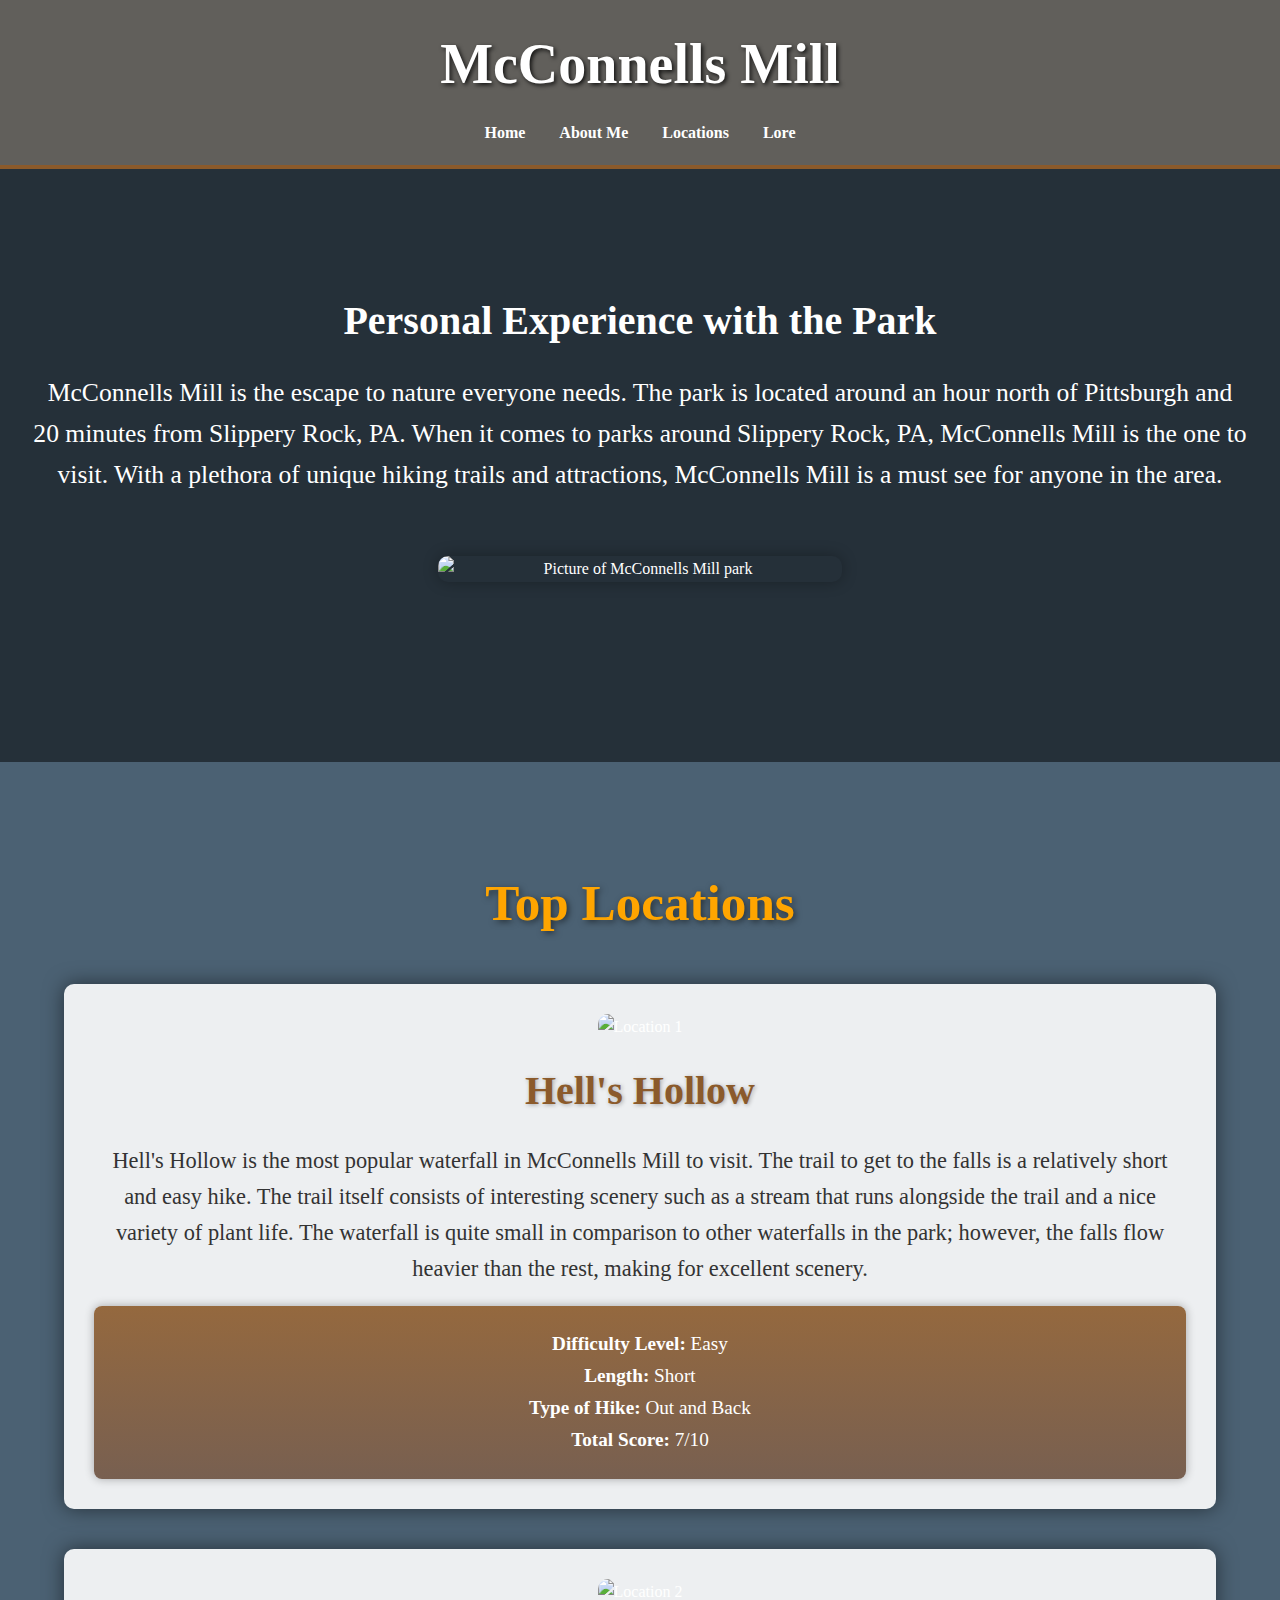
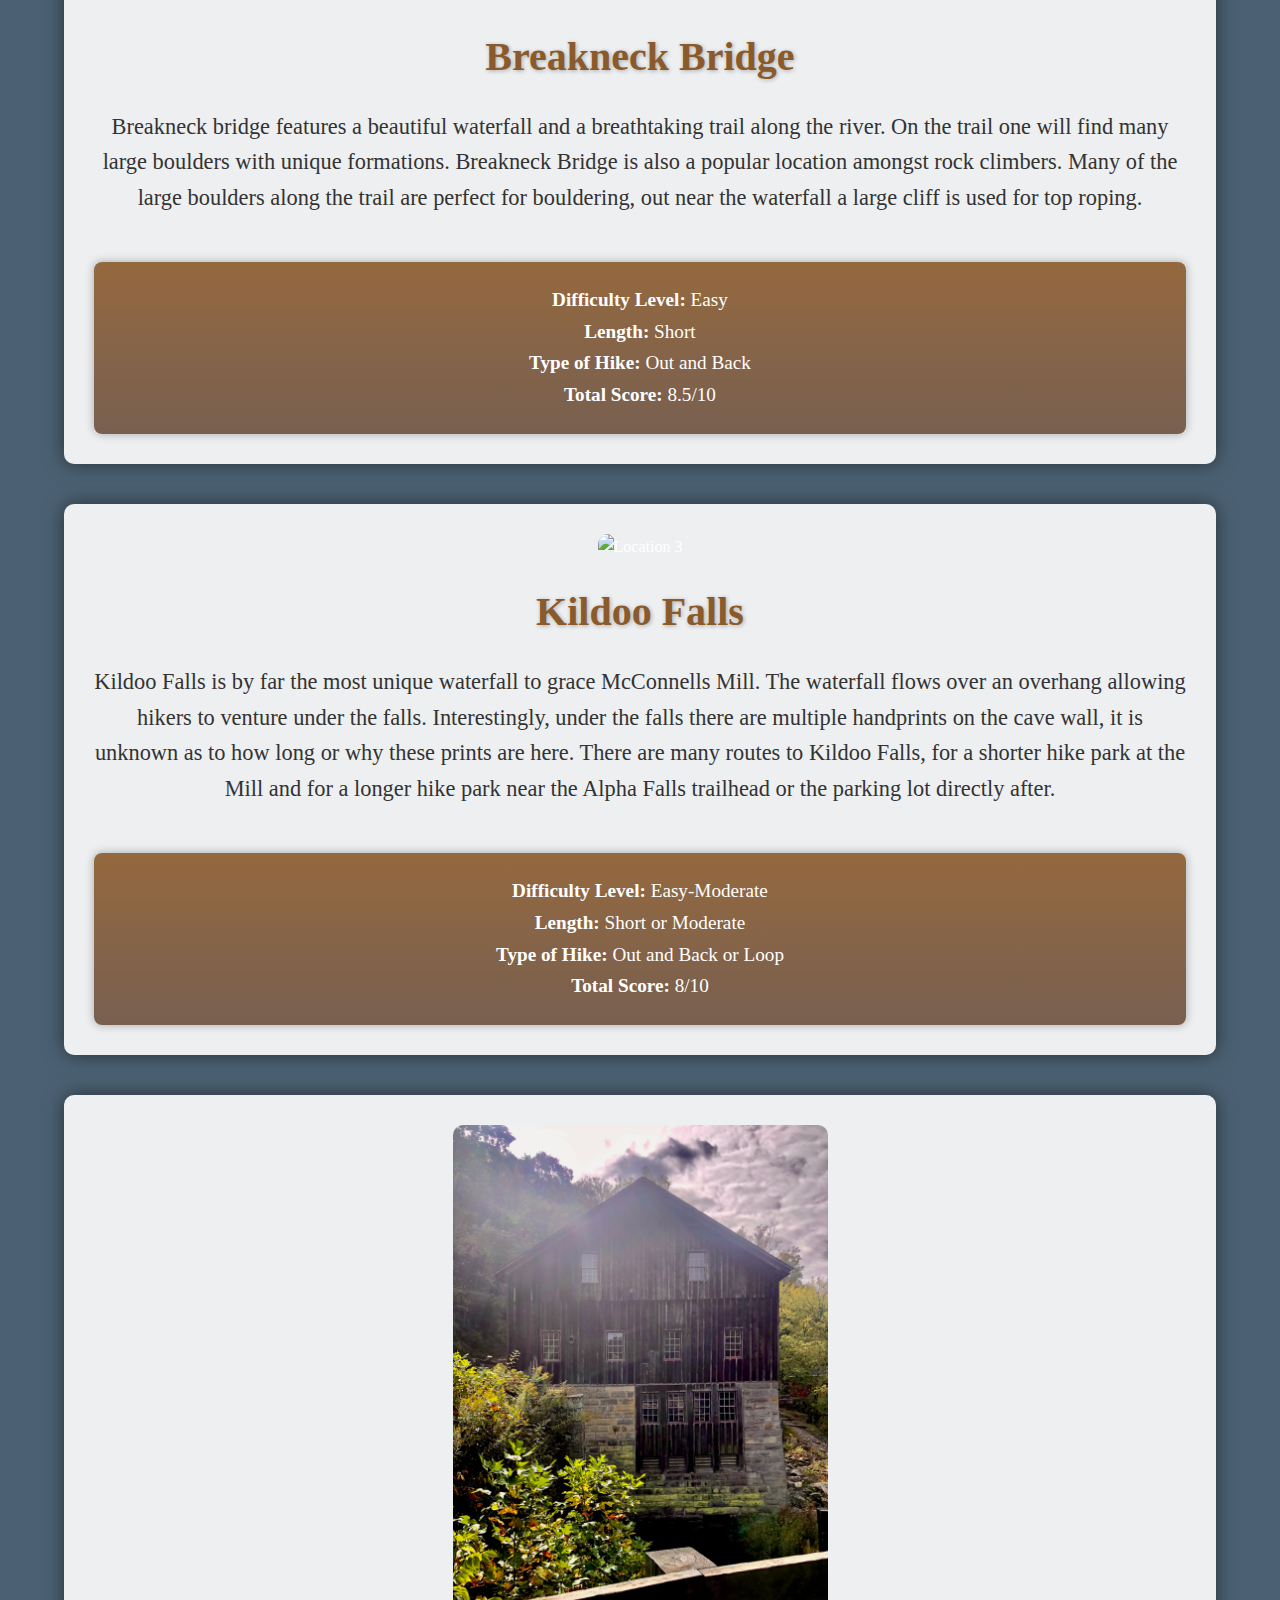
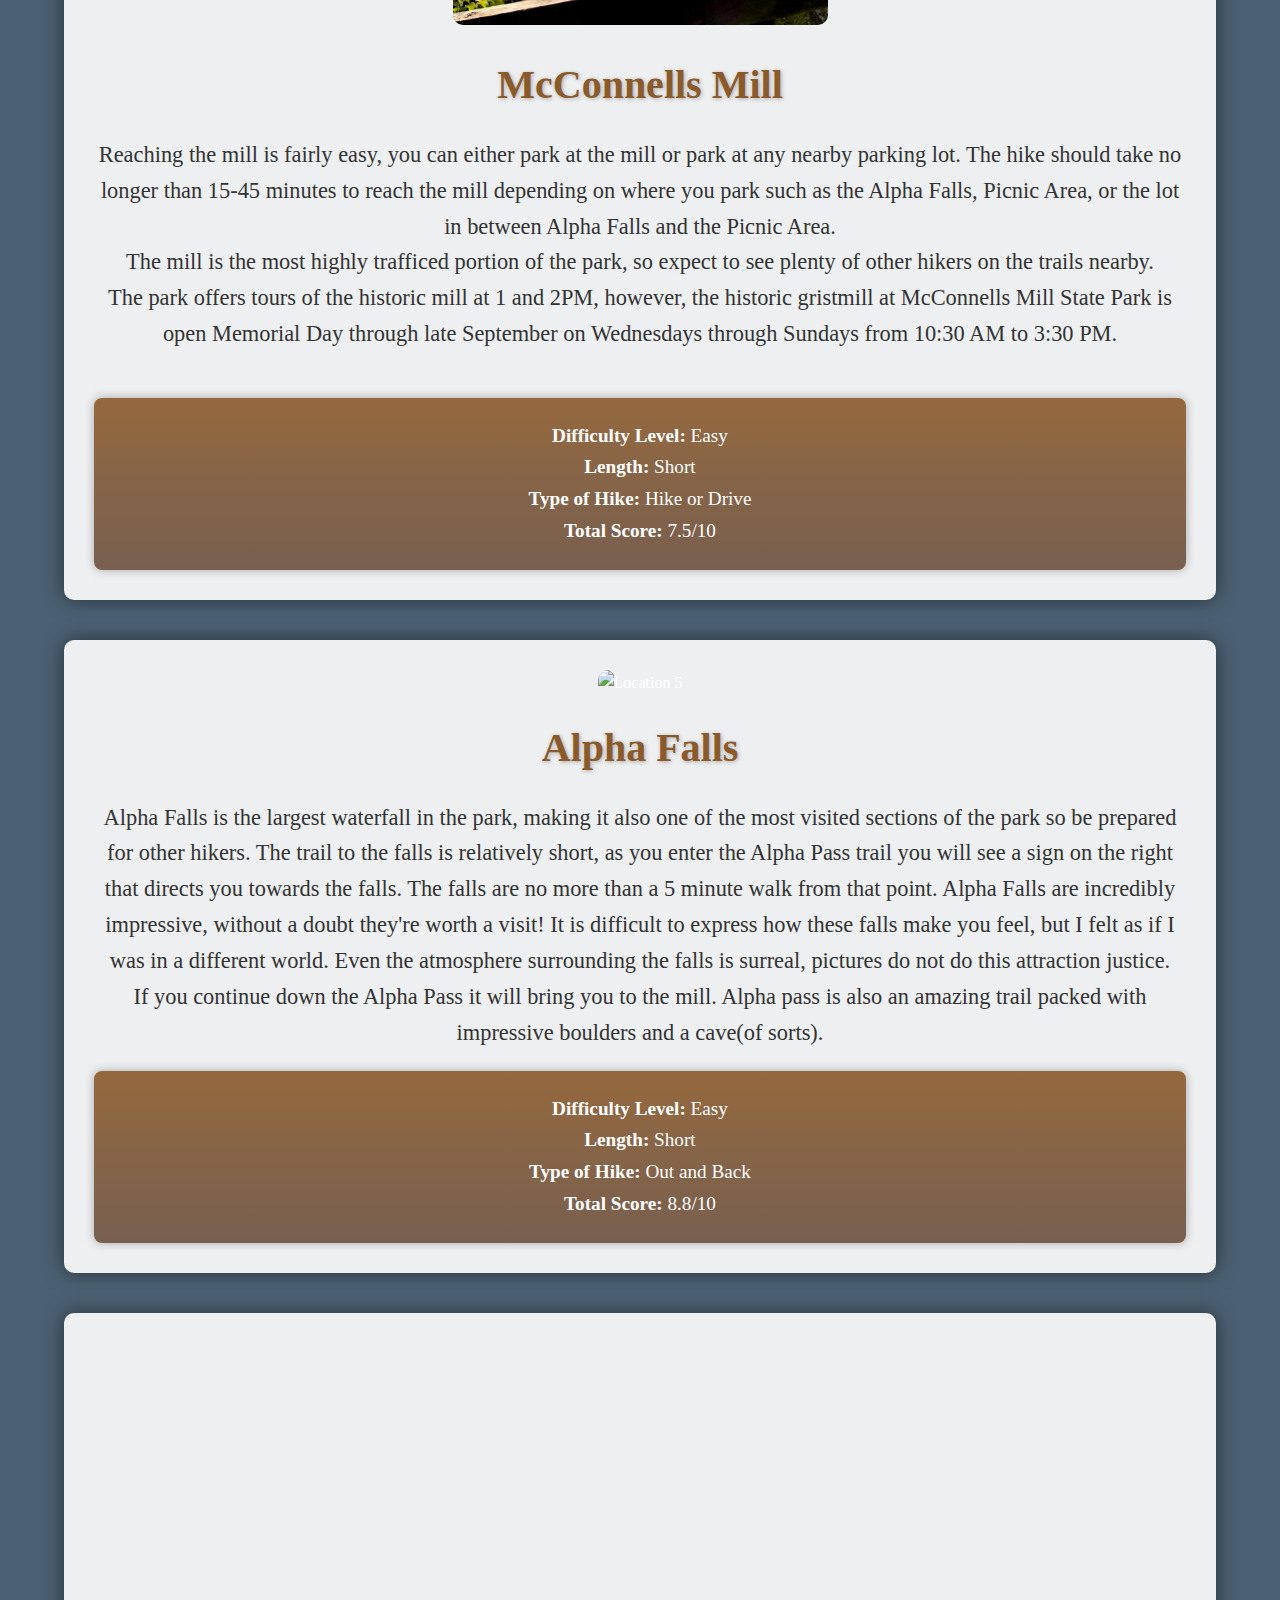
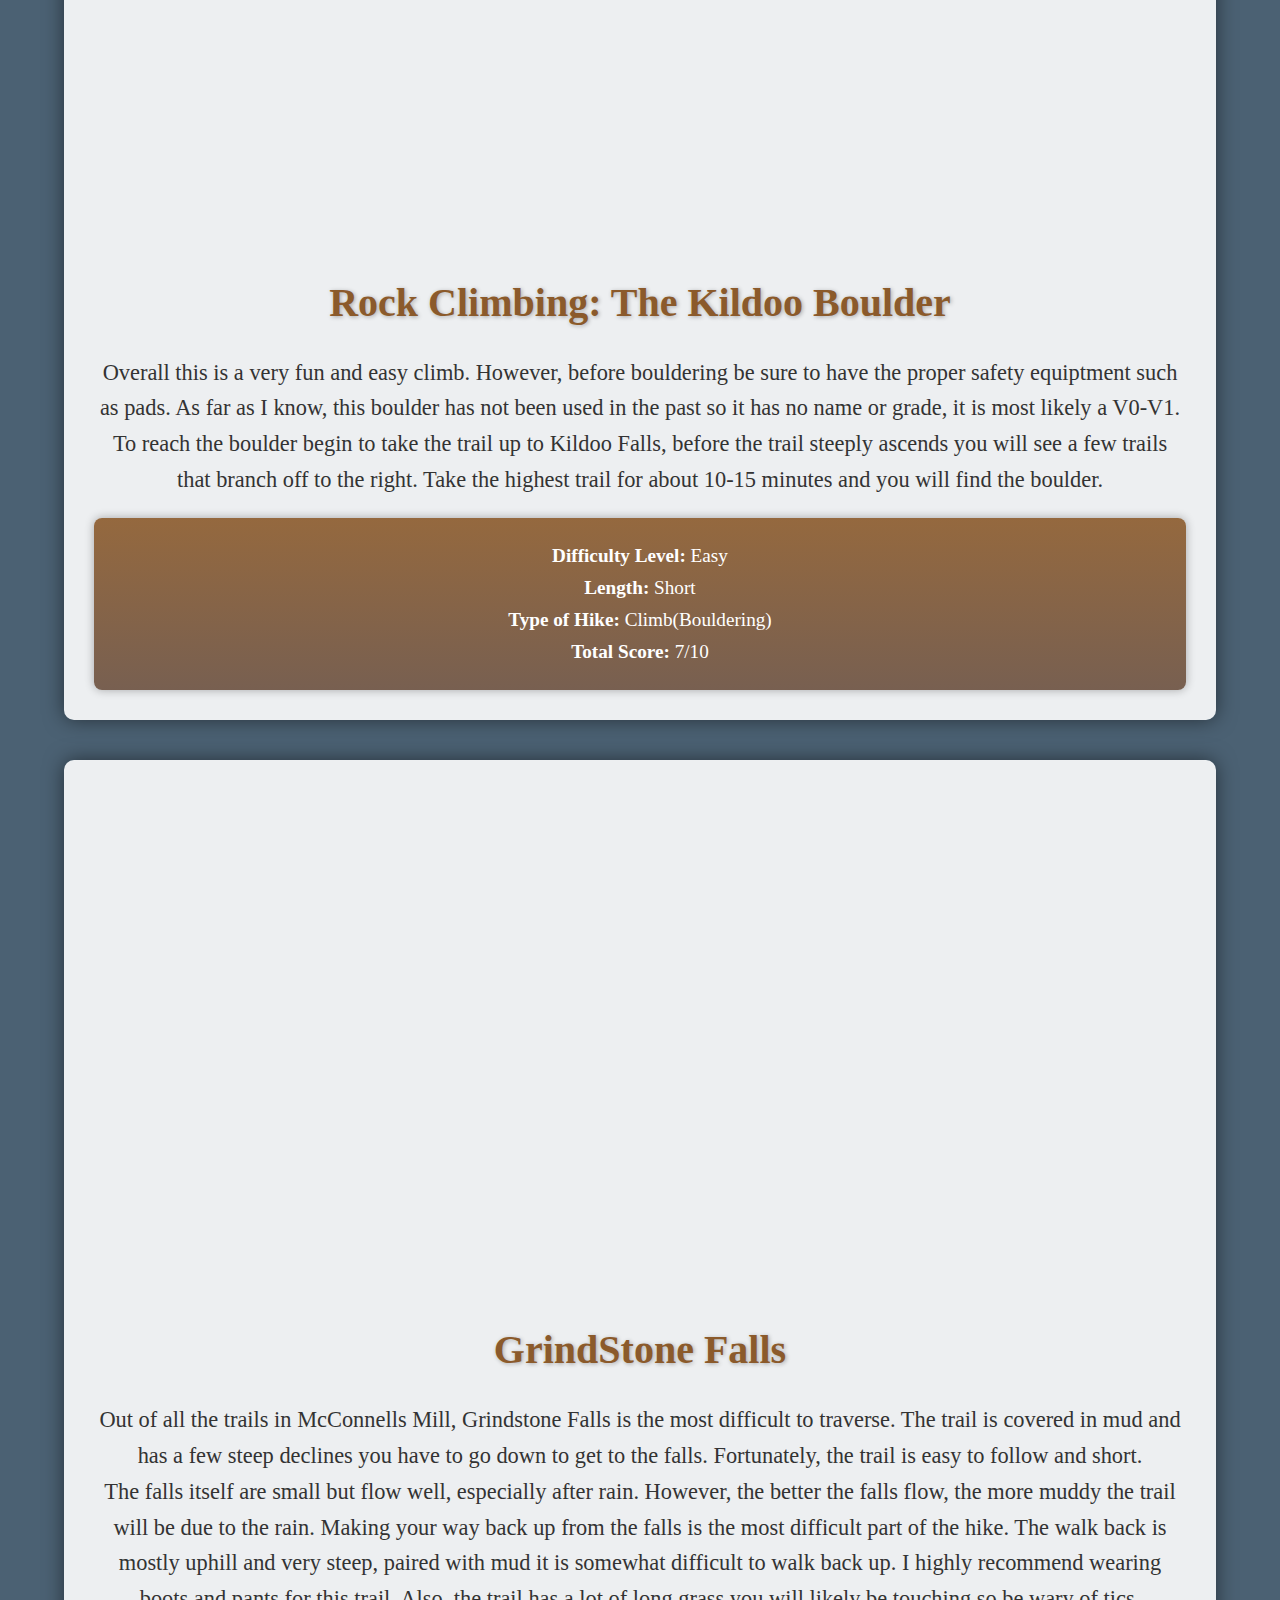
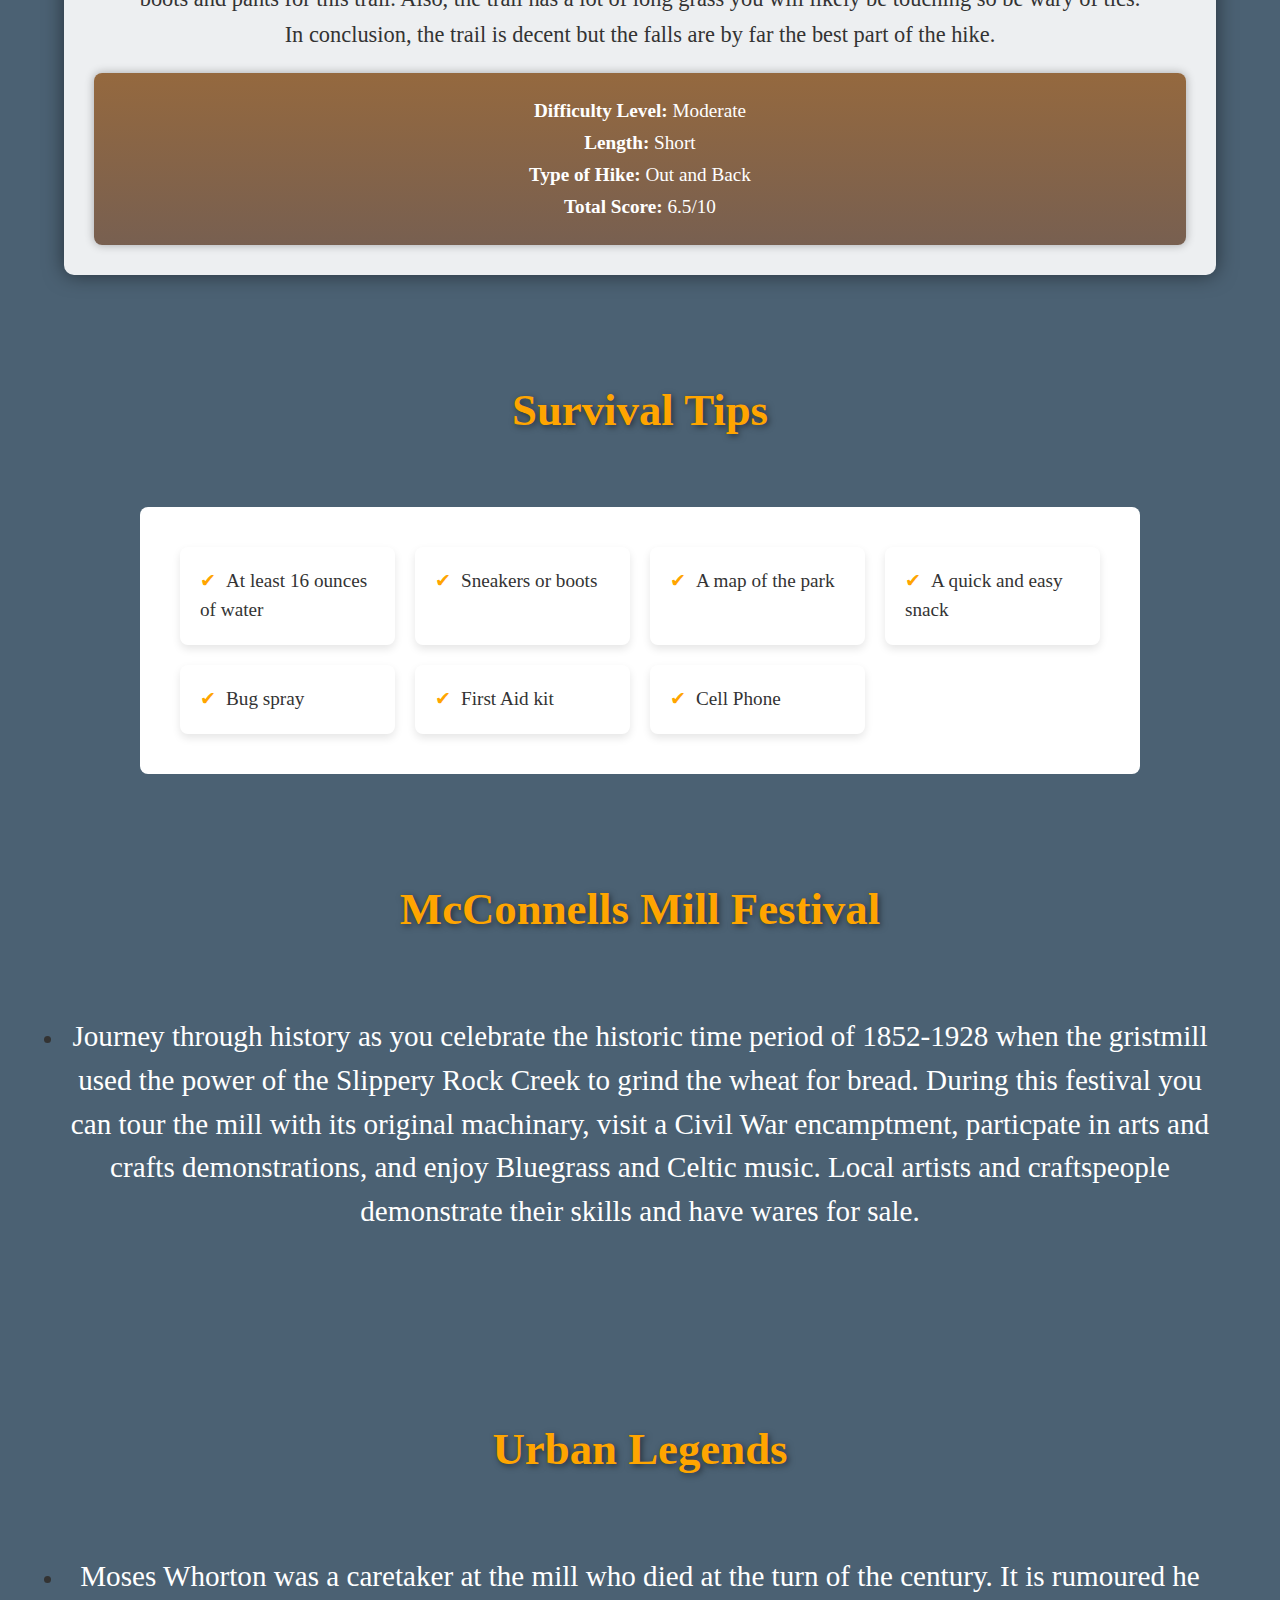
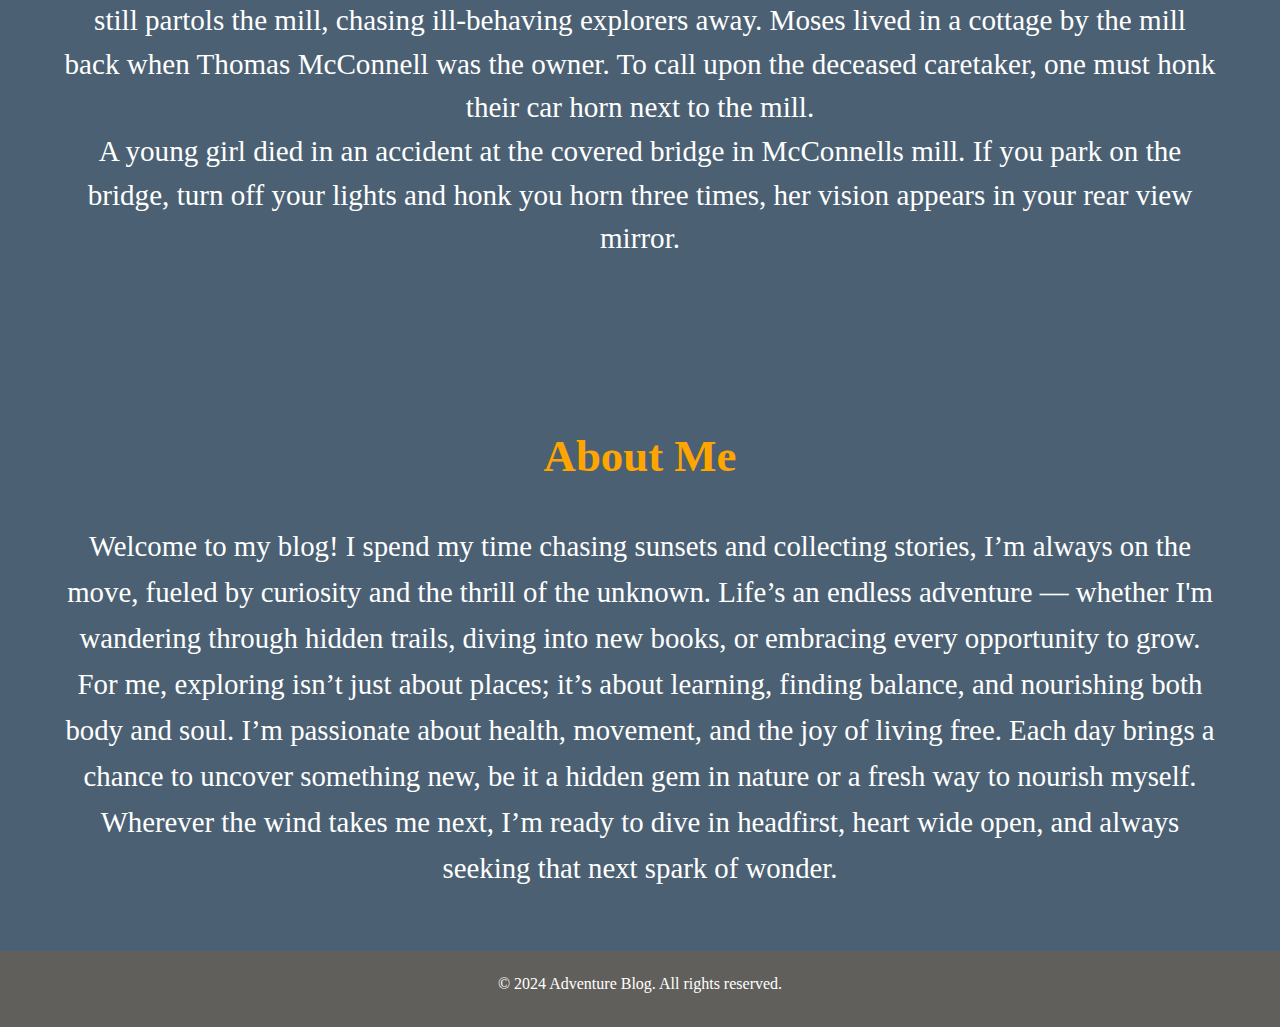
==== index.html @ 88d4f137 "should b good" ====
<!DOCTYPE html>
<html lang="en">
<head>
    <meta charset="UTF-8">
    <meta name="viewport" content="width=device-width, initial-scale=1.0">
    <meta name="description" content="Discover McConnells Mill's top hiking trails, waterfalls, and rock climbing spots. Adventure tips and location guides for nature lovers.">
    <title>Explore McConnells Mill – Best Hiking Trails & Waterfalls</title>
    <link rel="stylesheet" href="styles.css">
</head>
<body>
    <header>
        <div class="container">
            <h1>McConnells Mill</h1>
            <nav>
                <ul>
                    <li><a href="#home">Home</a></li>
                    <li><a href="#about-me">About Me</a></li>
                    <li><a href="#locations">Locations</a></li>
                    <li><a href="#lore">Lore</a></li>
                </ul>
            </nav>
        </div>
    </header>

    <main>
        <section class="hero">
            <h2> Personal Experience with the Park</h2>
            <p>McConnells Mill is the escape to nature everyone needs. The park is located around an hour north of Pittsburgh and 20 minutes from Slippery Rock, PA. When it comes to parks around Slippery Rock, PA, McConnells Mill is the one to visit. With a plethora of unique hiking trails and attractions, McConnells Mill is a must see for anyone in the area.</p>
            <section class="about" id="about">
                <div class="container" id="millpic">
                    <img src="pics/Mill2.jpg" alt="Picture of McConnells Mill park" class="about-image" loading="lazy"> <!-- Add this line -->
                </div>
            </section>
        </section>
        
        

        <section class="locations" id="locations">
            <div class="container">
                <h2>Top Locations</h2>
                
                <div class="location">
                    <img src="pics/Hells-Hollow.jpg" alt="Location 1" loading="lazy">
                    <h3>Hell's Hollow</h3>
                    <p>Hell's Hollow is the most popular waterfall in McConnells Mill to visit. The trail to get to the falls is a relatively short and easy hike. The trail itself consists of interesting scenery such as a stream that runs alongside the trail and a nice variety of plant life. The waterfall is quite small in comparison to other waterfalls in the park; however, the falls flow heavier than the rest, making for excellent scenery.</p>
                    <div class="hike-details">
                        <p><strong>Difficulty Level:</strong> Easy</p>
                        <p><strong>Length:</strong> Short</p>
                        <p><strong>Type of Hike:</strong> Out and Back</p>
                        <p><strong>Total Score:</strong> 7/10</p>
                    </div>
                </div>

                <div class="location">
                    <img src="pics/IMG_8909.jpg" alt="Location 2" loading="lazy">
                    <h3>Breakneck Bridge</h3>
                     <p>Breakneck bridge features a beautiful waterfall and a breathtaking trail along the river. On the trail one will find many large boulders with unique formations. Breakneck Bridge is also a popular location amongst rock climbers. Many of the large boulders along the trail are perfect for bouldering, out near the waterfall a large cliff is used for top roping.</p><br>
                    <div class="hike-details">
                       
                        <p><strong>Difficulty Level:</strong> Easy</p>
                        <p><strong>Length:</strong> Short</p>
                        <p><strong>Type of Hike:</strong> Out and Back</p>
                        <p><strong>Total Score:</strong> 8.5/10</p>
                    </div>
                </div>

                <div class="location">
                    <img src="pics/IMG_8186.jpg" alt="Location 3" loading="lazy">
                    <h3>Kildoo Falls</h3>
                    <p> Kildoo Falls is by far the most unique waterfall to grace McConnells Mill. The waterfall flows over an overhang allowing hikers to venture under the falls. Interestingly, under the falls there are multiple handprints on the cave wall, it is unknown as to how long or why these prints are here.
                        There are many routes to Kildoo Falls, for a shorter hike park at the Mill and for a longer hike park near the Alpha Falls trailhead or the parking lot directly after.</p><br>
                    <div class="hike-details">
                    


                        <p><strong>Difficulty Level:</strong> Easy-Moderate</p>
                        <p><strong>Length:</strong> Short or Moderate</p>
                        <p><strong>Type of Hike:</strong> Out and Back or Loop</p>
                        <p><strong>Total Score:</strong> 8/10</p>
                    </div>
                </div>

                <div class="location">
                    <img src="pics/Mill.jpg" alt="Location 4" loading="lazy">
                    <h3>McConnells Mill</h3>
                    <p>Reaching the mill is fairly easy, you can either park at the mill or park at any nearby parking lot. The hike should take no longer than 15-45 minutes to reach the mill depending on where you park such as the Alpha Falls, Picnic Area, or the lot in between Alpha Falls and the Picnic Area.<br>
                        The mill is the most highly trafficed portion of the park, so expect to see plenty of other hikers on the trails nearby.<br>
                        The park offers tours of the historic mill at 1 and 2PM, however, the historic gristmill at McConnells Mill State Park is open Memorial Day through late September on Wednesdays through Sundays from 10:30 AM to 3:30 PM.</p><br>
                    
                    <div class="hike-details">
                        <p><strong>Difficulty Level:</strong> Easy</p>
                        <p><strong>Length:</strong> Short</p>
                        <p><strong>Type of Hike:</strong> Hike or Drive</p>
                        <p><strong>Total Score:</strong> 7.5/10</p>
                    </div>
                </div>

                <div class="location">
                    <img src="pics/AlphaFalls.jpg" alt="Location 5" loading="lazy">
                    <h3>Alpha Falls</h3>
                    <p>Alpha Falls is the largest waterfall in the park, making it also one of the most visited sections of the park so be prepared for other hikers. The trail to the falls is relatively short, as you enter the Alpha Pass trail you will see a sign on the right that directs you towards the falls. The falls are no more than a 5 minute walk from that point. Alpha Falls are incredibly impressive, without a doubt they're worth a visit! It is difficult to express how these falls make you feel, but I felt as if I was in a different world. Even the atmosphere surrounding the falls is surreal, pictures do not do this attraction justice.<br> If you continue down the Alpha Pass it will bring you to the mill. Alpha pass is also an amazing trail packed with impressive boulders and a cave(of sorts).</p>
                    <div class="hike-details">
                        <p><strong>Difficulty Level:</strong> Easy</p>
                        <p><strong>Length:</strong> Short</p>
                        <p><strong>Type of Hike:</strong> Out and Back</p>
                        <p><strong>Total Score:</strong> 8.8/10</p>
                    </div>
                </div>

                <div class="location">
                    <img src="pics/Climbing.jpg" alt="Location 6" loading="lazy">
                    <h3>Rock Climbing: The Kildoo Boulder</h3>
                    <p>Overall this is a very fun and easy climb. However, before bouldering be sure to have the proper safety equiptment such as pads. As far as I know, this boulder has not been used in the past so it has no name or grade, it is most likely a V0-V1.
                      <br>  To reach the boulder begin to take the trail up to Kildoo Falls, before the trail steeply ascends you will see a few trails that branch off to the right. Take the highest trail for about 10-15 minutes and you will find the boulder.</p>
                    <div class="hike-details">
                        <p><strong>Difficulty Level:</strong> Easy</p>
                        <p><strong>Length:</strong> Short</p>
                        <p><strong>Type of Hike:</strong> Climb(Bouldering)</p>
                        <p><strong>Total Score:</strong> 7/10</p>
                    </div>
                </div>

                <div class="location">
                    <img src="pics/GrindFalls.jpg" alt="Location 7" loading="lazy">
                    <h3>GrindStone Falls</h3>
                    <p>Out of all the trails in McConnells Mill, Grindstone Falls is the most difficult to traverse. The trail is covered in mud and has a few steep declines you have to go down to get to the falls. Fortunately, the trail is easy to follow and short. <br>The falls itself are small but flow well, especially after rain. However, the better the falls flow, the more muddy the trail will be due to the rain. Making your way back up from the falls is the most difficult part of the hike. The walk back is mostly uphill and very steep, paired with mud it is somewhat difficult to walk back up. I highly recommend wearing boots and pants for this trail. Also, the trail has a lot of long grass you will likely be touching so be wary of tics.<br> In conclusion, the trail is decent but the falls are by far the best part of the hike.

                    </p>
                    <div class="hike-details">
                        <p><strong>Difficulty Level:</strong> Moderate</p>
                        <p><strong>Length:</strong> Short</p>
                        <p><strong>Type of Hike:</strong> Out and Back</p>
                        <p><strong>Total Score:</strong> 6.5/10</p>
                    </div>
                </div>
            </div>
        </section>
        <h2 class="section-header">Survival Tips</h2> <!-- Moved the heading outside of the section -->
<section class="section-theme" id="survival-tips">
    <div class="container">
        <ul class="tips-list">
            <li>At least 16 ounces of water</li>
            <li>Sneakers or boots</li>
            <li>A map of the park</li>
            <li>A quick and easy snack</li>
            <li>Bug spray </li>
            <li>First Aid kit</li>
            <li>Cell Phone</li>                 
        </ul>
    </div>
</section>

        
        <section class="section-theme" id="history">
            <div class="container">
                <h2>McConnells Mill Festival</h2>
                <ul class="history-list">
                    <li>
                        <p>Journey through history as you celebrate the historic time period of 1852-1928 when the gristmill used the power of the Slippery Rock Creek to grind the wheat for bread. During this festival you can tour the mill with its original machinary, visit a Civil War encamptment, particpate in arts and crafts demonstrations, and enjoy Bluegrass and Celtic music. Local artists and craftspeople demonstrate their skills and have wares for sale.</p>
                    </li>
                </ul>
            </div>
        </section>
        
        <section class="section-theme" id="urban-legends">
            <div class="container">
                <h2>Urban Legends</h2>
                <ul class="urban-legends-list" id="lore">
                    <li>
                       
                        <p>Moses Whorton was a caretaker at the mill who died at the turn of the century. It is rumoured he still partols the mill, chasing ill-behaving explorers away. Moses lived in a cottage by the mill back when Thomas McConnell was the owner. To call upon the deceased caretaker, one must honk their car horn next to the mill.
                          <br>  A young girl died in an accident at the covered bridge in McConnells mill. If you park on the bridge, turn off your lights and honk you horn three times, her vision appears in your rear view mirror.</p>
                    </li>
                </ul>
            </div>
        </section>
        

        <section class="about" id="about">
            <div class="container">
                <h2 id="about-me">About Me</h2>
                <p>Welcome to my blog! I spend my time chasing sunsets and collecting stories, I’m always on the move, fueled by curiosity and the thrill of the unknown. Life’s an endless adventure — whether I'm wandering through hidden trails, diving into new books, or embracing every opportunity to grow. For me, exploring isn’t just about places; it’s about learning, finding balance, and nourishing both body and soul.

                    I’m passionate about health, movement, and the joy of living free. Each day brings a chance to uncover something new, be it a hidden gem in nature or a fresh way to nourish myself. Wherever the wind takes me next, I’m ready to dive in headfirst, heart wide open, and always seeking that next spark of wonder.</p>
            </div>
        </section>
    </main>

    <footer>
        <div class="container">
            <p>&copy; 2024 Adventure Blog. All rights reserved.</p>
           <!-- Socials
            <ul class="socials">
                <li><a href="#">Facebook</a></li>
                <li><a href="#">Instagram</a></li>
                <li><a href="#">Twitter</a></li>
            </ul>
             End Socials -->
        
    </footer>
</body>
</html>
---- styles.css ----
/* General Reset */
* {
  margin: 0;
  padding: 0;
  box-sizing: border-box;
}

/* Body Styles */
body {
  font-family: 'Georgia', serif;
  background: #4b6173; /* Base background color */
  color: #ffffff; /* Text color */
  line-height: 1.6;
}

/* Container */
.container {
  width: 90%;
  margin: 0 auto;
}

/* Header Styles */
header {
  background: #615f5b; /* Header background */
  padding: 20px 0;
  text-align: center;
  border-bottom: 4px solid #8b5a2b; /* Accent border */
}

header h1 {
  font-size: 3.5em;
  margin-bottom: 10px;
  text-shadow: 2px 2px 4px rgba(0, 0, 0, 0.8);
}

/* Navigation Styles */
nav ul {
  list-style: none;
}

nav ul li {
  display: inline;
  margin: 0 15px;
}

nav a {
  color: #ffffff; /* White text for links */
  text-decoration: none;
  font-weight: bold;
  transition: color 0.3s;
}

nav a:hover {
  color: #8b5a2b; /* Accent color on hover */
}


/* Hero Section */
.hero {
  background: url('mountain-hero.jpg') no-repeat center center/cover;
  padding: 100px 0;
  text-align: center;
  color: #ffffff;
  position: relative;
}
.hero h2, .hero p {
  max-width: 95%; /* Limit the width of text to 90% of the container */
  margin: 0px auto; /* Center the text */
}


.hero:before {
  content: '';
  position: absolute;
  top: 0;
  left: 0;
  right: 0;
  bottom: 0;
  background: rgba(0, 0, 0, 0.5); /* Dark overlay for depth */
  z-index: 1;
}

#millpic {
  background: rgba(0, 0, 0, 0.0);
  position: relative; /* Make it relative to the .hero section */
  z-index: 2; /* Set z-index higher than .hero:before */
}

.hero h2 {
  font-size: 2.5em;
  z-index: 2;
  position: relative;
  margin: 20px 0;
  padding-left:5%;
 
}


.hero p {
  font-size: 1.6em;
  z-index: 2;
  position: relative;
}

/* Locations Section */
.locations {
  padding: 60px 0;
  text-align: center;
}

.locations h2 {
  margin: 40px 0;
  font-size: 3.2em;
  color: #FFA500; /* Orange */
  text-shadow: 2px 2px 6px rgba(0, 0, 0, 0.5); /* Enhanced shadow for depth */
  position: relative; /* Required for positioning the line */
}






/* Individual Location Styles */
.location {
  background: rgba(255, 255, 255, 0.9);
  margin: 40px 0;
  padding: 30px;
  border-radius: 10px;
  box-shadow: 0 0 20px rgba(0, 0, 0, 0.5);
  transition: transform 0.3s, box-shadow 0.3s;
}

.location:hover {
  transform: scale(1.02);
  box-shadow: 0 0 30px rgba(0, 0, 0, 0.7); /* Enhanced shadow on hover */
}

.location img {
  max-width: 100%;
  height: 500px;
  object-fit: cover;
  border-radius: 10px;
  transition: transform 0.3s;
}

.location img:hover {
  transform: scale(1.05);
}

.location h3 {
  margin: 20px 0;
  font-size: 2.5em;
  color: #8b5a2b; /* Heading color */
  text-shadow: 1px 1px 4px rgba(0, 0, 0, 0.3); /* Subtle shadow */
}

.location p {
  font-size: 1.4em;
  margin-top: 15px;
  color: #333333; /* Darker gray for improved readability */
  line-height: 1.6; /* Slightly increased line height for better readability */
}

/* Hike Details Section */
.hike-details {
  background: linear-gradient(to bottom, rgba(139, 90, 43, 0.9), rgba(107, 80, 63, 0.9)); /* Earthy gradient with brown tones */
  margin-top: 20px;
  padding: 20px;
  border-radius: 8px;
  box-shadow: 0 0 10px rgba(0, 0, 0, 0.3); /* Subtle shadow */
  transition: background 0.3s;
}

.hike-details:hover {
  background: linear-gradient(to bottom, rgba(139, 90, 43, 1), rgba(107, 80, 63, 1)); /* Slightly brighter on hover */
}

.hike-details p {
  font-size: 1.2em;
  color: #ffffff; /* Use white text for better contrast against the darker background */
  margin: 5px 0;
  line-height: 1.4;
}


.about {
  padding: 40px 0; /* Reduced padding from 60px to 40px */
  margin-bottom: 20px; /* Reduced the bottom margin */
  text-align: center;
  background: none; /* Ensure there's no background causing darkness */
  opacity: 1; /* Ensure there's no opacity affecting brightness */
}
.about p {
  font-size:1.8em;
}

.about h2 {
  margin-bottom: 30px;
  font-size: 2.8em;
  color: #FFA500; /* About section heading color */
}

/* Footer Styles */
footer {
  background: #615f5b;
  padding: 20px 0;
  text-align: center;
}

footer p {
  margin-bottom: 10px;
}

.socials {
  list-style: none;
}

.socials li {
  display: inline;
  margin: 0 10px;
}

.socials a {
  color: #ffffff;
  text-decoration: none;
  transition: color 0.3s;
}

.socials a:hover {
  color: #8b5a2b; /* Accent color on hover */
}
.about-image {
  max-width: 35%; /* Slightly smaller image */
  height: auto; /* Maintain aspect ratio */
  display: block; /* Centering */
  margin: 20px auto; /* Center with space above and below */
  border-radius: 10px; /* Rounded corners */
  box-shadow: 0 0 15px rgba(0, 0, 0, 0.3); /* Shadow for depth */
  
  /* Brighten the image */
  filter: brightness(1.2) saturate:(1.3);/* Adjusts brightness (1 is default, higher is brighter) */
}
/* General Styling for the Section Theme */
.section-theme {
  padding: 60px 0;
  text-align: center;
  background: none;
}

.section-theme h2 {
  margin-bottom: 30px;
  font-size: 2.8em;
  color: #FFA500;
  text-shadow: 2px 2px 6px rgba(0, 0, 0, 0.5);
}

.section-theme p, .section-theme ul {
  font-size: 1.4em;
  color: #333333; /* Ensure text is black */
  line-height: 1.6;
}

.section-theme .container {
  max-width: 90%;
  margin: 0 auto;
}

/* Section header styling */
.section-header {
  font-size: 2.8em;
  color: #FFA500;
  margin-bottom: 20px;
  text-align: center;
  text-shadow: 2px 2px 6px rgba(0, 0, 0, 0.5); /* Shadow effect for better readability */
}

/* Survival Tips Section */
#survival-tips .container {
  max-width: 1000px; /* Consistent width across sections */
  margin: 0 auto;
  background-color: #fff; /* Keep the white background for list items */
  padding: 40px;
  border-radius: 8px;
}

/* Remove light blue background and apply dark blue */
#survival-tips {
  background-color: #4b6173; /* Dark blue background consistent with the website theme */
  padding: 40px 0;
  text-align: center;
}

/* Tips List styling */
.tips-list {
  display: grid;
  grid-template-columns: repeat(auto-fit, minmax(200px, 1fr)); /* Responsive grid */
  gap: 20px;
  justify-content: center;
  list-style: none;
  padding: 0;
  margin: 0;
}

.tips-list li {
  background: #fff;
  padding: 20px;
  border-radius: 8px;
  box-shadow: 0 4px 8px rgba(0, 0, 0, 0.1);
  font-size: clamp(1rem, 2.5vw, 1.2rem); /* Sets a minimum of 1rem, scaling with viewport width, with a max of 1.2rem */
  line-height: 1.5; /* Maintain a good line height for readability */
  color: #333333;
  text-align: left;
  transition: transform 0.3s ease-in-out;
}

.tips-list li:hover {
  transform: translateY(-5px);
  background-color: #f0f8ff;
}

.tips-list li::before {
  content: '✔';
  color: #FFA500;
  margin-right: 10px;
}

/* Responsive adjustments */
@media (max-width: 768px) {
  .tips-list {
      grid-template-columns: 1fr; /* Single column for smaller screens */
  }
}

/* History and Urban Legends List */
.history-list, .urban-legends-list {

    padding: 40px 0; /* Reduced padding from 60px to 40px */
    margin-bottom: 20px; /* Reduced the bottom margin */
    text-align: center;
    background: none; /* Ensure there's no background causing darkness */
    opacity: 1; /* Ensure there's no opacity affecting brightness */
  }
  
  
}

.history-list li, .urban-legends-list li {
  padding: 20px;
  font-size: 1.2em;
  color: #fff;
  border-bottom: 1px solid rgba(0, 0, 0, 0.1);
}
.history-list p, .urban-legends-list p {
  /*font-size: clamp(1rem, 2.5vw, 1.2rem); /* Sets a minimum of 1rem, a max of 1.2rem, scaling with viewport */
  line-height: 1.5; /* Improve readability by increasing line-height */
  font-size:1.3em;
  color:#ffffff;
    /* padding: 40px 0; /* Reduced padding from 60px to 40px */
   /* margin-bottom: 20px; /* Reduced the bottom margin */
    text-align: center;
    background: none; /* Ensure there's no background causing darkness */
    opacity: 1; /* Ensure there's no opacity affecting brightness */
  

   
  }
  
}

.history-list li:last-child, .urban-legends-list li:last-child {
  border-bottom: none;
}


/* sizing for phones/tablets */
/* General font size reset for smaller screens */
@media (max-width: 1200px) {
  header h1 {
    font-size: 3em; /* Reduce header size for medium screens */
  }

  .hero h2 {
    font-size: 2em; /* Adjust hero title */
  }

  .hero p {
    font-size: 1.4em; /* Adjust hero text */
  }

  .location h3 {
    font-size: 2em; /* Reduce size of location headings */
  }

  .location p {
    font-size: 1.3em; /* Adjust location descriptions */
  }

  .hike-details p {
    font-size: 1.1em; /* Adjust hike details text */
  }

  .about h2 {
    font-size: 2.2em; /* Adjust About section heading */
  }

  .about p {
    font-size: 1.6em; /* Adjust About section text */
  }
}

/* Tablet Screens */
@media (max-width: 768px) {
  header h1 {
    font-size: 2.5em; /* Further reduce header size */
  }

  .hero h2 {
    font-size: 1.8em; /* Adjust hero title */
  }

  .hero p {
    font-size: 1.2em; /* Adjust hero text */
  }

  .location h3 {
    font-size: 1.8em; /* Adjust location headings */
  }

  .location p {
    font-size: 1.2em; /* Adjust location descriptions */
  }

  .hike-details p {
    font-size: 1em; /* Further reduce hike details text */
  }

  .about h2 {
    font-size: 2em; /* Adjust About section heading */
  }

  .about p {
    font-size: 1.4em; /* Adjust About section text */
  }

  /* Adjust the image size in the About section */
  .about-image {
    max-width: 70%; /* Make the image bigger for tablet */
  }
}

/* Mobile Screens */
@media (max-width: 480px) {
  header h1 {
    font-size: 2em; /* Reduce header size for small screens */
  }

  nav ul li {
    display: block; /* Stack the nav links vertically */
    margin: 10px 0; /* Add space between them */
  }

  .hero h2 {
    font-size: 1.5em; /* Adjust hero title */
  }

  .hero p {
    font-size: 1em; /* Adjust hero text */
  }

  .location h3 {
    font-size: 1.6em; /* Adjust location headings */
  }

  .location p {
    font-size: 1.1em; /* Adjust location descriptions */
  }

  .hike-details p {
    font-size: 0.9em; /* Adjust hike details text */
  }

  .about h2 {
    font-size: 1.8em; /* Adjust About section heading */
  }

  .about p {
    font-size: clamp( 2.4em;, 1vw, 5em;);
    /* 1.2em; /* Adjust About section text */
  }

  /* Adjust the image size in the About section */
  .about-image {
    max-width: 100%; /* Make the image full width for mobile */
  }
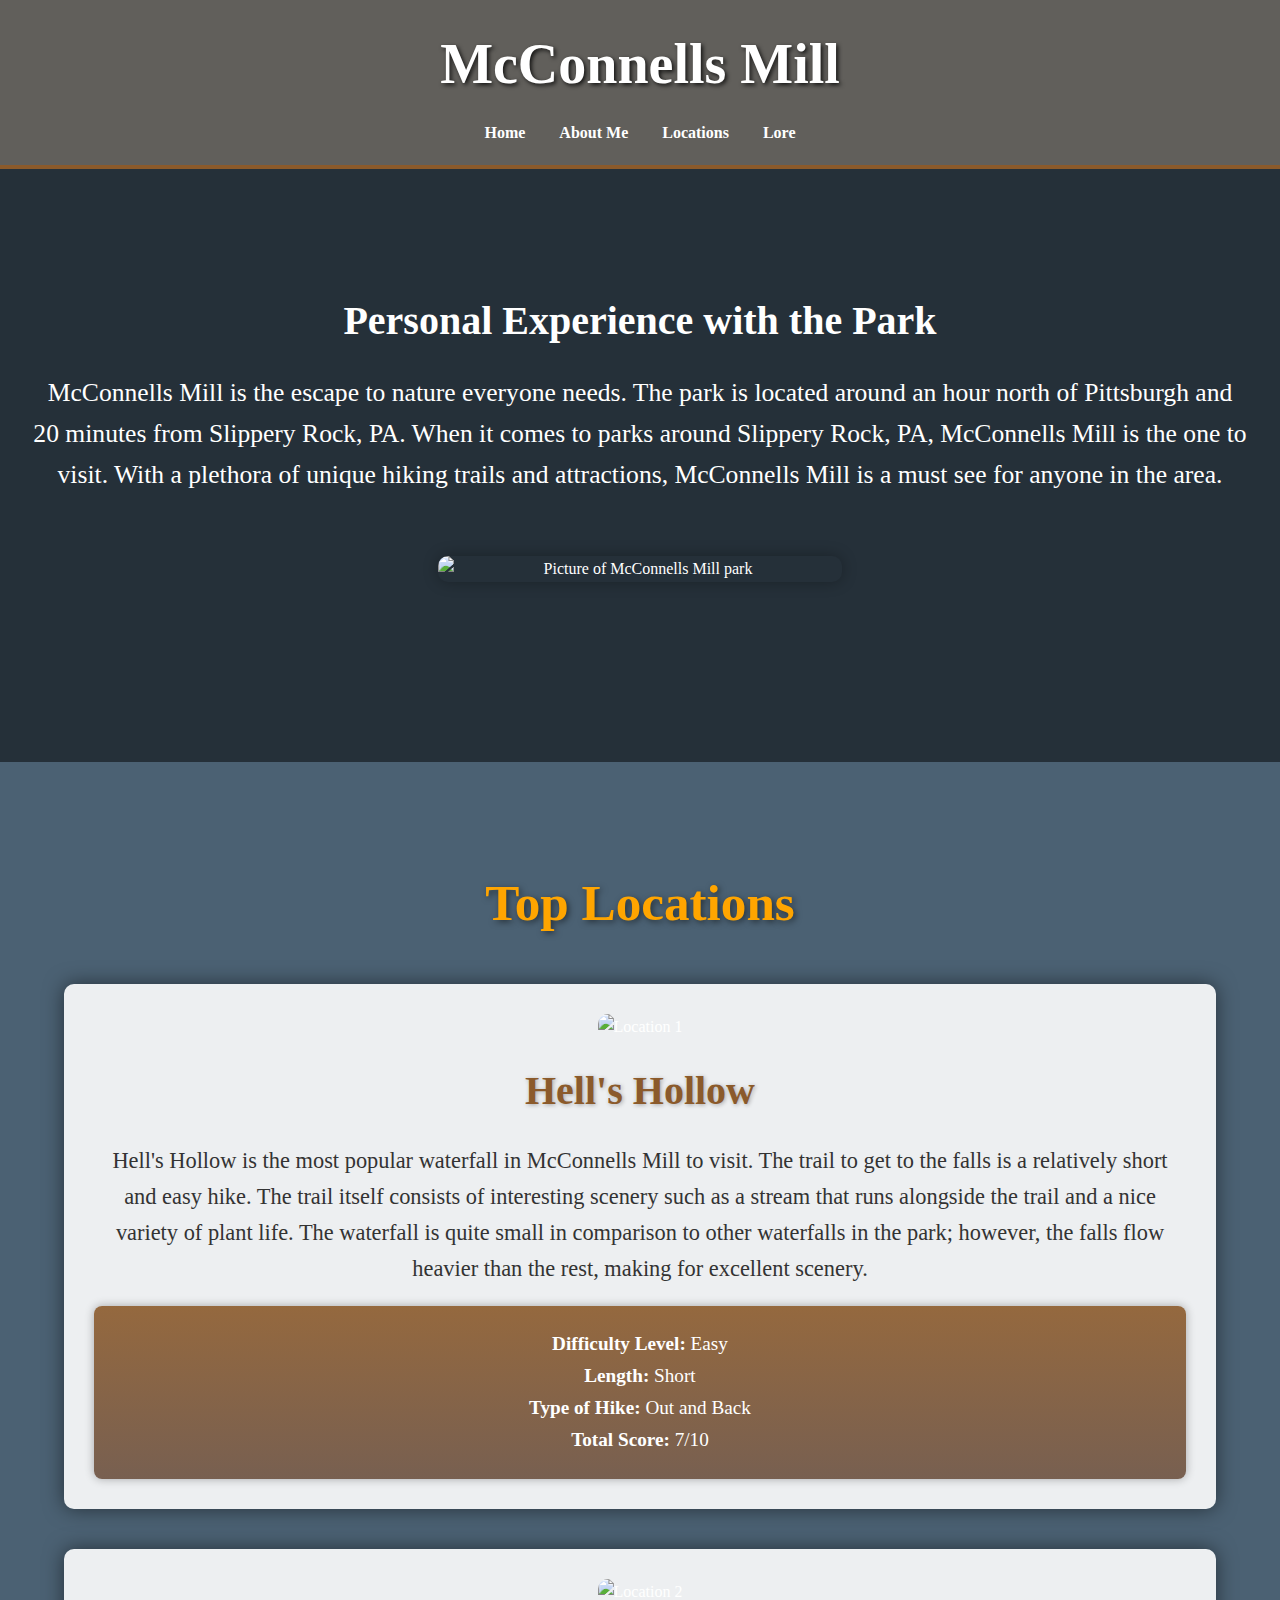
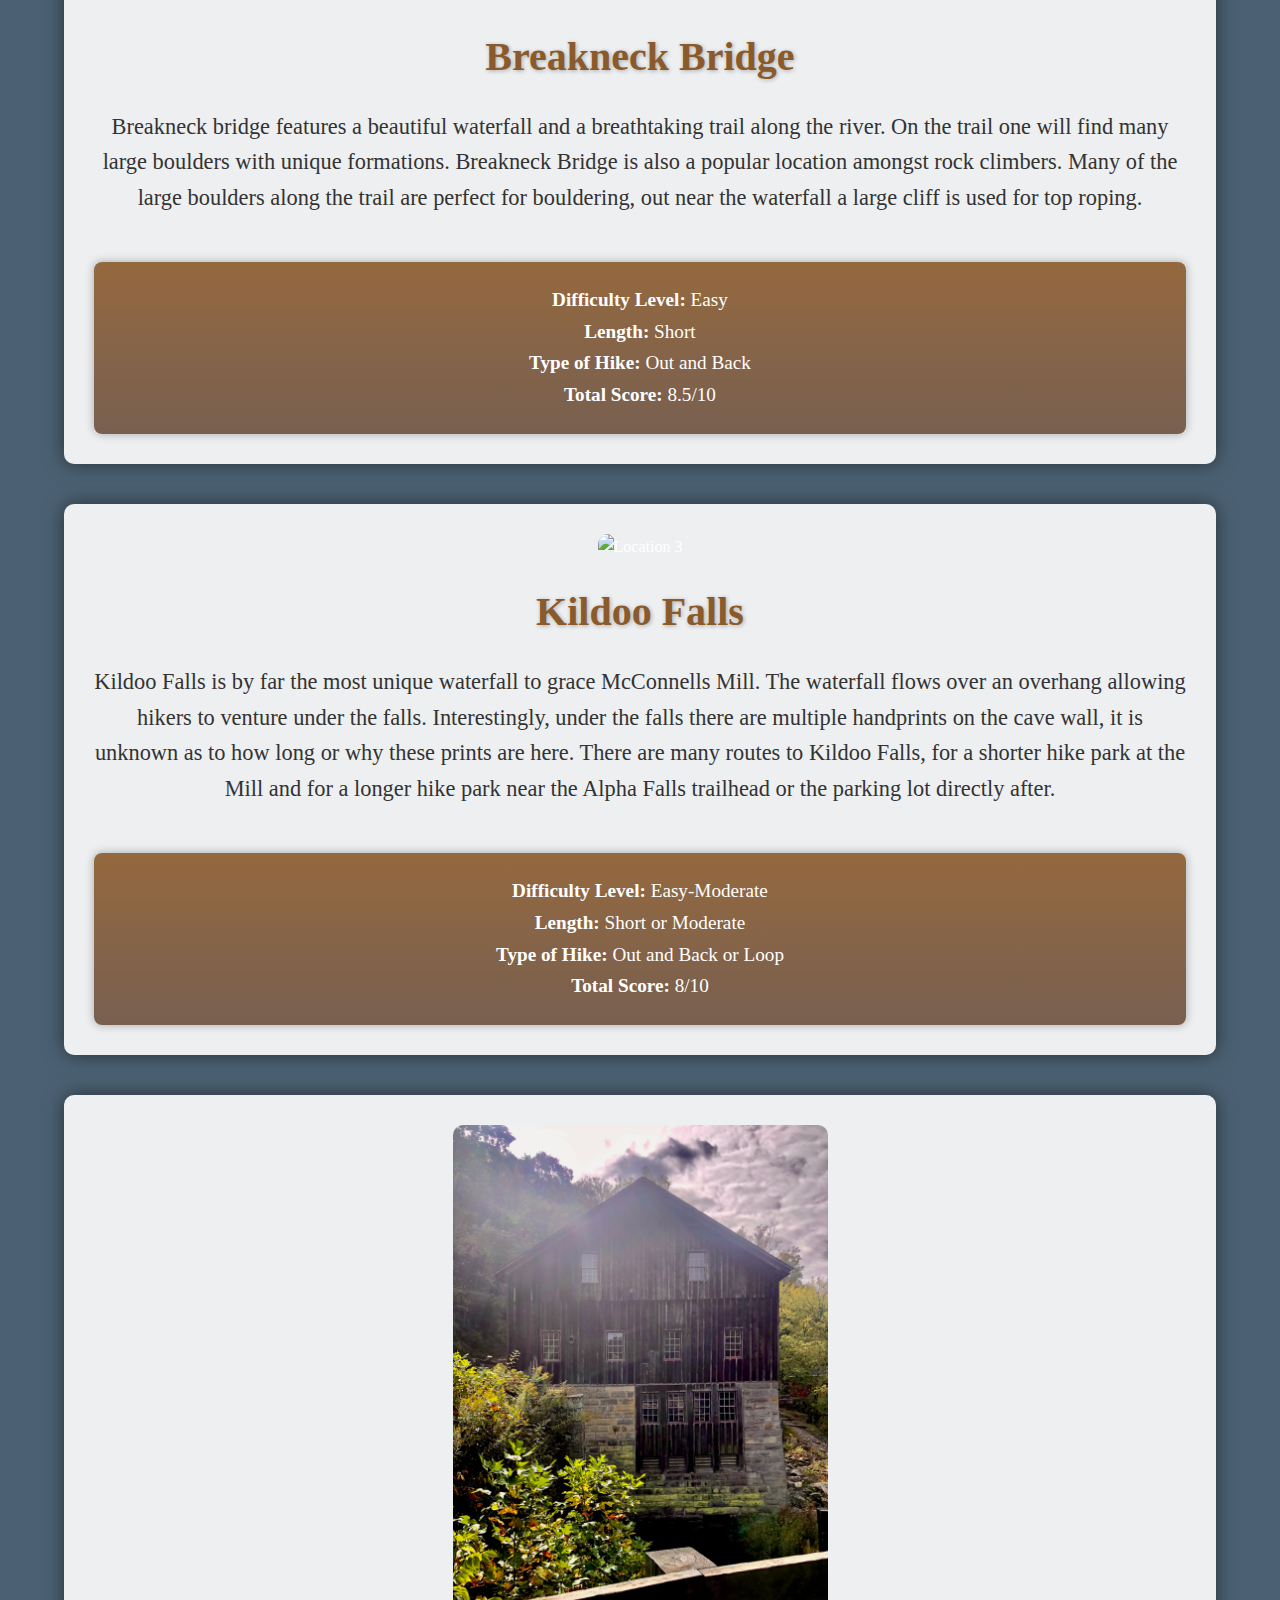
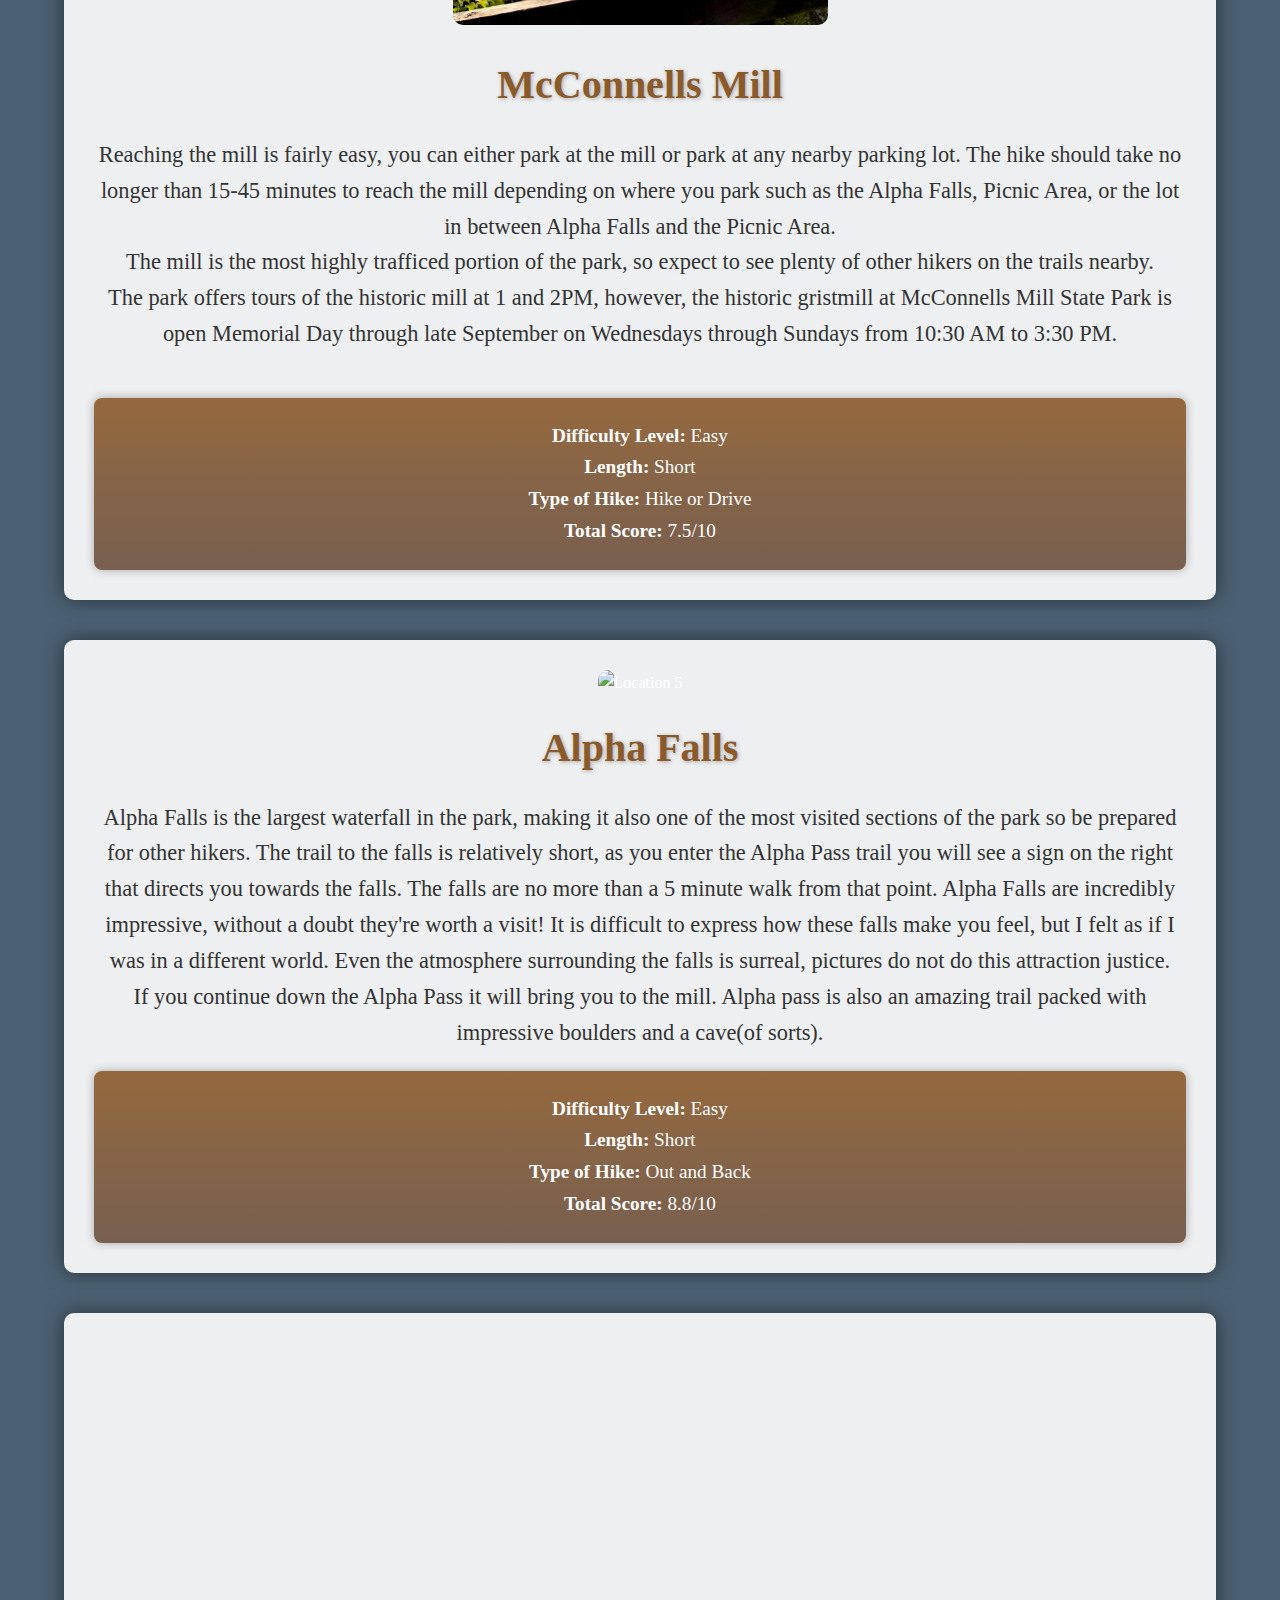
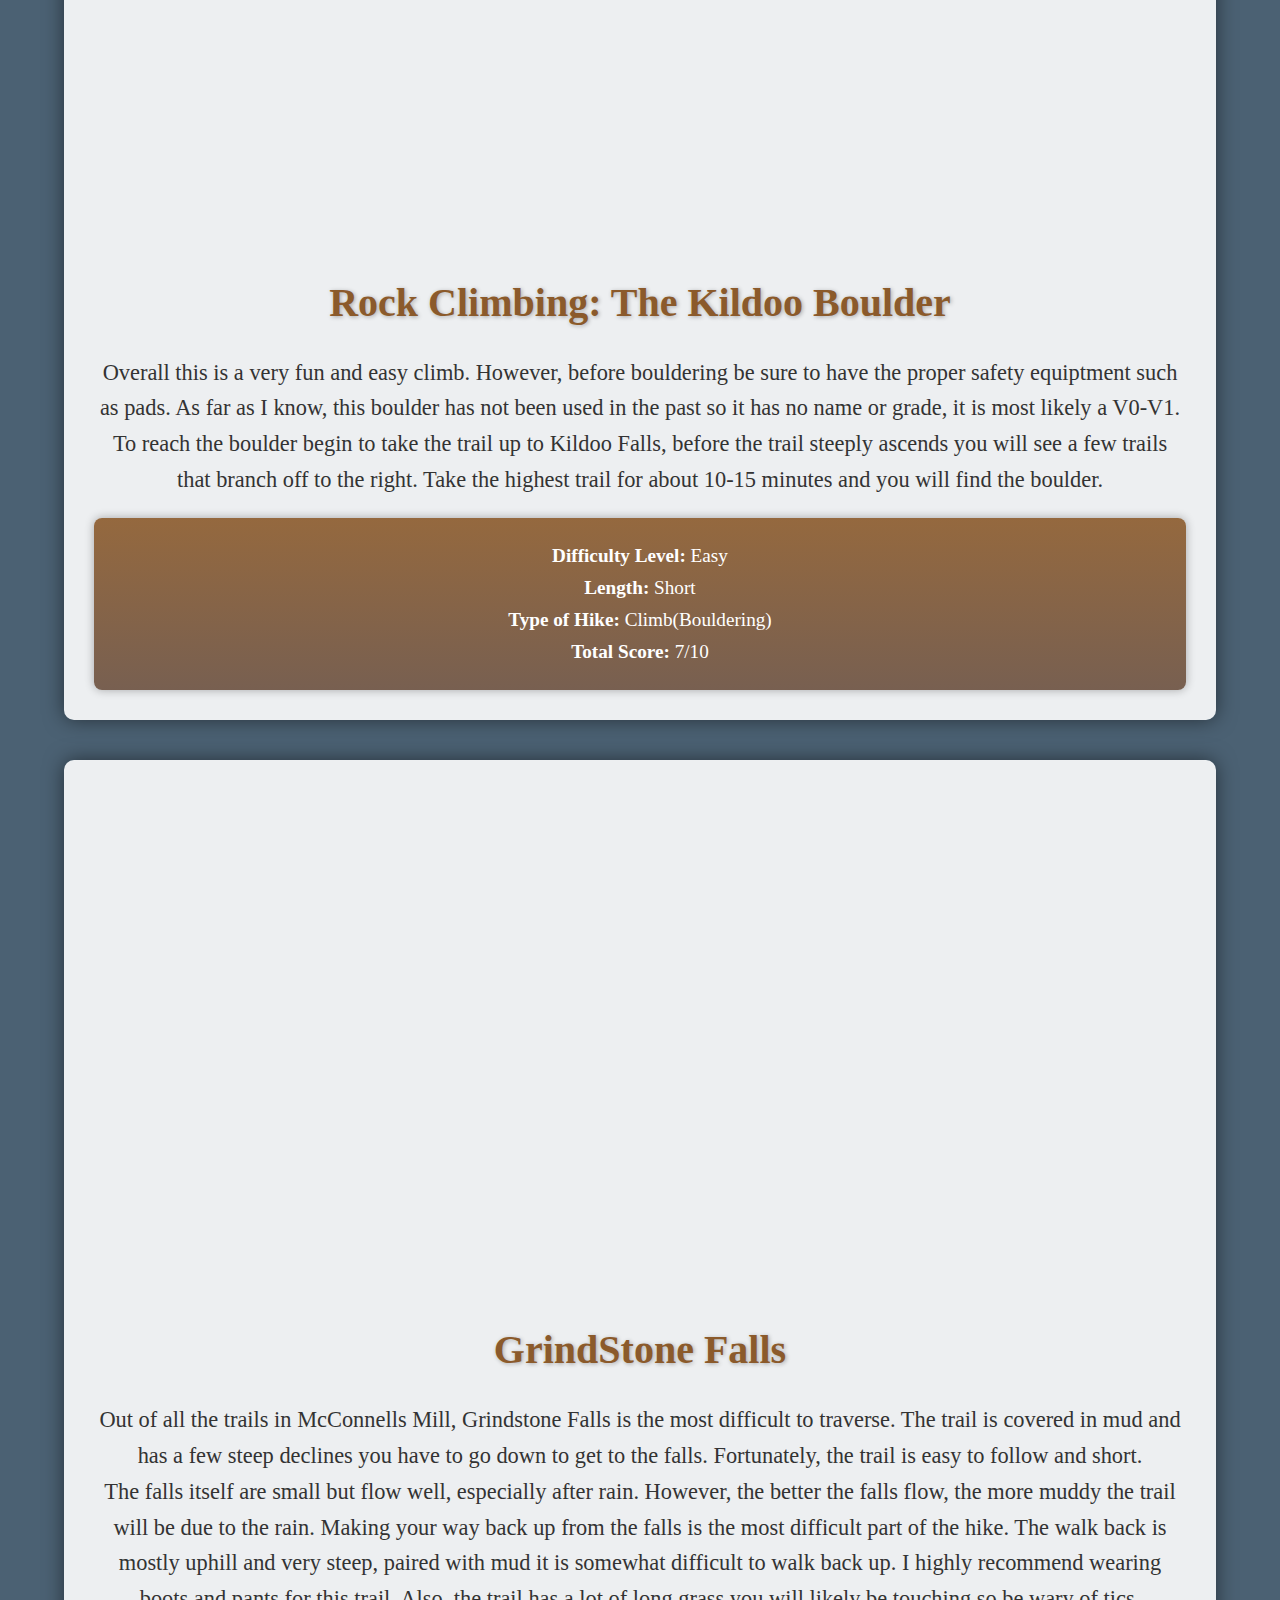
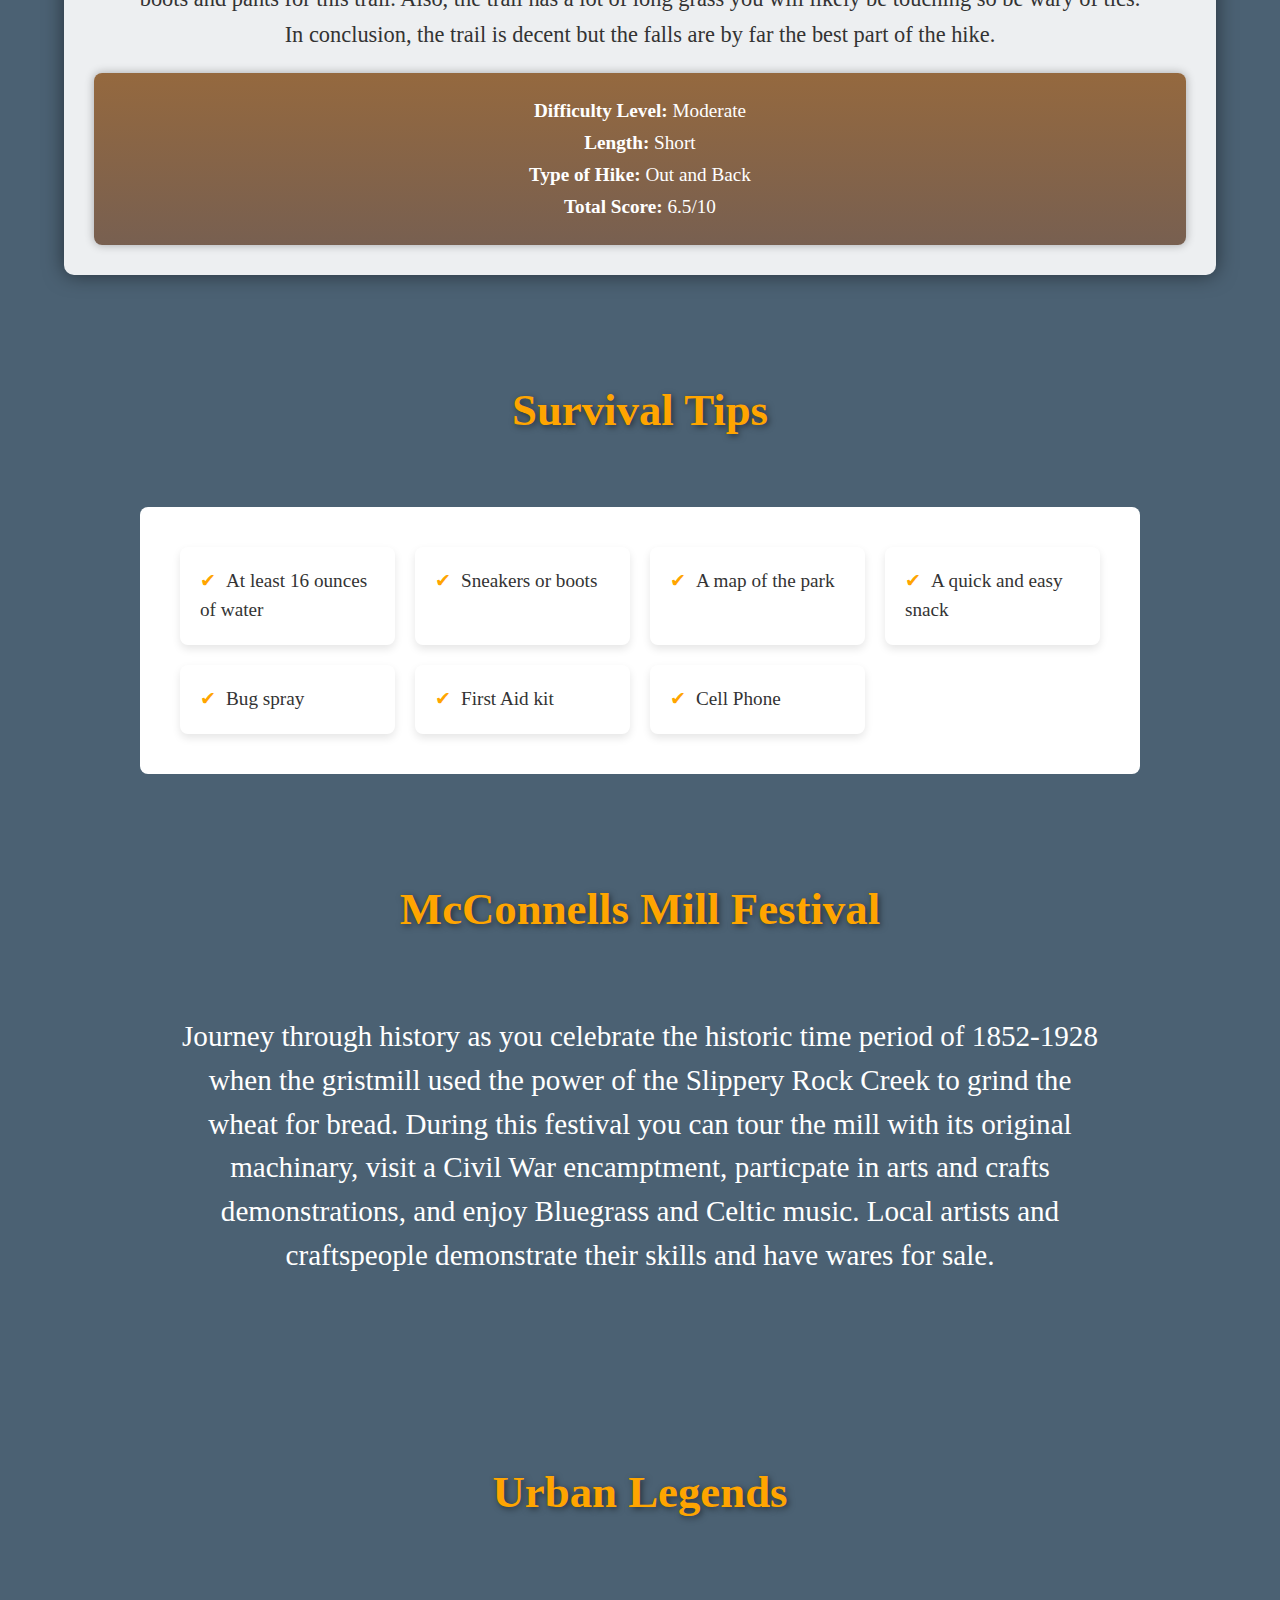
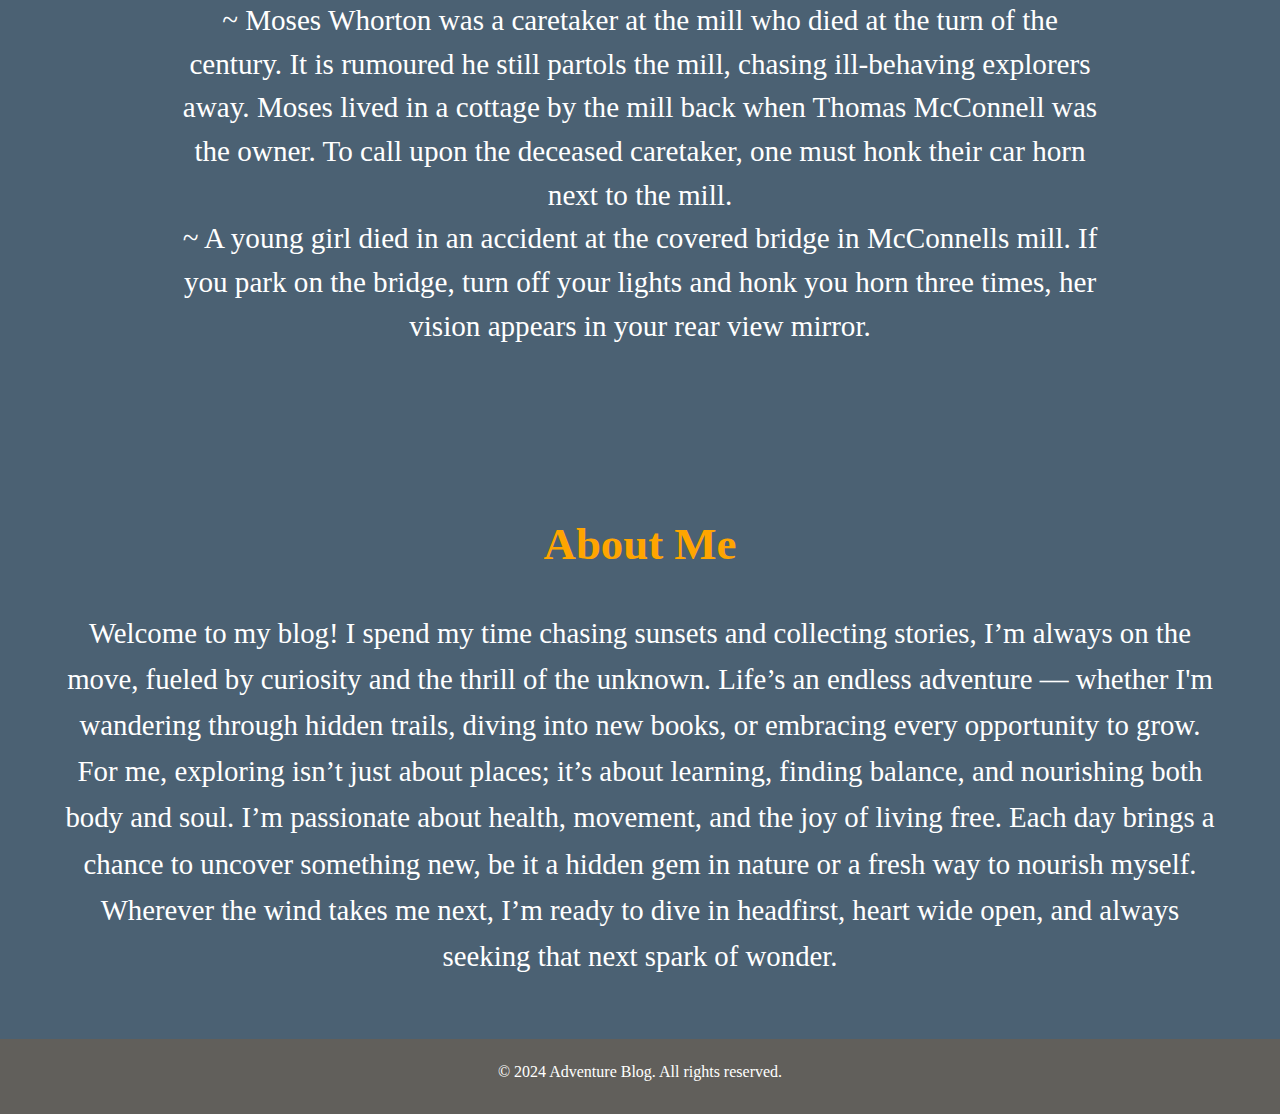
==== commit a2492db3: "size changes" ====
--- a/index.html
+++ b/index.html
@@ -168,8 +168,8 @@
                 <ul class="urban-legends-list" id="lore">
                     <li>
                        
-                        <p>Moses Whorton was a caretaker at the mill who died at the turn of the century. It is rumoured he still partols the mill, chasing ill-behaving explorers away. Moses lived in a cottage by the mill back when Thomas McConnell was the owner. To call upon the deceased caretaker, one must honk their car horn next to the mill.
-                          <br>  A young girl died in an accident at the covered bridge in McConnells mill. If you park on the bridge, turn off your lights and honk you horn three times, her vision appears in your rear view mirror.</p>
+                        <p>~ Moses Whorton was a caretaker at the mill who died at the turn of the century. It is rumoured he still partols the mill, chasing ill-behaving explorers away. Moses lived in a cottage by the mill back when Thomas McConnell was the owner. To call upon the deceased caretaker, one must honk their car horn next to the mill.
+                          <br> ~ A young girl died in an accident at the covered bridge in McConnells mill. If you park on the bridge, turn off your lights and honk you horn three times, her vision appears in your rear view mirror.</p>
                     </li>
                 </ul>
             </div>
--- a/styles.css
+++ b/styles.css
@@ -3,73 +3,73 @@
   margin: 0;
   padding: 0;
   box-sizing: border-box;
-}
-
-/* Body Styles */
-body {
+  }
+  
+  /* Body Styles */
+  body {
   font-family: 'Georgia', serif;
   background: #4b6173; /* Base background color */
   color: #ffffff; /* Text color */
   line-height: 1.6;
-}
-
-/* Container */
-.container {
+  }
+  
+  /* Container */
+  .container {
   width: 90%;
   margin: 0 auto;
-}
-
-/* Header Styles */
-header {
+  }
+  
+  /* Header Styles */
+  header {
   background: #615f5b; /* Header background */
   padding: 20px 0;
   text-align: center;
   border-bottom: 4px solid #8b5a2b; /* Accent border */
-}
-
-header h1 {
+  }
+  
+  header h1 {
   font-size: 3.5em;
   margin-bottom: 10px;
   text-shadow: 2px 2px 4px rgba(0, 0, 0, 0.8);
-}
-
-/* Navigation Styles */
-nav ul {
+  }
+  
+  /* Navigation Styles */
+  nav ul {
   list-style: none;
-}
-
-nav ul li {
+  }
+  
+  nav ul li {
   display: inline;
   margin: 0 15px;
-}
-
-nav a {
+  }
+  
+  nav a {
   color: #ffffff; /* White text for links */
   text-decoration: none;
   font-weight: bold;
   transition: color 0.3s;
-}
-
-nav a:hover {
+  }
+  
+  nav a:hover {
   color: #8b5a2b; /* Accent color on hover */
-}
-
-
-/* Hero Section */
-.hero {
+  }
+  
+  
+  /* Hero Section */
+  .hero {
   background: url('mountain-hero.jpg') no-repeat center center/cover;
   padding: 100px 0;
   text-align: center;
   color: #ffffff;
   position: relative;
-}
-.hero h2, .hero p {
+  }
+  .hero h2, .hero p {
   max-width: 95%; /* Limit the width of text to 90% of the container */
   margin: 0px auto; /* Center the text */
-}
-
-
-.hero:before {
+  }
+  
+  
+  .hero:before {
   content: '';
   position: absolute;
   top: 0;
@@ -78,159 +78,161 @@
   bottom: 0;
   background: rgba(0, 0, 0, 0.5); /* Dark overlay for depth */
   z-index: 1;
-}
-
-#millpic {
+  }
+  
+  #millpic {
   background: rgba(0, 0, 0, 0.0);
   position: relative; /* Make it relative to the .hero section */
   z-index: 2; /* Set z-index higher than .hero:before */
-}
-
-.hero h2 {
+  }
+  
+  .hero h2 {
   font-size: 2.5em;
   z-index: 2;
   position: relative;
   margin: 20px 0;
   padding-left:5%;
- 
-}
-
-
-.hero p {
+  
+  }
+  
+  
+  .hero p {
   font-size: 1.6em;
   z-index: 2;
   position: relative;
-}
-
-/* Locations Section */
-.locations {
+  }
+  
+  /* Locations Section */
+  .locations {
   padding: 60px 0;
   text-align: center;
-}
-
-.locations h2 {
+  }
+  
+  .locations h2 {
   margin: 40px 0;
   font-size: 3.2em;
   color: #FFA500; /* Orange */
   text-shadow: 2px 2px 6px rgba(0, 0, 0, 0.5); /* Enhanced shadow for depth */
   position: relative; /* Required for positioning the line */
-}
-
-
-
-
-
-
-/* Individual Location Styles */
-.location {
+  }
+  
+  
+  
+  
+  
+  
+  /* Individual Location Styles */
+  .location {
   background: rgba(255, 255, 255, 0.9);
   margin: 40px 0;
   padding: 30px;
   border-radius: 10px;
   box-shadow: 0 0 20px rgba(0, 0, 0, 0.5);
   transition: transform 0.3s, box-shadow 0.3s;
-}
-
-.location:hover {
+  }
+  
+  .location:hover {
   transform: scale(1.02);
   box-shadow: 0 0 30px rgba(0, 0, 0, 0.7); /* Enhanced shadow on hover */
-}
-
-.location img {
+  }
+  
+  .location img {
   max-width: 100%;
   height: 500px;
   object-fit: cover;
   border-radius: 10px;
   transition: transform 0.3s;
-}
-
-.location img:hover {
+  }
+  
+  .location img:hover {
   transform: scale(1.05);
-}
-
-.location h3 {
+  }
+  
+  .location h3 {
   margin: 20px 0;
   font-size: 2.5em;
   color: #8b5a2b; /* Heading color */
   text-shadow: 1px 1px 4px rgba(0, 0, 0, 0.3); /* Subtle shadow */
-}
-
-.location p {
+  }
+  
+  .location p {
   font-size: 1.4em;
   margin-top: 15px;
   color: #333333; /* Darker gray for improved readability */
   line-height: 1.6; /* Slightly increased line height for better readability */
-}
-
-/* Hike Details Section */
-.hike-details {
+  }
+  
+  /* Hike Details Section */
+  .hike-details {
   background: linear-gradient(to bottom, rgba(139, 90, 43, 0.9), rgba(107, 80, 63, 0.9)); /* Earthy gradient with brown tones */
   margin-top: 20px;
   padding: 20px;
   border-radius: 8px;
   box-shadow: 0 0 10px rgba(0, 0, 0, 0.3); /* Subtle shadow */
   transition: background 0.3s;
-}
-
-.hike-details:hover {
+  }
+  
+  .hike-details:hover {
   background: linear-gradient(to bottom, rgba(139, 90, 43, 1), rgba(107, 80, 63, 1)); /* Slightly brighter on hover */
-}
-
-.hike-details p {
+  }
+  
+  .hike-details p {
   font-size: 1.2em;
   color: #ffffff; /* Use white text for better contrast against the darker background */
   margin: 5px 0;
   line-height: 1.4;
-}
-
-
-.about {
-  padding: 40px 0; /* Reduced padding from 60px to 40px */
-  margin-bottom: 20px; /* Reduced the bottom margin */
+  }
+  
+  
+  .about {
+    padding: 60px 0;
+    padding: 40px 0; /* Reduced padding from 60px to 40px */
+    margin-bottom: 20px; /* Reduced the bottom margin */
   text-align: center;
   background: none; /* Ensure there's no background causing darkness */
   opacity: 1; /* Ensure there's no opacity affecting brightness */
-}
-.about p {
+  }
+  .about p {
   font-size:1.8em;
-}
-
-.about h2 {
+  }
+  
+  .about h2 {
   margin-bottom: 30px;
-  font-size: 2.8em;
+    font-size: 2.5em;
+    font-size: 2.8em;
   color: #FFA500; /* About section heading color */
-}
-
-/* Footer Styles */
-footer {
+  }
+  
+  /* Footer Styles */
+  footer {
   background: #615f5b;
   padding: 20px 0;
   text-align: center;
-}
-
-footer p {
+  }
+  
+  footer p {
   margin-bottom: 10px;
-}
-
-.socials {
+  }
+  
+  .socials {
   list-style: none;
-}
-
-.socials li {
+  }
+  
+  .socials li {
   display: inline;
   margin: 0 10px;
-}
-
-.socials a {
+  }
+  
+  .socials a {
   color: #ffffff;
   text-decoration: none;
   transition: color 0.3s;
-}
-
-.socials a:hover {
+  }
+  
+  .socials a:hover {
   color: #8b5a2b; /* Accent color on hover */
-}
-.about-image {
+  }
+  .about-image {
   max-width: 35%; /* Slightly smaller image */
   height: auto; /* Maintain aspect ratio */
   display: block; /* Centering */
@@ -240,59 +242,59 @@
   
   /* Brighten the image */
   filter: brightness(1.2) saturate:(1.3);/* Adjusts brightness (1 is default, higher is brighter) */
-}
-/* General Styling for the Section Theme */
-.section-theme {
+  }
+  /* General Styling for the Section Theme */
+  .section-theme {
   padding: 60px 0;
   text-align: center;
   background: none;
-}
-
-.section-theme h2 {
+  }
+  
+  .section-theme h2 {
   margin-bottom: 30px;
   font-size: 2.8em;
   color: #FFA500;
   text-shadow: 2px 2px 6px rgba(0, 0, 0, 0.5);
-}
-
-.section-theme p, .section-theme ul {
+  }
+  
+  .section-theme p, .section-theme ul {
   font-size: 1.4em;
   color: #333333; /* Ensure text is black */
   line-height: 1.6;
-}
-
-.section-theme .container {
+  }
+  
+  .section-theme .container {
   max-width: 90%;
   margin: 0 auto;
-}
-
-/* Section header styling */
-.section-header {
+  }
+  
+  /* Section header styling */
+  .section-header {
   font-size: 2.8em;
   color: #FFA500;
   margin-bottom: 20px;
   text-align: center;
   text-shadow: 2px 2px 6px rgba(0, 0, 0, 0.5); /* Shadow effect for better readability */
-}
-
-/* Survival Tips Section */
-#survival-tips .container {
+  }
+  
+  /* Survival Tips Section */
+  #survival-tips .container {
   max-width: 1000px; /* Consistent width across sections */
   margin: 0 auto;
   background-color: #fff; /* Keep the white background for list items */
   padding: 40px;
   border-radius: 8px;
-}
-
-/* Remove light blue background and apply dark blue */
-#survival-tips {
+  }
+  
+  /* Remove light blue background and apply dark blue */
+  #survival-tips {
   background-color: #4b6173; /* Dark blue background consistent with the website theme */
   padding: 40px 0;
   text-align: center;
-}
-
-/* Tips List styling */
-.tips-list {
+  }
+  
+  /* Tips List styling */
+  .tips-list {
   display: grid;
   grid-template-columns: repeat(auto-fit, minmax(200px, 1fr)); /* Responsive grid */
   gap: 20px;
@@ -300,9 +302,9 @@
   list-style: none;
   padding: 0;
   margin: 0;
-}
-
-.tips-list li {
+  }
+  
+  .tips-list li {
   background: #fff;
   padding: 20px;
   border-radius: 8px;
@@ -312,184 +314,199 @@
   color: #333333;
   text-align: left;
   transition: transform 0.3s ease-in-out;
-}
-
-.tips-list li:hover {
+  }
+  
+  .tips-list li:hover {
   transform: translateY(-5px);
   background-color: #f0f8ff;
-}
-
-.tips-list li::before {
+  }
+  
+  .tips-list li::before {
   content: '✔';
   color: #FFA500;
   margin-right: 10px;
-}
-
-/* Responsive adjustments */
-@media (max-width: 768px) {
+  }
+  
+  /* Responsive adjustments */
+  @media (max-width: 768px) {
   .tips-list {
-      grid-template-columns: 1fr; /* Single column for smaller screens */
-  }
-}
-
-/* History and Urban Legends List */
-.history-list, .urban-legends-list {
-
+  grid-template-columns: 1fr; /* Single column for smaller screens */
+  }
+  }
+  
+  /* History and Urban Legends List */
+  .history-list, .urban-legends-list {
+    list-style-type: none;
+    padding: 0;
+    margin: 20px auto;
+    max-width: 80%; /* Same max-width as Survival Tips */
+    background: rgba(255, 255, 255, 0.9);
+    border-radius: 10px;
+      padding: 40px 0; /* Reduced padding from 60px to 40px */
+      margin-bottom: 20px; /* Reduced the bottom margin */
+      text-align: center;
+      background: none; /* Ensure there's no background causing darkness */
+      opacity: 1; /* Ensure there's no opacity affecting brightness */
+    }
+    
+    
+  }
+  
+  .history-list li, .urban-legends-list li {
+    padding: 60px 0;
     padding: 40px 0; /* Reduced padding from 60px to 40px */
     margin-bottom: 20px; /* Reduced the bottom margin */
-    text-align: center;
-    background: none; /* Ensure there's no background causing darkness */
-    opacity: 1; /* Ensure there's no opacity affecting brightness */
-  }
-  
-  
-}
-
-.history-list li, .urban-legends-list li {
-  padding: 20px;
-  font-size: 1.2em;
-  color: #fff;
-  border-bottom: 1px solid rgba(0, 0, 0, 0.1);
-}
-.history-list p, .urban-legends-list p {
-  /*font-size: clamp(1rem, 2.5vw, 1.2rem); /* Sets a minimum of 1rem, a max of 1.2rem, scaling with viewport */
+  text-align: center;
+  background: none; /* Ensure there's no background causing darkness */
+  opacity: 1; /* Ensure there's no opacity affecting brightness */
+  }
+  .history-list p, .urban-legends-list p {
+    font-size: clamp(1rem, 2.5vw, 1.2rem); /* Sets a minimum of 1rem, a max of 1.2rem, scaling with viewport */
+    /*font-size: clamp(1rem, 2.5vw, 1.2rem); /* Sets a minimum of 1rem, a max of 1.2rem, scaling with viewport */
   line-height: 1.5; /* Improve readability by increasing line-height */
-  font-size:1.3em;
-  color:#ffffff;
-    /* padding: 40px 0; /* Reduced padding from 60px to 40px */
-   /* margin-bottom: 20px; /* Reduced the bottom margin */
-    text-align: center;
-    background: none; /* Ensure there's no background causing darkness */
-    opacity: 1; /* Ensure there's no opacity affecting brightness */
-  
-
-   
-  }
-  
-}
-
-.history-list li:last-child, .urban-legends-list li:last-child {
+    font-size:1.3em;
+    color:#ffffff;
+      /* padding: 40px 0; /* Reduced padding from 60px to 40px */
+     /* margin-bottom: 20px; /* Reduced the bottom margin */
+      text-align: center;
+      background: none; /* Ensure there's no background causing darkness */
+      opacity: 1; /* Ensure there's no opacity affecting brightness */
+    
+  
+     
+    }
+    
+  }
+  
+  .history-list li:last-child, .urban-legends-list li:last-child {
   border-bottom: none;
-}
-
-
-/* sizing for phones/tablets */
-/* General font size reset for smaller screens */
-@media (max-width: 1200px) {
+  }
+  
+  
+  
+  /* History and Urban Legends Titles */
+  .history-list li h3, .urban-legends-list li h3 {
+    font-size: 1.4em;
+    color: #8b5a2b;
+    margin-bottom: 10px;
+  }
+  /* sizing for phones/tablets */
+  /* General font size reset for smaller screens */
+  @media (max-width: 1200px) {
   header h1 {
-    font-size: 3em; /* Reduce header size for medium screens */
-  }
-
+  font-size: 3em; /* Reduce header size for medium screens */
+  }
+  
   .hero h2 {
-    font-size: 2em; /* Adjust hero title */
-  }
-
+  font-size: 2em; /* Adjust hero title */
+  }
+  
   .hero p {
-    font-size: 1.4em; /* Adjust hero text */
-  }
-
+  font-size: 1.4em; /* Adjust hero text */
+  }
+  
   .location h3 {
-    font-size: 2em; /* Reduce size of location headings */
-  }
-
+  font-size: 2em; /* Reduce size of location headings */
+  }
+  
   .location p {
-    font-size: 1.3em; /* Adjust location descriptions */
-  }
-
+  font-size: 1.3em; /* Adjust location descriptions */
+  }
+  
   .hike-details p {
-    font-size: 1.1em; /* Adjust hike details text */
-  }
-
+  font-size: 1.1em; /* Adjust hike details text */
+  }
+  
   .about h2 {
-    font-size: 2.2em; /* Adjust About section heading */
-  }
-
-  .about p {
-    font-size: 1.6em; /* Adjust About section text */
-  }
-}
-
-/* Tablet Screens */
-@media (max-width: 768px) {
+  font-size: 2.2em; /* Adjust About section heading */
+  }
+  
+  .about, .history-list p, .urban-legends p {
+  font-size: 1.6em; /* Adjust About section text */
+  }
+  }
+  
+  /* Tablet Screens */
+  @media (max-width: 768px) {
   header h1 {
-    font-size: 2.5em; /* Further reduce header size */
-  }
-
+  font-size: 2.5em; /* Further reduce header size */
+  }
+  
   .hero h2 {
-    font-size: 1.8em; /* Adjust hero title */
-  }
-
+  font-size: 1.8em; /* Adjust hero title */
+  }
+  
   .hero p {
-    font-size: 1.2em; /* Adjust hero text */
-  }
-
+  font-size: 1.2em; /* Adjust hero text */
+  }
+  
   .location h3 {
-    font-size: 1.8em; /* Adjust location headings */
-  }
-
+  font-size: 1.8em; /* Adjust location headings */
+  }
+  
   .location p {
-    font-size: 1.2em; /* Adjust location descriptions */
-  }
-
+  font-size: 1.2em; /* Adjust location descriptions */
+  }
+  
   .hike-details p {
-    font-size: 1em; /* Further reduce hike details text */
-  }
-
-  .about h2 {
-    font-size: 2em; /* Adjust About section heading */
-  }
-
-  .about p {
-    font-size: 1.4em; /* Adjust About section text */
-  }
-
+  font-size: 1em; /* Further reduce hike details text */
+  }
+  
+  .about h2 .history h2, .urban-legends h2 {
+  font-size: 2em; /* Adjust About section heading */
+  }
+  
+  .about p, .history-list p, .urban-legends p  {
+  font-size: 1.4em; /* Adjust About section text */
+  }
+  
   /* Adjust the image size in the About section */
   .about-image {
-    max-width: 70%; /* Make the image bigger for tablet */
-  }
-}
-
-/* Mobile Screens */
-@media (max-width: 480px) {
+  max-width: 70%; /* Make the image bigger for tablet */
+  }
+  }
+  
+  /* Mobile Screens */
+  @media (max-width: 480px) {
   header h1 {
-    font-size: 2em; /* Reduce header size for small screens */
-  }
-
+  font-size: 2em; /* Reduce header size for small screens */
+  }
+  
   nav ul li {
-    display: block; /* Stack the nav links vertically */
-    margin: 10px 0; /* Add space between them */
-  }
-
+  display: block; /* Stack the nav links vertically */
+  margin: 10px 0; /* Add space between them */
+  }
+  
   .hero h2 {
-    font-size: 1.5em; /* Adjust hero title */
-  }
-
+  font-size: 1.5em; /* Adjust hero title */
+  }
+  
   .hero p {
-    font-size: 1em; /* Adjust hero text */
-  }
-
+  font-size: 1em; /* Adjust hero text */
+  }
+  
   .location h3 {
-    font-size: 1.6em; /* Adjust location headings */
-  }
-
+  font-size: 1.6em; /* Adjust location headings */
+  }
+  
   .location p {
-    font-size: 1.1em; /* Adjust location descriptions */
-  }
-
+  font-size: 1.1em; /* Adjust location descriptions */
+  }
+  
   .hike-details p {
-    font-size: 0.9em; /* Adjust hike details text */
-  }
-
-  .about h2 {
-    font-size: 1.8em; /* Adjust About section heading */
-  }
-
-  .about p {
-    font-size: clamp( 2.4em;, 1vw, 5em;);
-    /* 1.2em; /* Adjust About section text */
-  }
-
+  font-size: 0.9em; /* Adjust hike details text */
+  }
+  
+  .about h2, .history h2, .urban-legends h2 {
+  font-size: 1.8em; /* Adjust About section heading */
+  }
+  
+  .about p, .history-list p, .urban-legends p {
+  font-size: clamp( 2.4em;, 1vw, 5em;);
+  /* 1.2em; /* Adjust About section text */
+  }
+  
   /* Adjust the image size in the About section */
   .about-image {
-    max-width: 100%; /* Make the image full width for mobile */
-  }
+  max-width: 100%; /* Make the image full width for mobile */
+  }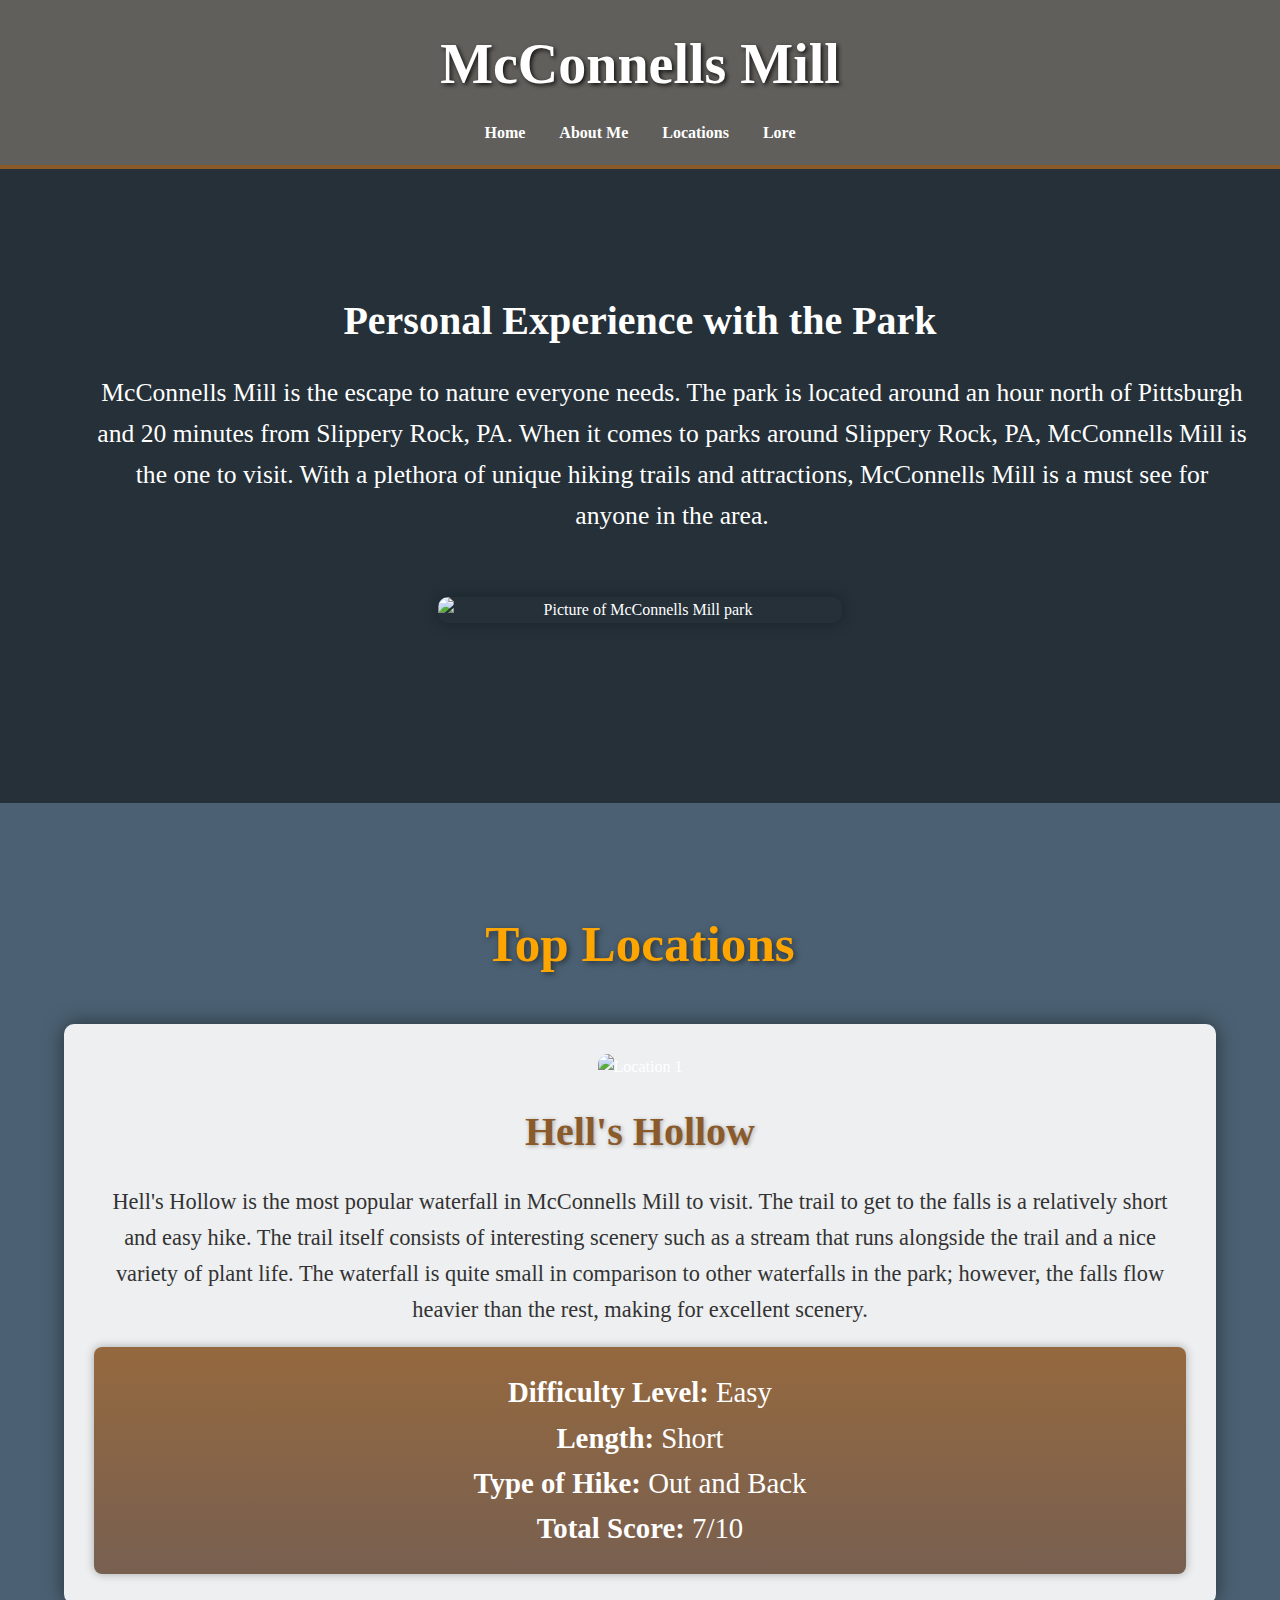
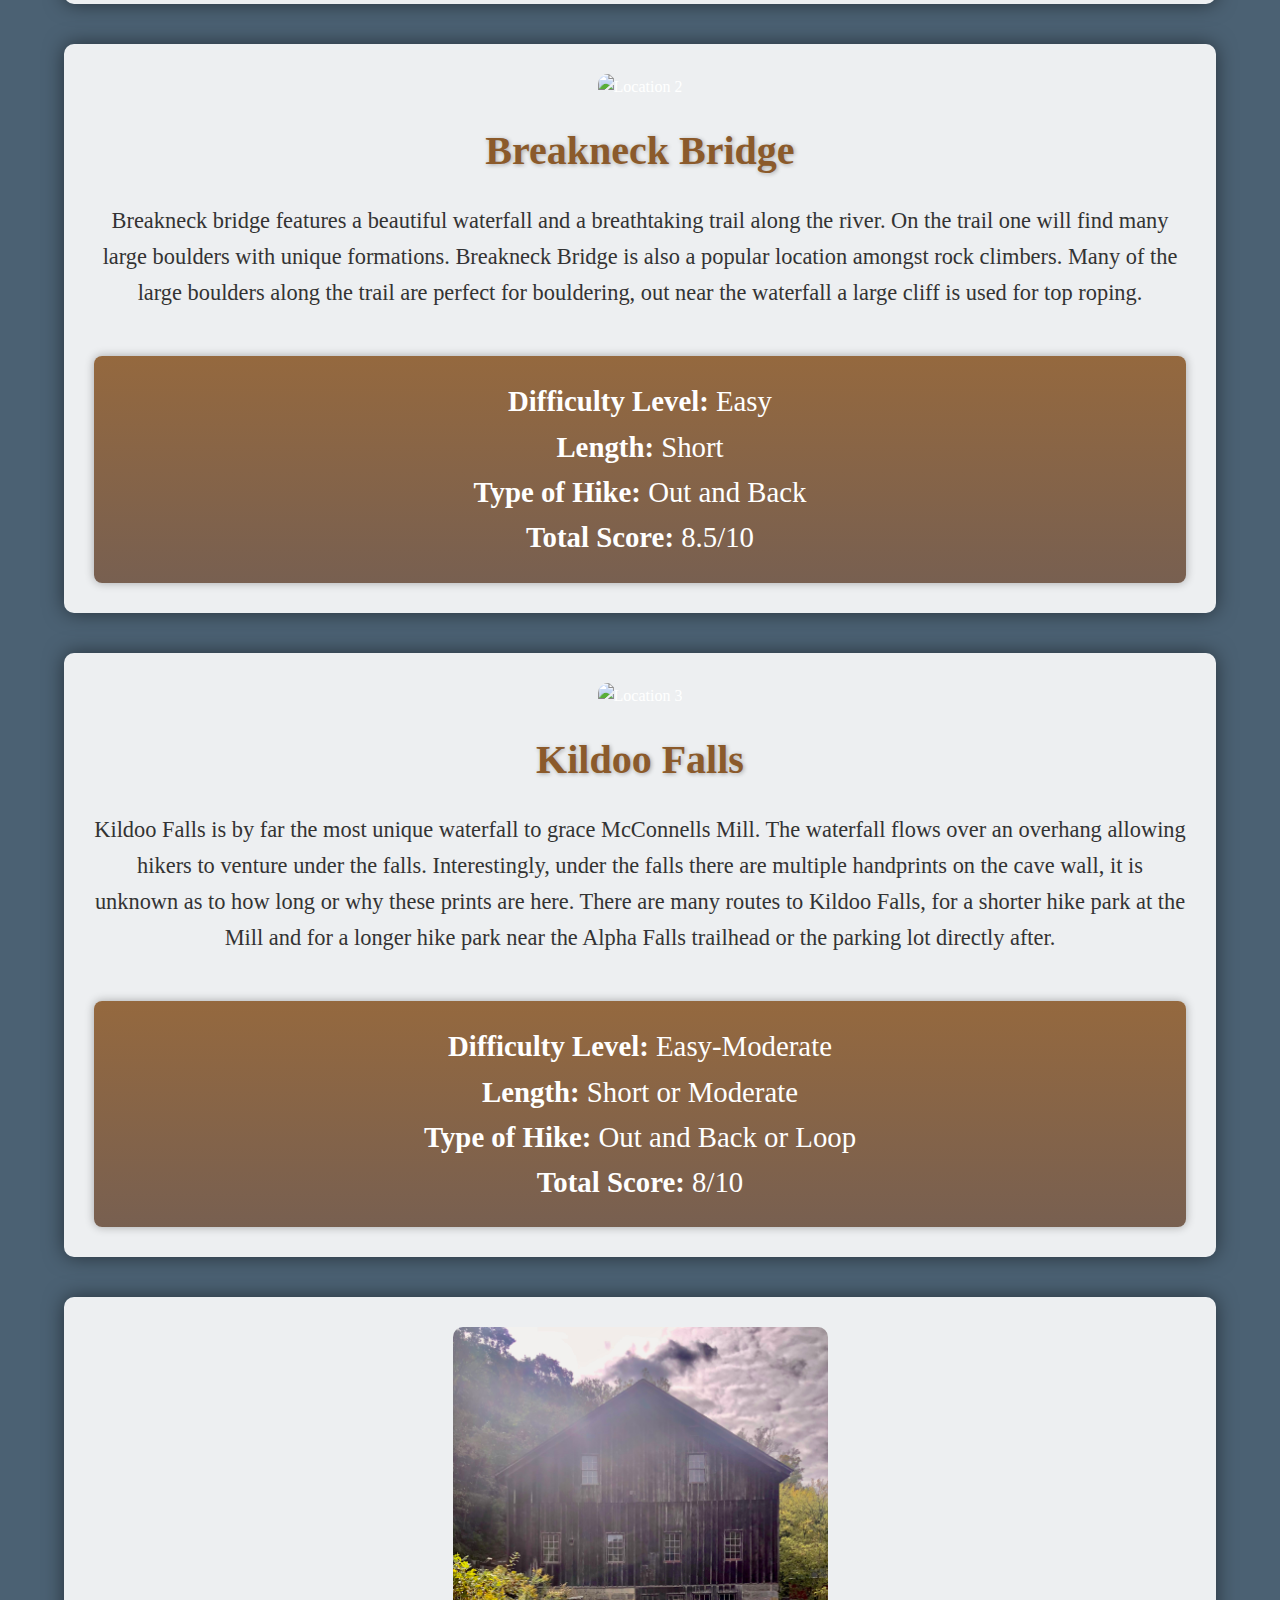
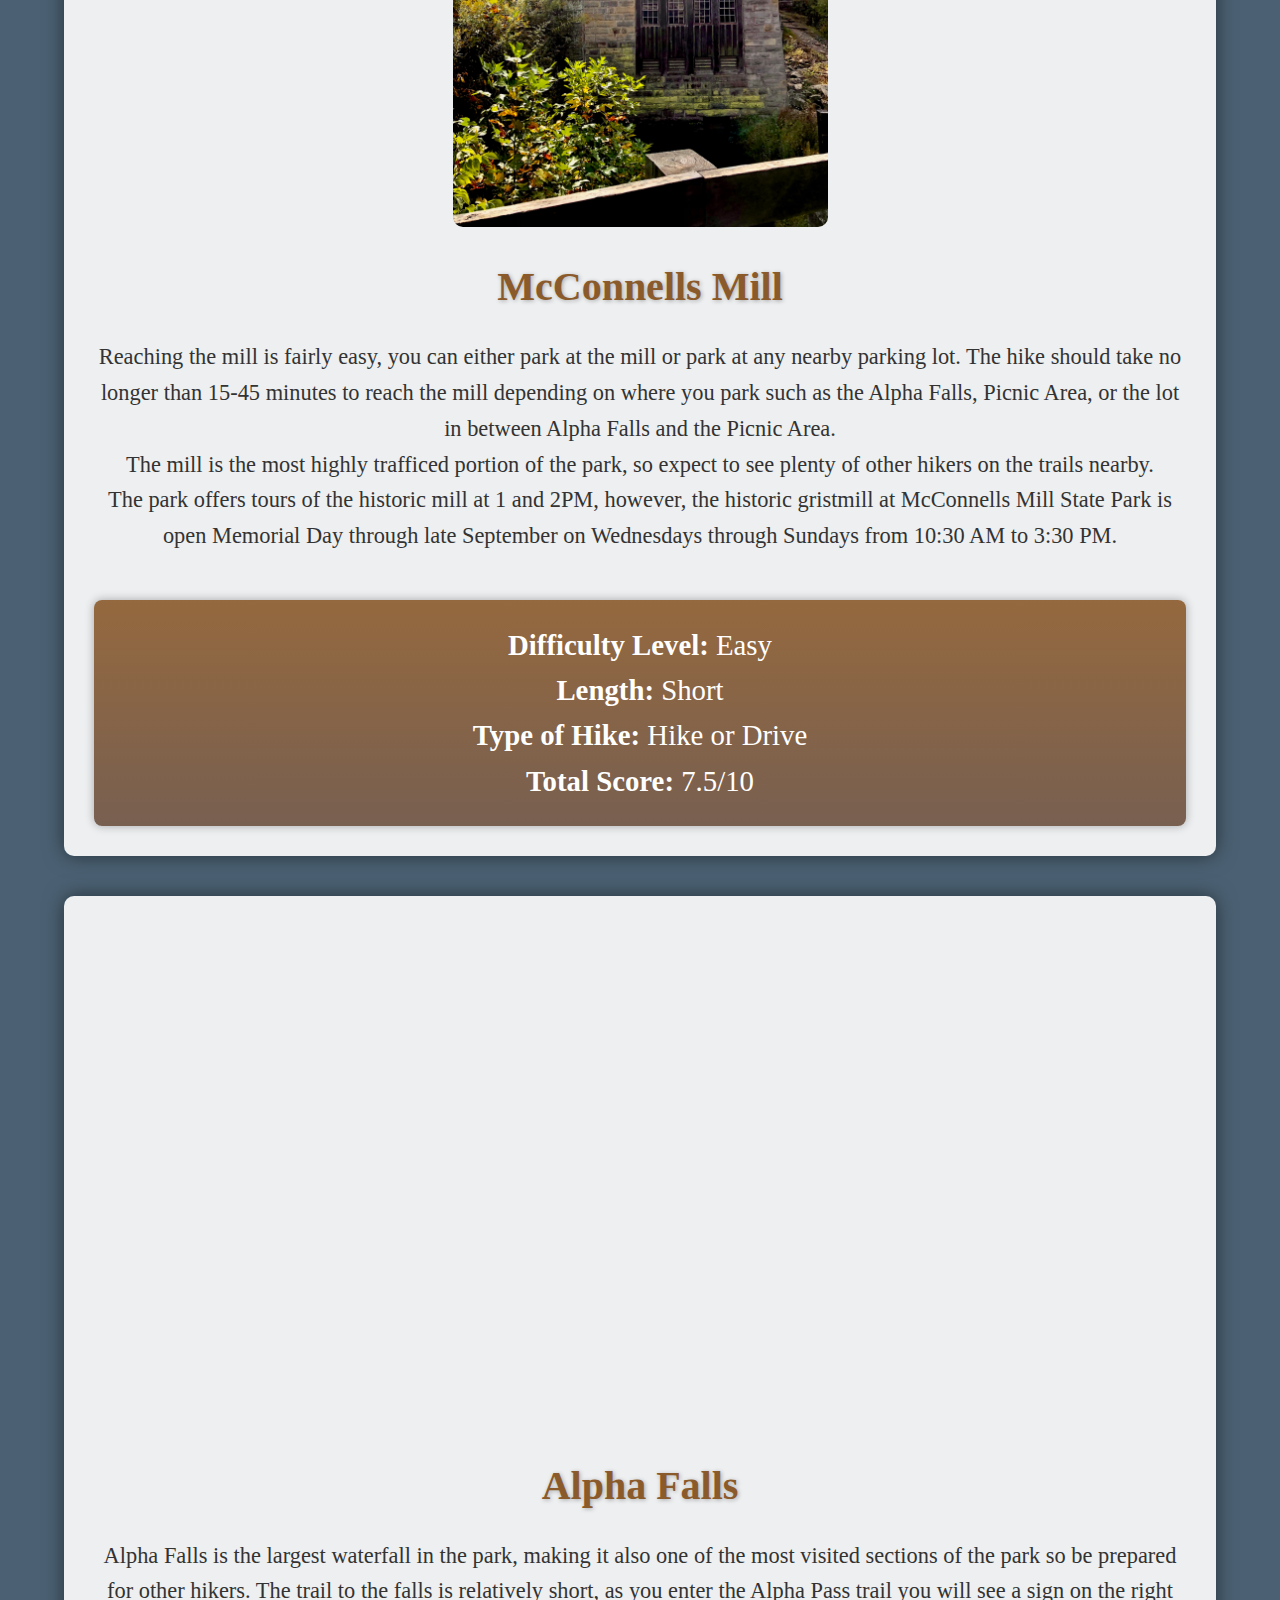
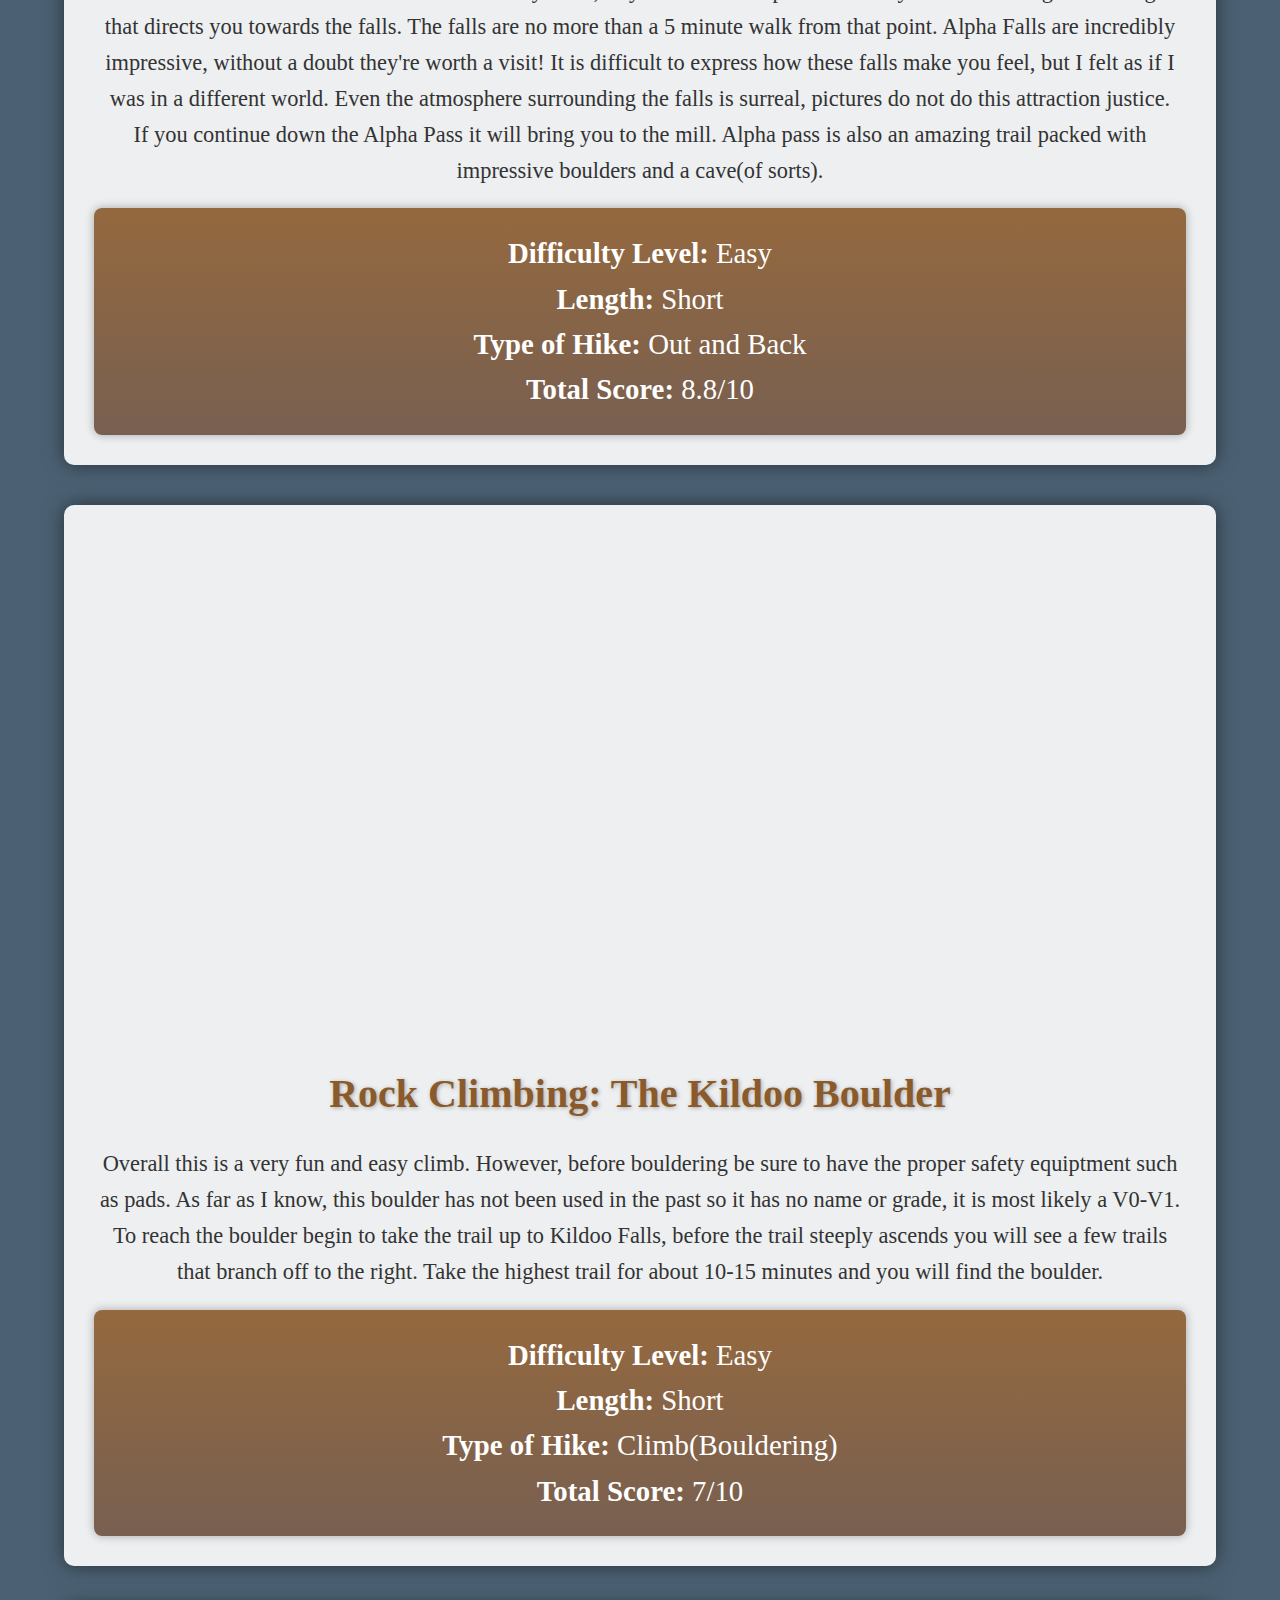
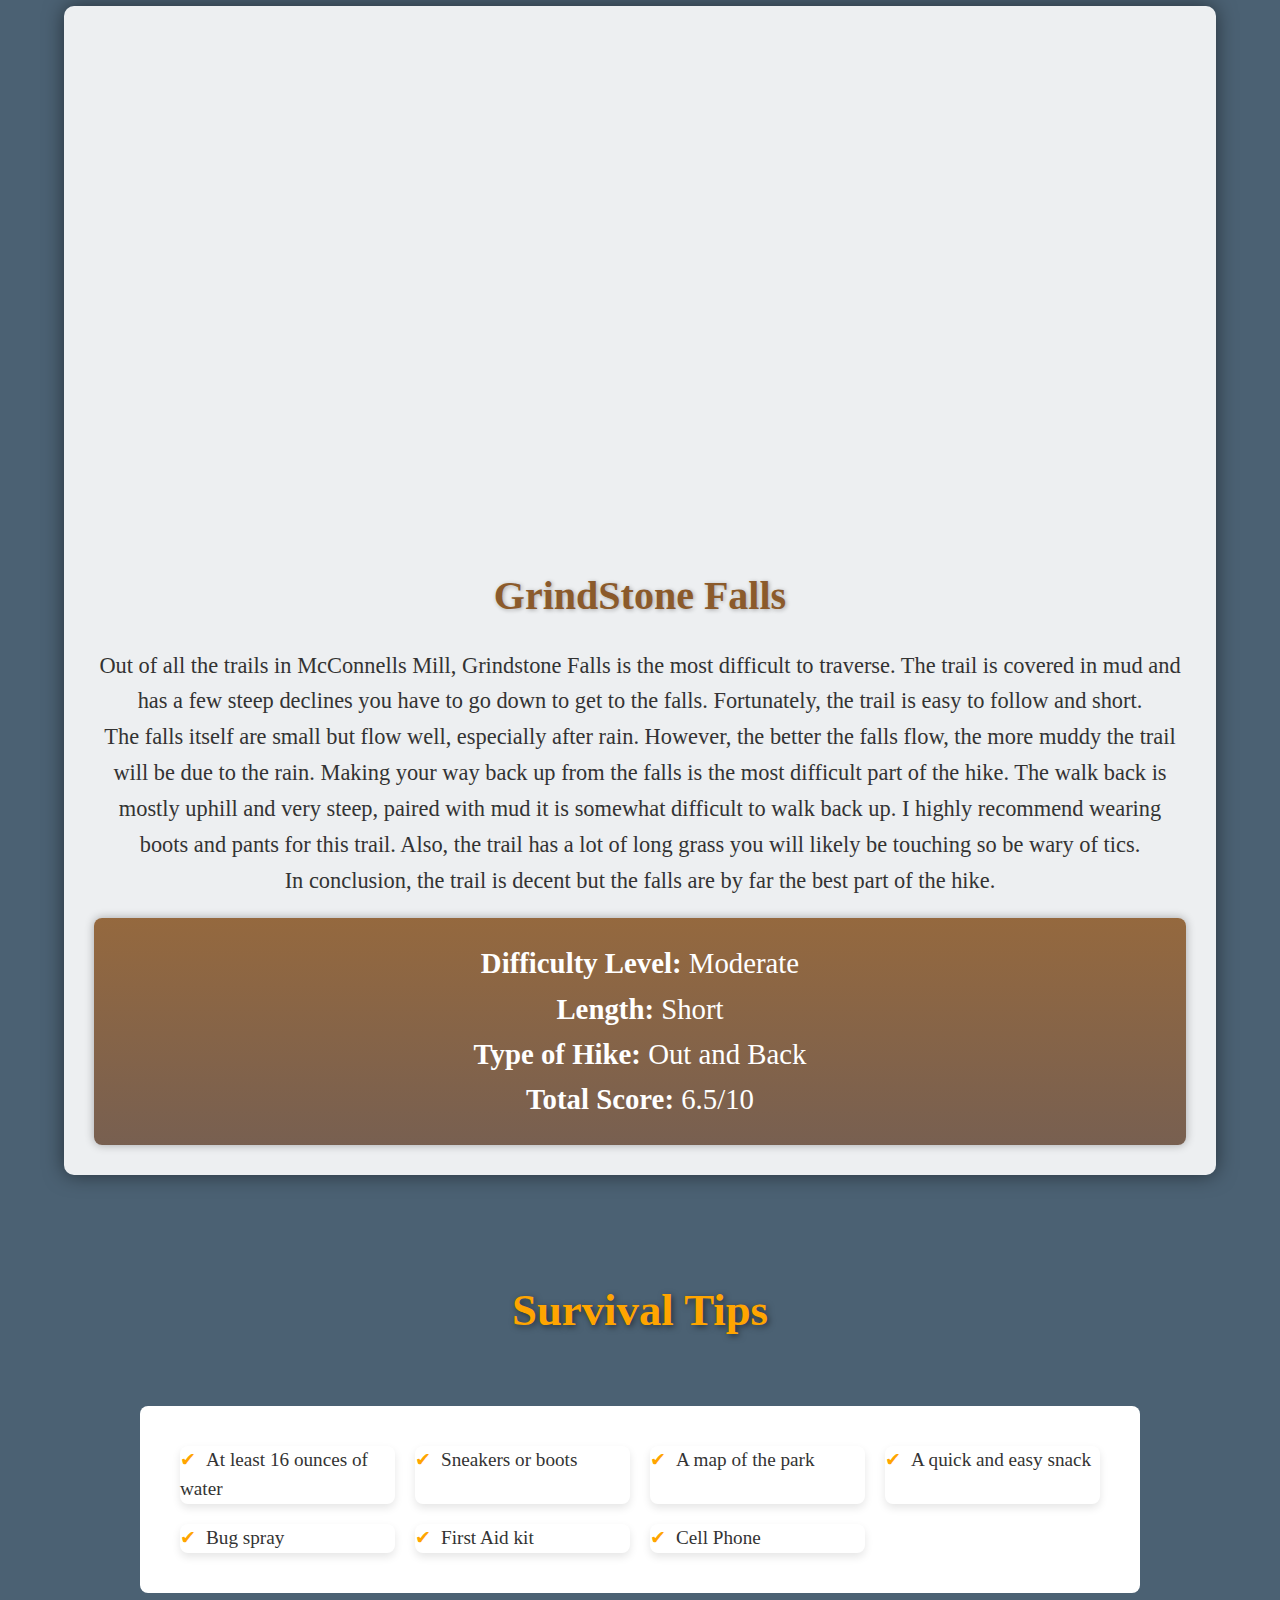
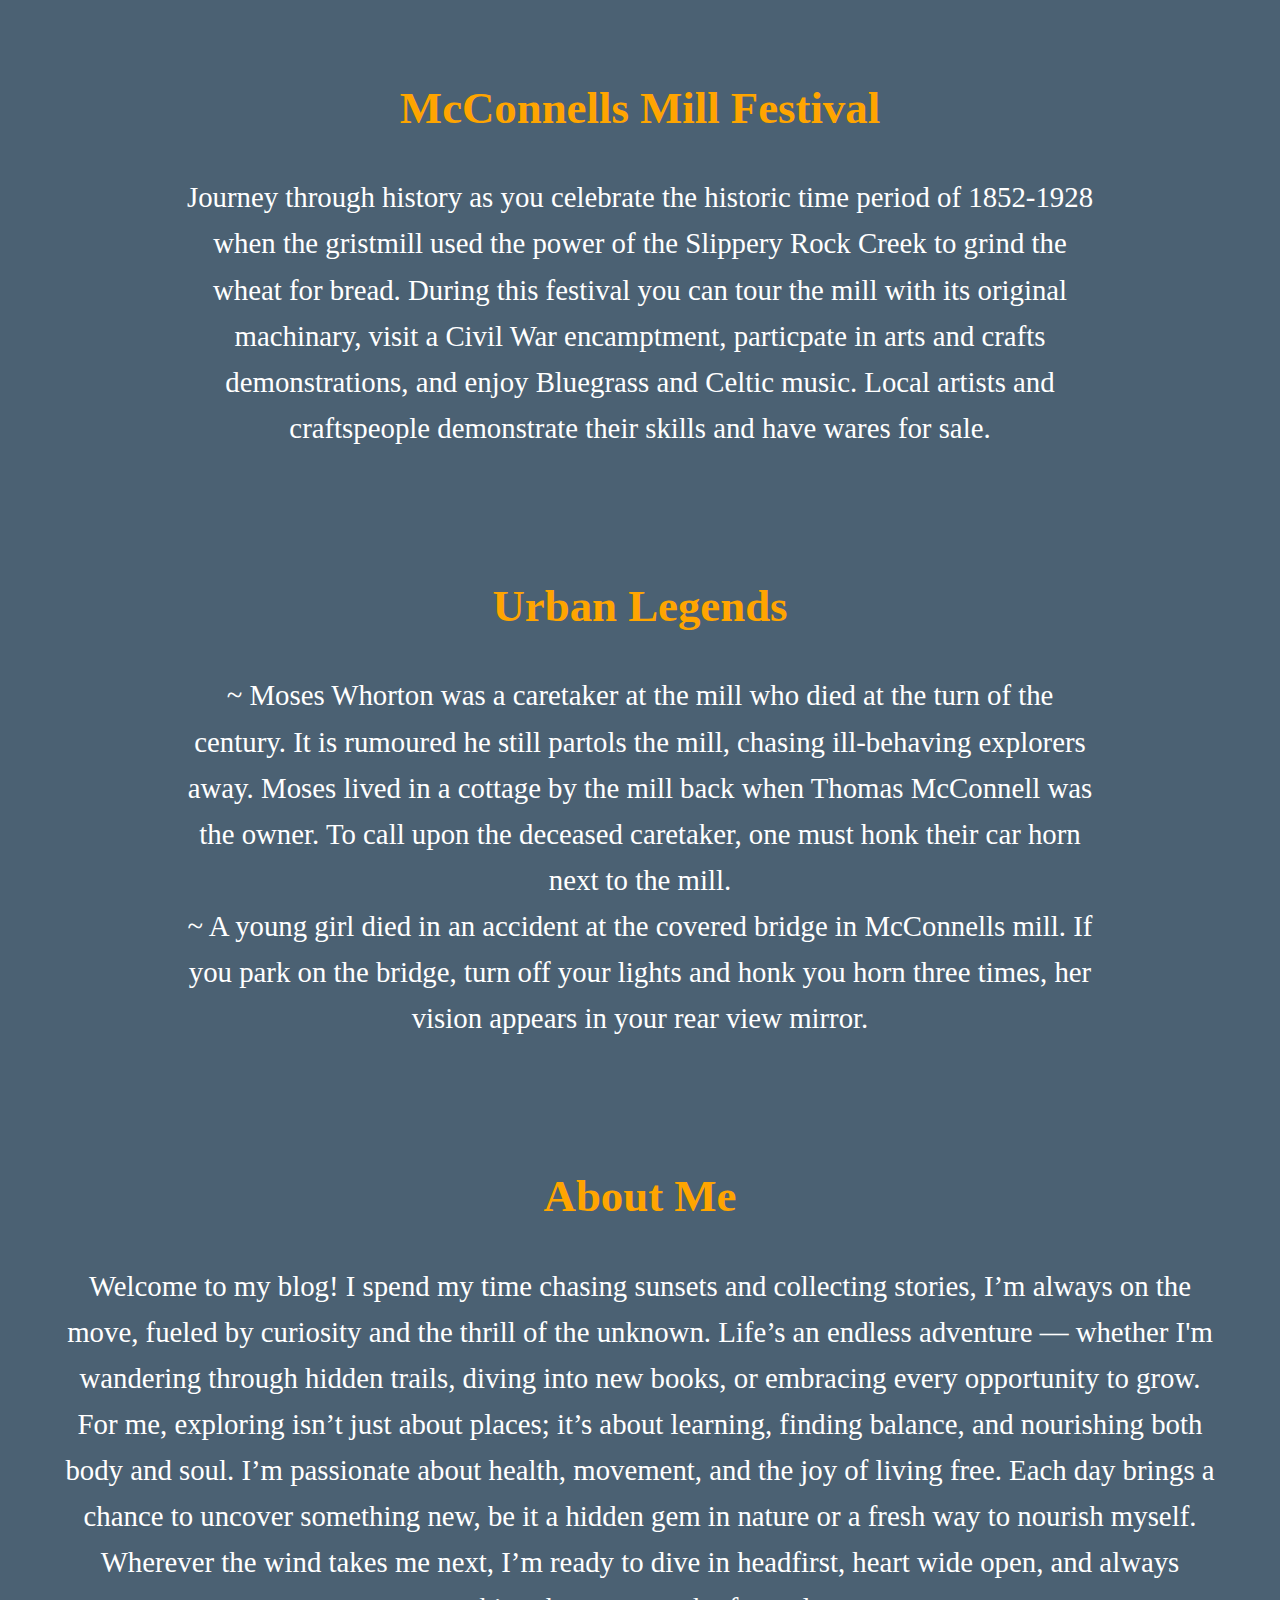
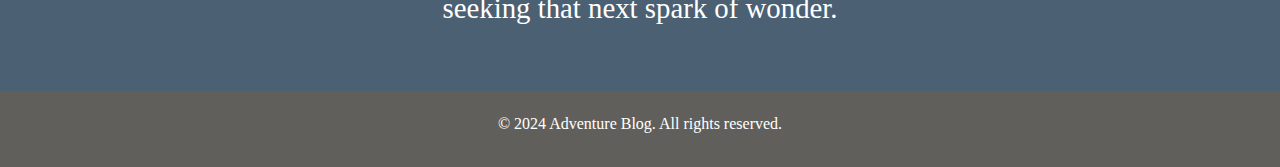
==== commit 8aeebbfc: "sizing text fixed!!" ====
--- a/index.html
+++ b/index.html
@@ -151,9 +151,9 @@
 </section>
 
         
-        <section class="section-theme" id="history">
-            <div class="container">
-                <h2>McConnells Mill Festival</h2>
+        <section class="about" id="about">
+            <div class="container">
+                <h2 id="about-me">McConnells Mill Festival</h2>
                 <ul class="history-list">
                     <li>
                         <p>Journey through history as you celebrate the historic time period of 1852-1928 when the gristmill used the power of the Slippery Rock Creek to grind the wheat for bread. During this festival you can tour the mill with its original machinary, visit a Civil War encamptment, particpate in arts and crafts demonstrations, and enjoy Bluegrass and Celtic music. Local artists and craftspeople demonstrate their skills and have wares for sale.</p>
@@ -162,9 +162,9 @@
             </div>
         </section>
         
-        <section class="section-theme" id="urban-legends">
-            <div class="container">
-                <h2>Urban Legends</h2>
+        <section class="about" id="about">
+            <div class="container">
+                <h2 id="about-me">Urban Legends</h2>
                 <ul class="urban-legends-list" id="lore">
                     <li>
                        
--- a/styles.css
+++ b/styles.css
@@ -3,57 +3,59 @@
   margin: 0;
   padding: 0;
   box-sizing: border-box;
-  }
-  
+}
+
   /* Body Styles */
   body {
   font-family: 'Georgia', serif;
   background: #4b6173; /* Base background color */
   color: #ffffff; /* Text color */
   line-height: 1.6;
-  }
+}
+
   
   /* Container */
   .container {
   width: 90%;
   margin: 0 auto;
-  }
-  
+}
+
   /* Header Styles */
   header {
   background: #615f5b; /* Header background */
   padding: 20px 0;
   text-align: center;
   border-bottom: 4px solid #8b5a2b; /* Accent border */
-  }
-  
+}
+
   header h1 {
   font-size: 3.5em;
   margin-bottom: 10px;
   text-shadow: 2px 2px 4px rgba(0, 0, 0, 0.8);
-  }
-  
+}
+
   /* Navigation Styles */
   nav ul {
   list-style: none;
-  }
-  
+}
+
   nav ul li {
   display: inline;
   margin: 0 15px;
-  }
-  
+}
+
   nav a {
   color: #ffffff; /* White text for links */
   text-decoration: none;
   font-weight: bold;
   transition: color 0.3s;
-  }
+}
+
   
   nav a:hover {
   color: #8b5a2b; /* Accent color on hover */
-  }
-  
+}
+
   
   /* Hero Section */
   .hero {
@@ -62,12 +64,13 @@
   text-align: center;
   color: #ffffff;
   position: relative;
-  }
+}
+
   .hero h2, .hero p {
   max-width: 95%; /* Limit the width of text to 90% of the container */
   margin: 0px auto; /* Center the text */
-  }
-  
+}
+
   
   .hero:before {
   content: '';
@@ -78,19 +81,23 @@
   bottom: 0;
   background: rgba(0, 0, 0, 0.5); /* Dark overlay for depth */
   z-index: 1;
-  }
+}
+
   
   #millpic {
   background: rgba(0, 0, 0, 0.0);
   position: relative; /* Make it relative to the .hero section */
   z-index: 2; /* Set z-index higher than .hero:before */
-  }
-  
+}
+
   .hero h2 {
   font-size: 2.5em;
   z-index: 2;
   position: relative;
   margin: 20px 0;
+  padding-left: 5%;
+}
+.hero p {
   padding-left:5%;
   
   }
@@ -100,13 +107,14 @@
   font-size: 1.6em;
   z-index: 2;
   position: relative;
-  }
-  
+}
+
   /* Locations Section */
   .locations {
   padding: 60px 0;
   text-align: center;
-  }
+}
+
   
   .locations h2 {
   margin: 40px 0;
@@ -114,8 +122,8 @@
   color: #FFA500; /* Orange */
   text-shadow: 2px 2px 6px rgba(0, 0, 0, 0.5); /* Enhanced shadow for depth */
   position: relative; /* Required for positioning the line */
-  }
-  
+}
+
   
   
   
@@ -129,39 +137,39 @@
   border-radius: 10px;
   box-shadow: 0 0 20px rgba(0, 0, 0, 0.5);
   transition: transform 0.3s, box-shadow 0.3s;
-  }
-  
+}
+
   .location:hover {
   transform: scale(1.02);
   box-shadow: 0 0 30px rgba(0, 0, 0, 0.7); /* Enhanced shadow on hover */
-  }
-  
+}
+
   .location img {
   max-width: 100%;
   height: 500px;
   object-fit: cover;
   border-radius: 10px;
   transition: transform 0.3s;
-  }
-  
+}
+
   .location img:hover {
   transform: scale(1.05);
-  }
-  
+}
+
   .location h3 {
   margin: 20px 0;
   font-size: 2.5em;
   color: #8b5a2b; /* Heading color */
   text-shadow: 1px 1px 4px rgba(0, 0, 0, 0.3); /* Subtle shadow */
-  }
-  
+}
+
   .location p {
   font-size: 1.4em;
   margin-top: 15px;
   color: #333333; /* Darker gray for improved readability */
   line-height: 1.6; /* Slightly increased line height for better readability */
-  }
-  
+}
+
   /* Hike Details Section */
   .hike-details {
   background: linear-gradient(to bottom, rgba(139, 90, 43, 0.9), rgba(107, 80, 63, 0.9)); /* Earthy gradient with brown tones */
@@ -170,68 +178,69 @@
   border-radius: 8px;
   box-shadow: 0 0 10px rgba(0, 0, 0, 0.3); /* Subtle shadow */
   transition: background 0.3s;
-  }
-  
+}
+
   .hike-details:hover {
   background: linear-gradient(to bottom, rgba(139, 90, 43, 1), rgba(107, 80, 63, 1)); /* Slightly brighter on hover */
-  }
-  
+}
+
   .hike-details p {
   font-size: 1.2em;
   color: #ffffff; /* Use white text for better contrast against the darker background */
   margin: 5px 0;
   line-height: 1.4;
-  }
-  
-  
+}
+/* About Section */
   .about {
-    padding: 60px 0;
     padding: 40px 0; /* Reduced padding from 60px to 40px */
     margin-bottom: 20px; /* Reduced the bottom margin */
   text-align: center;
   background: none; /* Ensure there's no background causing darkness */
   opacity: 1; /* Ensure there's no opacity affecting brightness */
-  }
+}
   .about p {
   font-size:1.8em;
   }
-  
-  .about h2 {
+  .hike-details p, .urban-legends-list p {
+    font-size:1.8em;
+    color: #ffffff
+  }
+  
+  .about h2, #about-me {
   margin-bottom: 30px;
-    font-size: 2.5em;
-    font-size: 2.8em;
+  font-size: 2.8em;
   color: #FFA500; /* About section heading color */
-  }
+}
   
   /* Footer Styles */
   footer {
   background: #615f5b;
   padding: 20px 0;
   text-align: center;
-  }
+}
   
   footer p {
   margin-bottom: 10px;
-  }
-  
+}
   .socials {
   list-style: none;
-  }
-  
+}
+
   .socials li {
   display: inline;
   margin: 0 10px;
-  }
+}
   
   .socials a {
   color: #ffffff;
   text-decoration: none;
   transition: color 0.3s;
-  }
+}
   
   .socials a:hover {
   color: #8b5a2b; /* Accent color on hover */
-  }
+}
+
   .about-image {
   max-width: 35%; /* Slightly smaller image */
   height: auto; /* Maintain aspect ratio */
@@ -239,34 +248,28 @@
   margin: 20px auto; /* Center with space above and below */
   border-radius: 10px; /* Rounded corners */
   box-shadow: 0 0 15px rgba(0, 0, 0, 0.3); /* Shadow for depth */
-  
-  /* Brighten the image */
-  filter: brightness(1.2) saturate:(1.3);/* Adjusts brightness (1 is default, higher is brighter) */
-  }
+  filter: brightness(1.2) saturate:(1.3); /* Adjusts brightness (1 is default, higher is brighter) */
+}
+  
   /* General Styling for the Section Theme */
   .section-theme {
   padding: 60px 0;
   text-align: center;
   background: none;
-  }
-  
-  .section-theme h2 {
-  margin-bottom: 30px;
-  font-size: 2.8em;
-  color: #FFA500;
-  text-shadow: 2px 2px 6px rgba(0, 0, 0, 0.5);
-  }
-  
-  .section-theme p, .section-theme ul {
-  font-size: 1.4em;
-  color: #333333; /* Ensure text is black */
-  line-height: 1.6;
-  }
+  /* Brighten the image */
+  filter: brightness(1.2) saturate:(1.3);/* Adjusts brightness (1 is default, higher is brighter) */
+  }
+}
+  
+  
+  .
+
   
   .section-theme .container {
   max-width: 90%;
   margin: 0 auto;
-  }
+}
+
   
   /* Section header styling */
   .section-header {
@@ -275,7 +278,8 @@
   margin-bottom: 20px;
   text-align: center;
   text-shadow: 2px 2px 6px rgba(0, 0, 0, 0.5); /* Shadow effect for better readability */
-  }
+}
+
   
   /* Survival Tips Section */
   #survival-tips .container {
@@ -284,14 +288,16 @@
   background-color: #fff; /* Keep the white background for list items */
   padding: 40px;
   border-radius: 8px;
-  }
+}
+
   
   /* Remove light blue background and apply dark blue */
   #survival-tips {
   background-color: #4b6173; /* Dark blue background consistent with the website theme */
   padding: 40px 0;
   text-align: center;
-  }
+}
+
   
   /* Tips List styling */
   .tips-list {
@@ -302,10 +308,11 @@
   list-style: none;
   padding: 0;
   margin: 0;
-  }
+}
   
   .tips-list li {
   background: #fff;
+  padding: 20px
   padding: 20px;
   border-radius: 8px;
   box-shadow: 0 4px 8px rgba(0, 0, 0, 0.1);
@@ -342,48 +349,17 @@
     max-width: 80%; /* Same max-width as Survival Tips */
     background: rgba(255, 255, 255, 0.9);
     border-radius: 10px;
-      padding: 40px 0; /* Reduced padding from 60px to 40px */
-      margin-bottom: 20px; /* Reduced the bottom margin */
+  
       text-align: center;
       background: none; /* Ensure there's no background causing darkness */
       opacity: 1; /* Ensure there's no opacity affecting brightness */
     }
-    
-    
-  }
-  
-  .history-list li, .urban-legends-list li {
-    padding: 60px 0;
-    padding: 40px 0; /* Reduced padding from 60px to 40px */
-    margin-bottom: 20px; /* Reduced the bottom margin */
-  text-align: center;
-  background: none; /* Ensure there's no background causing darkness */
-  opacity: 1; /* Ensure there's no opacity affecting brightness */
-  }
-  .history-list p, .urban-legends-list p {
-    font-size: clamp(1rem, 2.5vw, 1.2rem); /* Sets a minimum of 1rem, a max of 1.2rem, scaling with viewport */
-    /*font-size: clamp(1rem, 2.5vw, 1.2rem); /* Sets a minimum of 1rem, a max of 1.2rem, scaling with viewport */
-  line-height: 1.5; /* Improve readability by increasing line-height */
-    font-size:1.3em;
-    color:#ffffff;
-      /* padding: 40px 0; /* Reduced padding from 60px to 40px */
-     /* margin-bottom: 20px; /* Reduced the bottom margin */
-      text-align: center;
-      background: none; /* Ensure there's no background causing darkness */
-      opacity: 1; /* Ensure there's no opacity affecting brightness */
-    
-  
-     
-    }
-    
-  }
   
   .history-list li:last-child, .urban-legends-list li:last-child {
   border-bottom: none;
   }
   
-  
-  
+
   /* History and Urban Legends Titles */
   .history-list li h3, .urban-legends-list li h3 {
     font-size: 1.4em;
@@ -421,7 +397,11 @@
   font-size: 2.2em; /* Adjust About section heading */
   }
   
-  .about, .history-list p, .urban-legends p {
+  .about p {
+  font-size: 1.6em; /* Adjust About section text */
+  }
+  .history-list p, .urban-legends-list p {
+    color: #ffffff;
   font-size: 1.6em; /* Adjust About section text */
   }
   }
@@ -431,6 +411,9 @@
   header h1 {
   font-size: 2.5em; /* Further reduce header size */
   }
+  .history-list p, .urban-legends-list p {
+    color: #ffffff;
+  font-size: 1.6em; /* Adjust About section text */
   
   .hero h2 {
   font-size: 1.8em; /* Adjust hero title */
@@ -452,13 +435,10 @@
   font-size: 1em; /* Further reduce hike details text */
   }
   
-  .about h2 .history h2, .urban-legends h2 {
+  .about h2 {
   font-size: 2em; /* Adjust About section heading */
   }
   
-  .about p, .history-list p, .urban-legends p  {
-  font-size: 1.4em; /* Adjust About section text */
-  }
   
   /* Adjust the image size in the About section */
   .about-image {
@@ -497,14 +477,20 @@
   font-size: 0.9em; /* Adjust hike details text */
   }
   
-  .about h2, .history h2, .urban-legends h2 {
+  .about h2 {
   font-size: 1.8em; /* Adjust About section heading */
   }
   
-  .about p, .history-list p, .urban-legends p {
+  .about p {
   font-size: clamp( 2.4em;, 1vw, 5em;);
   /* 1.2em; /* Adjust About section text */
   }
+  .history-list p, .urban-legends-list p {
+    color: #ffffff;
+    font-size: clamp( 2.4em;, 1vw, 5em;);
+    /* 1.2em; /* Adjust About section text */
+   
+    }
   
   /* Adjust the image size in the About section */
   .about-image {
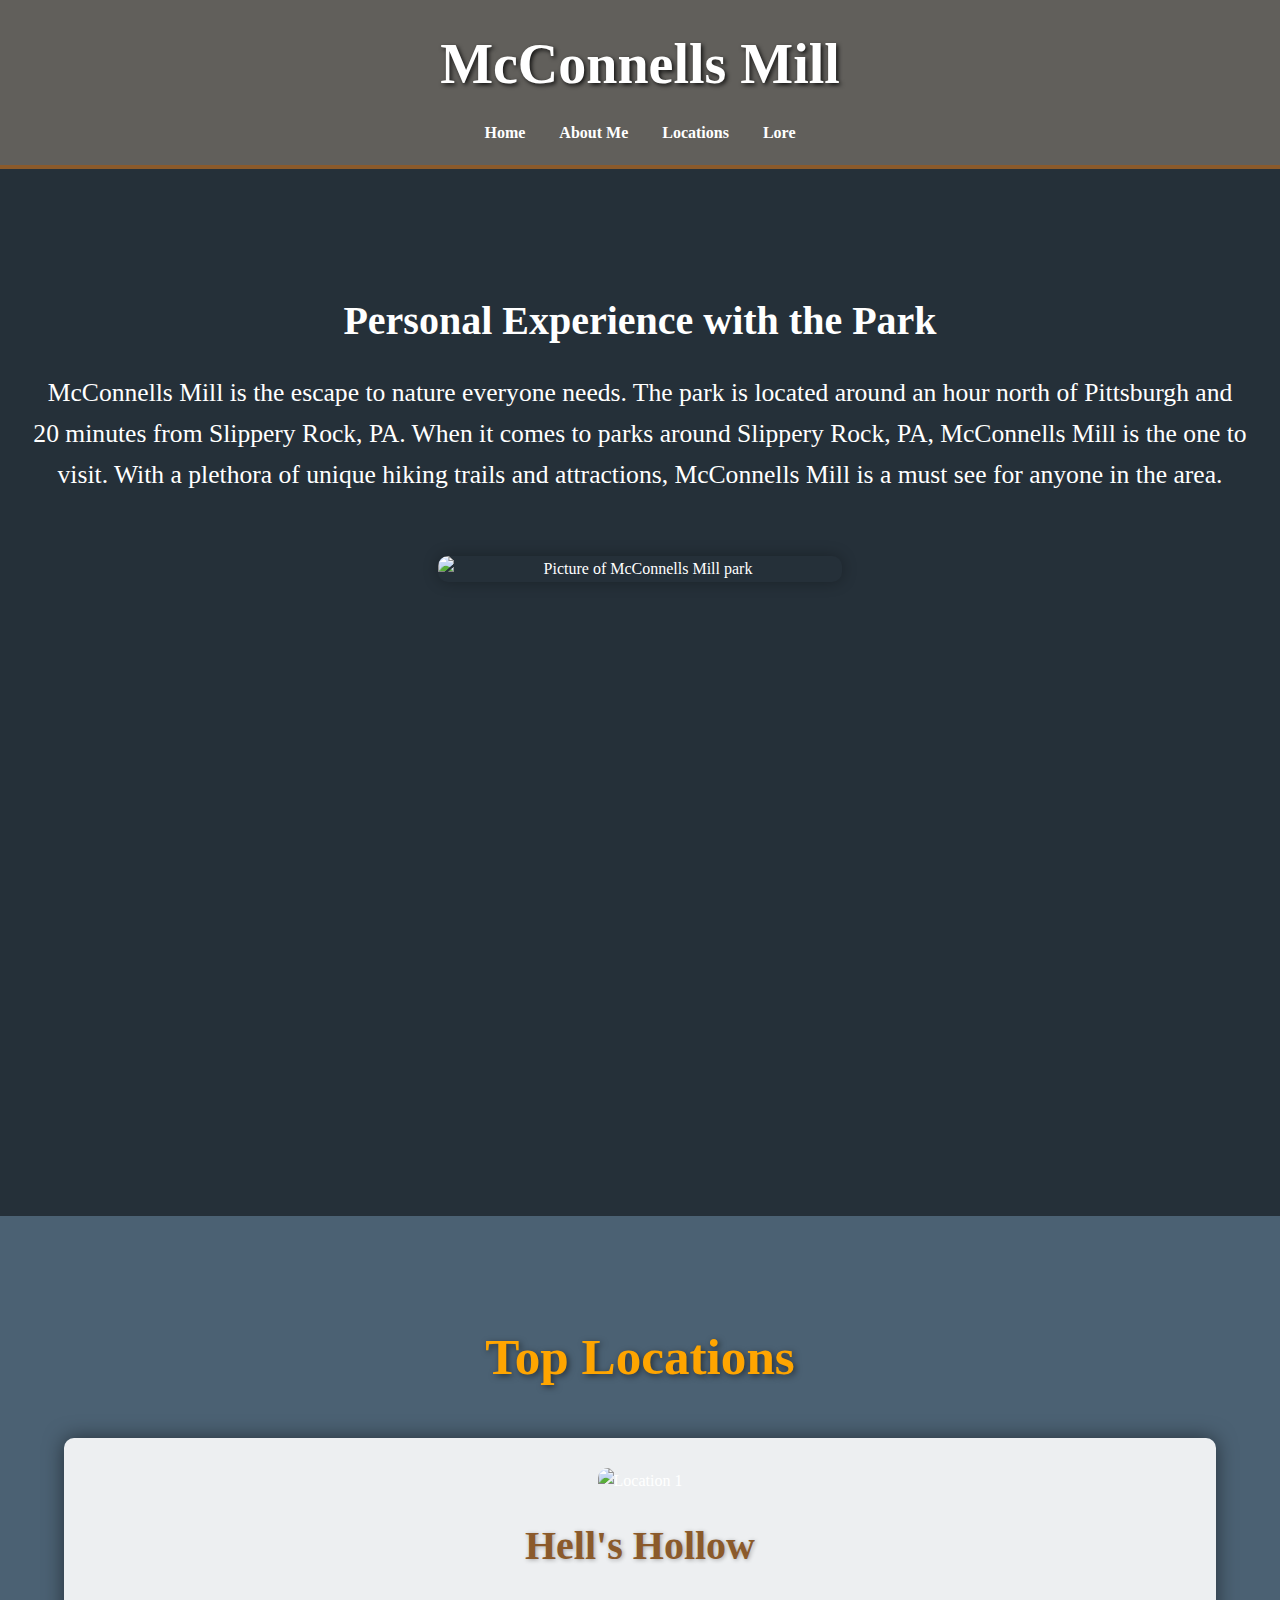
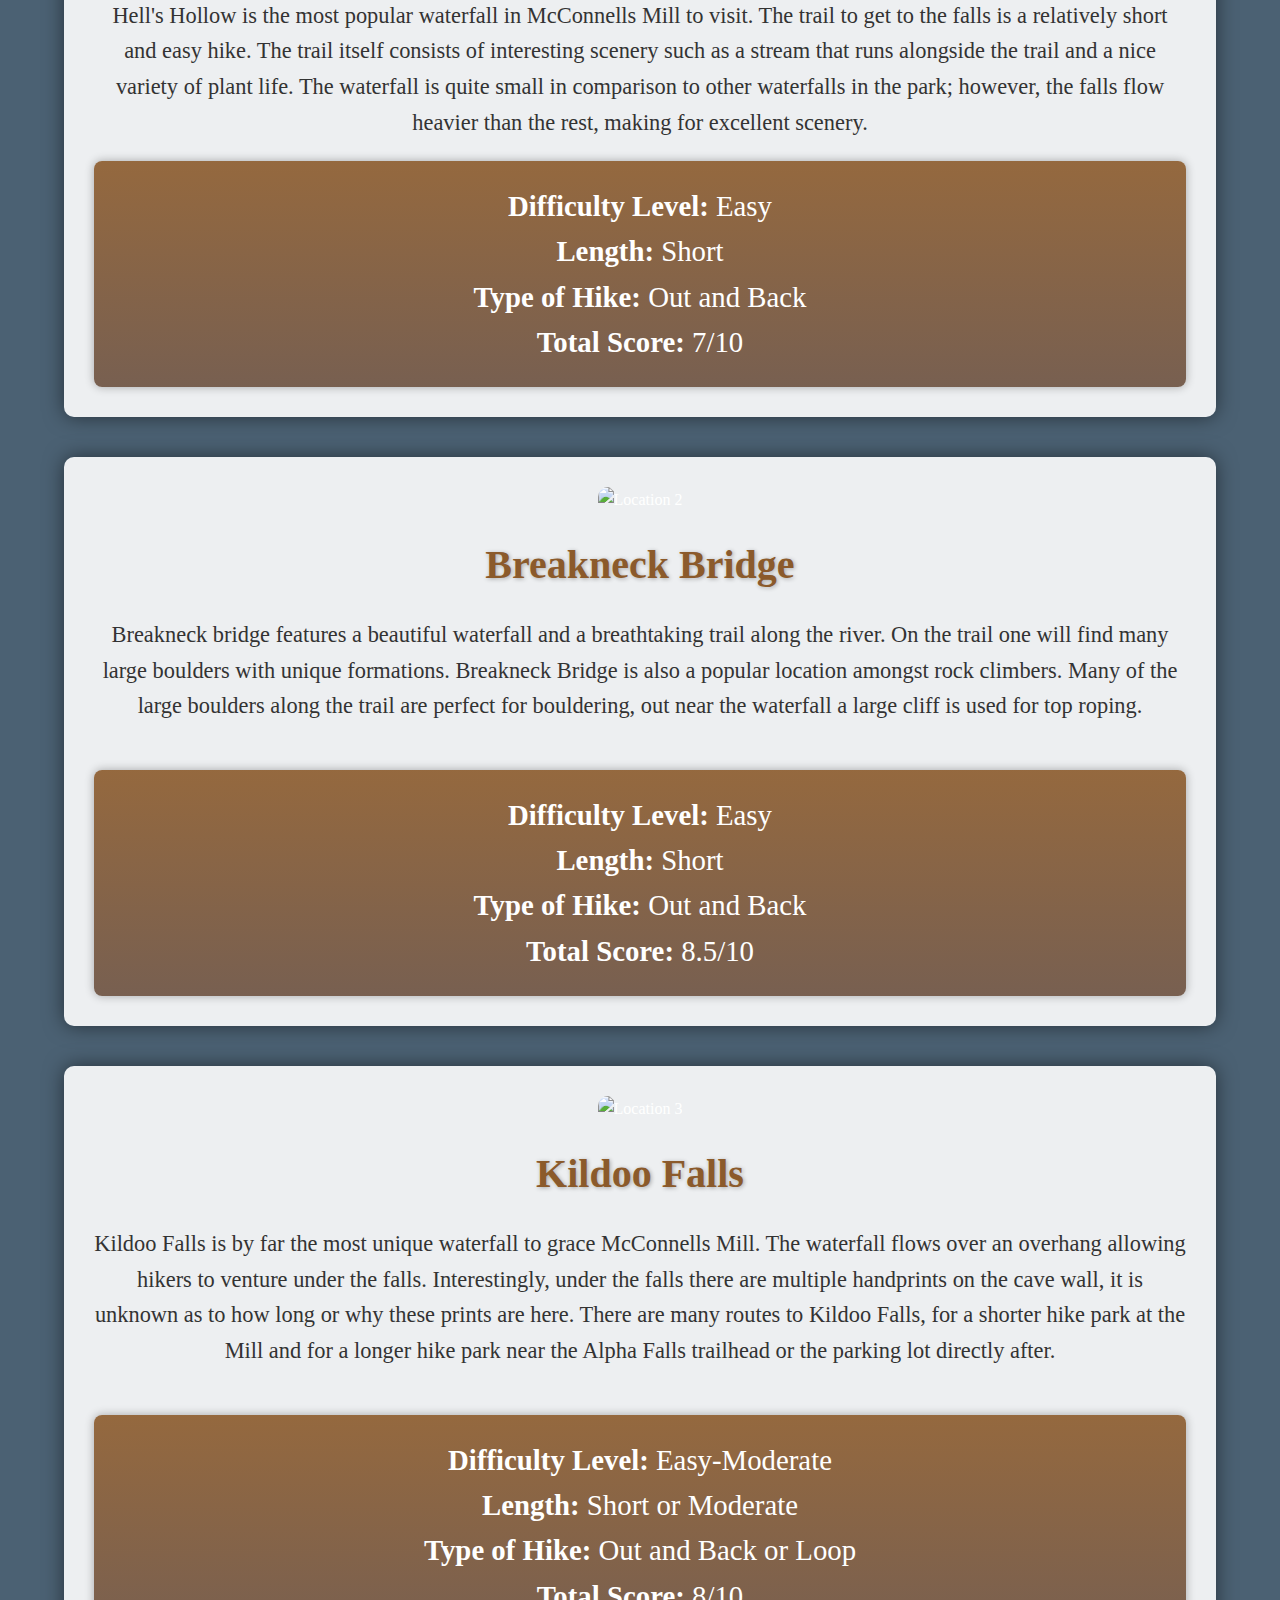
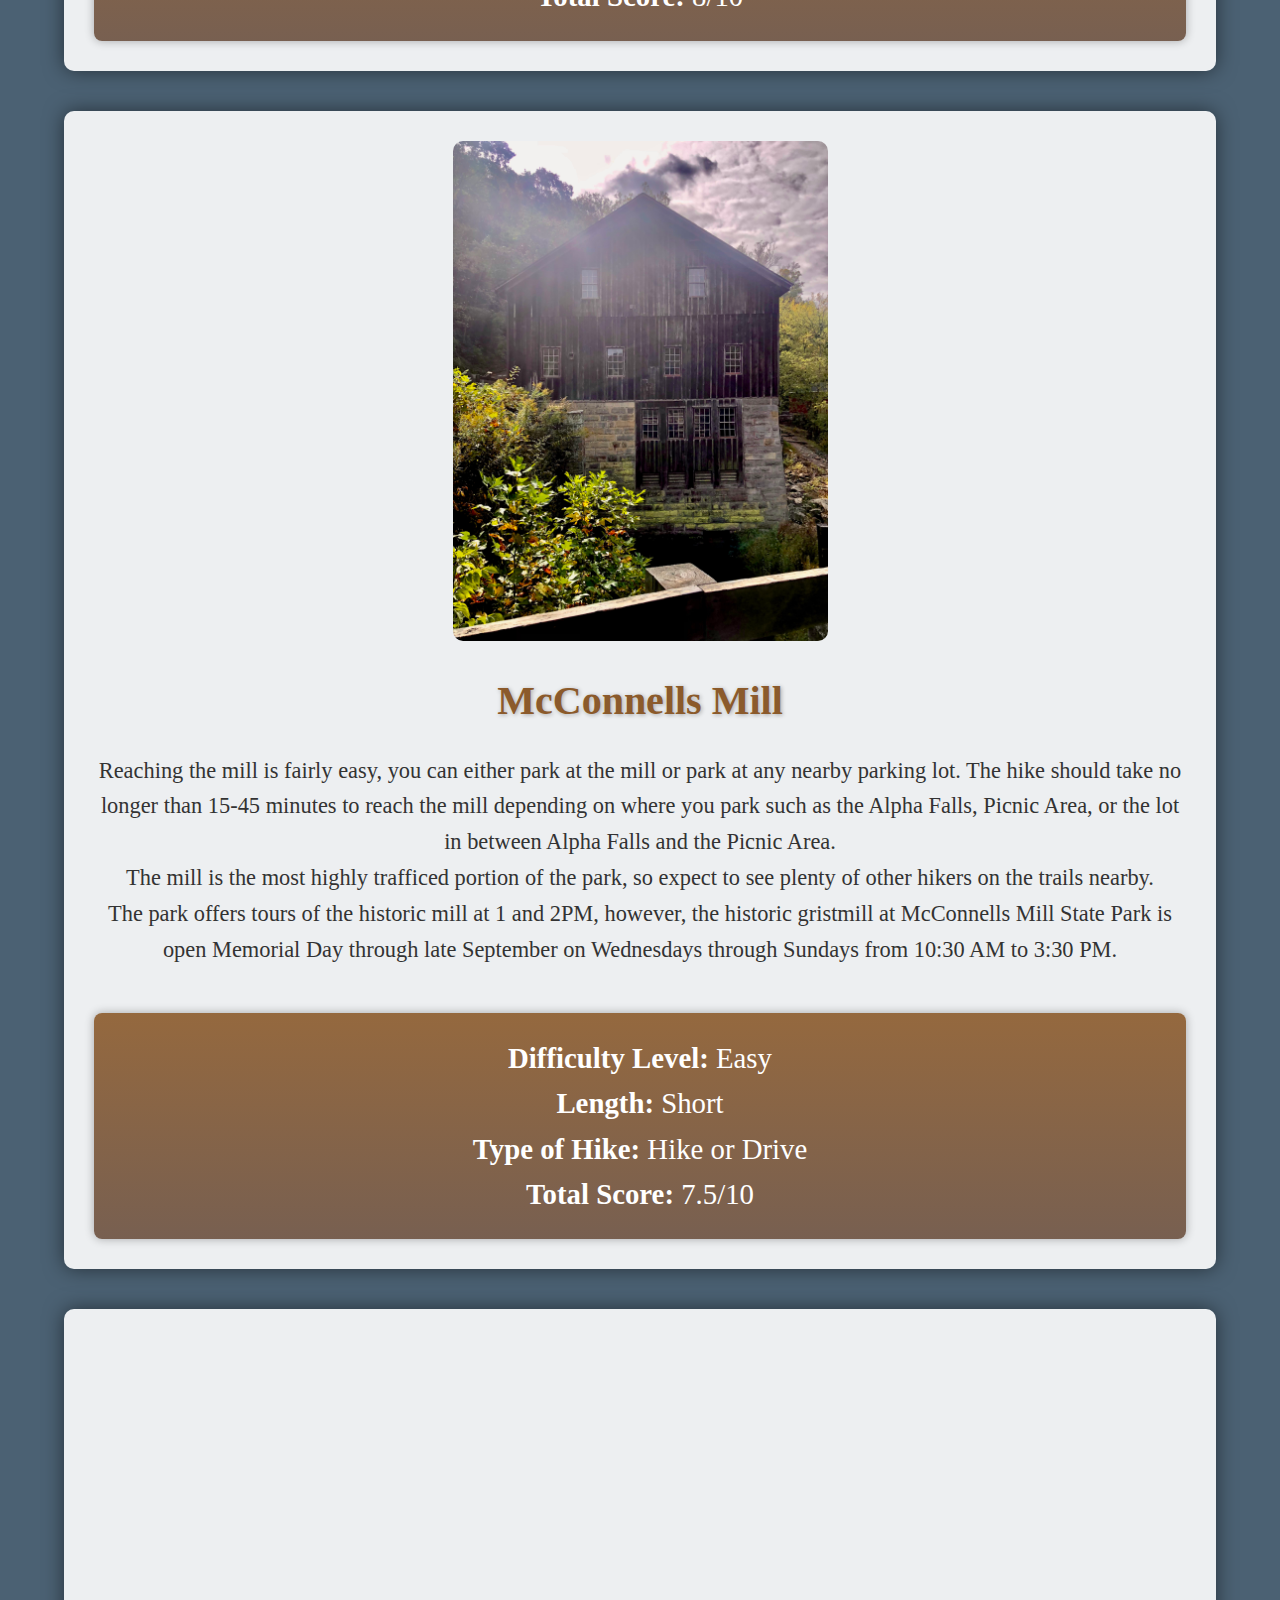
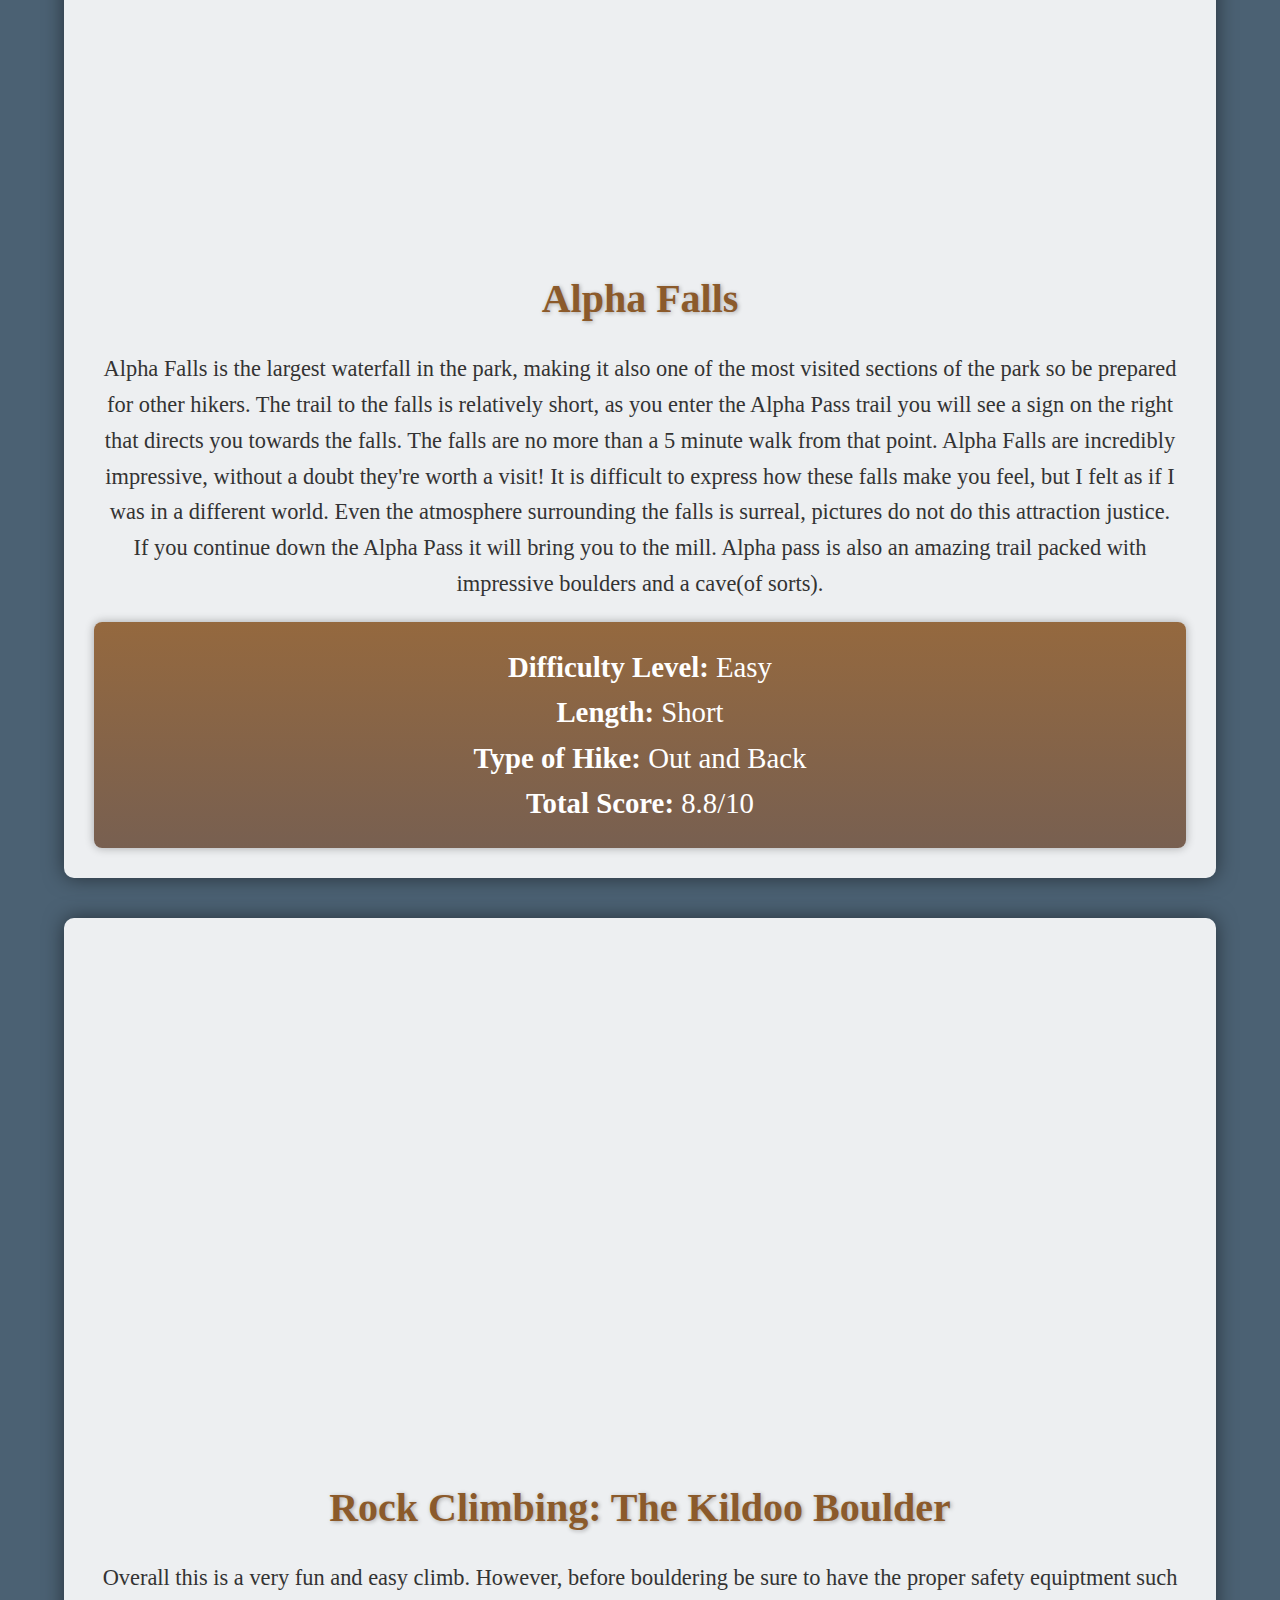
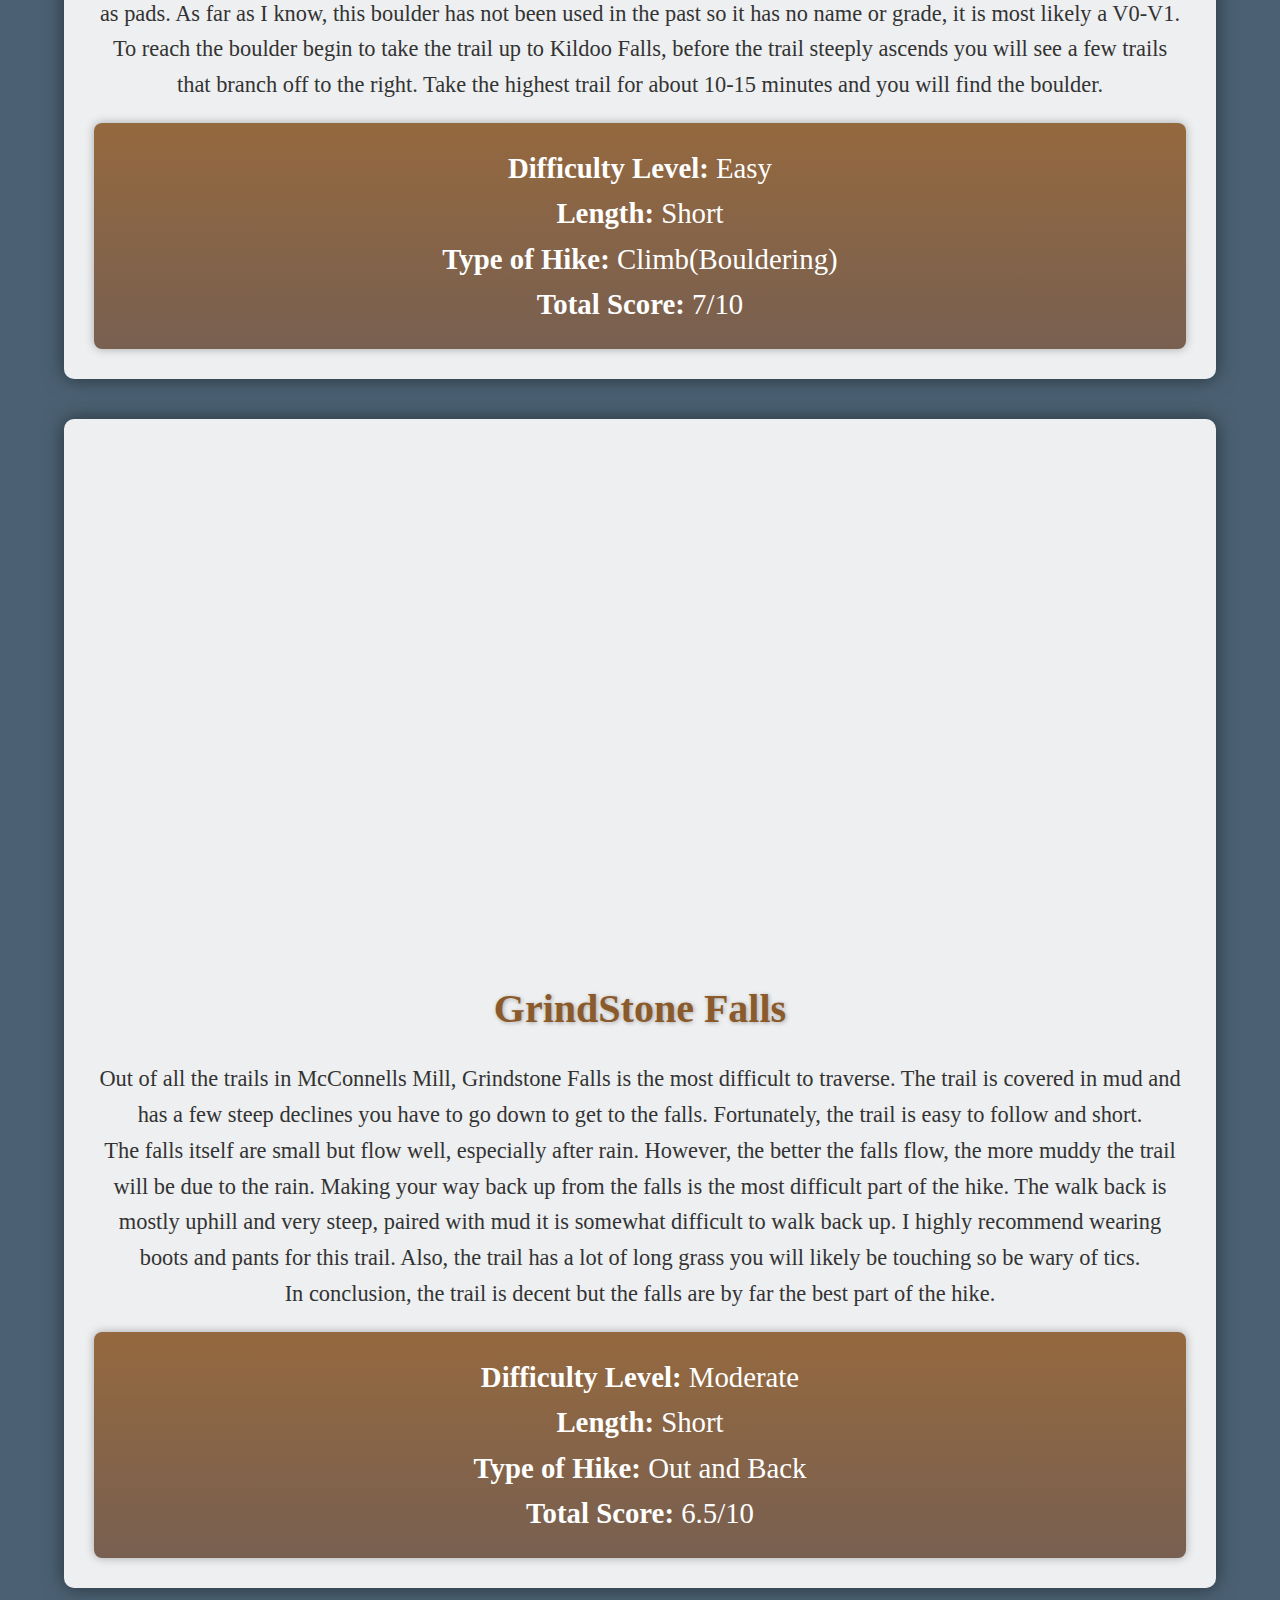
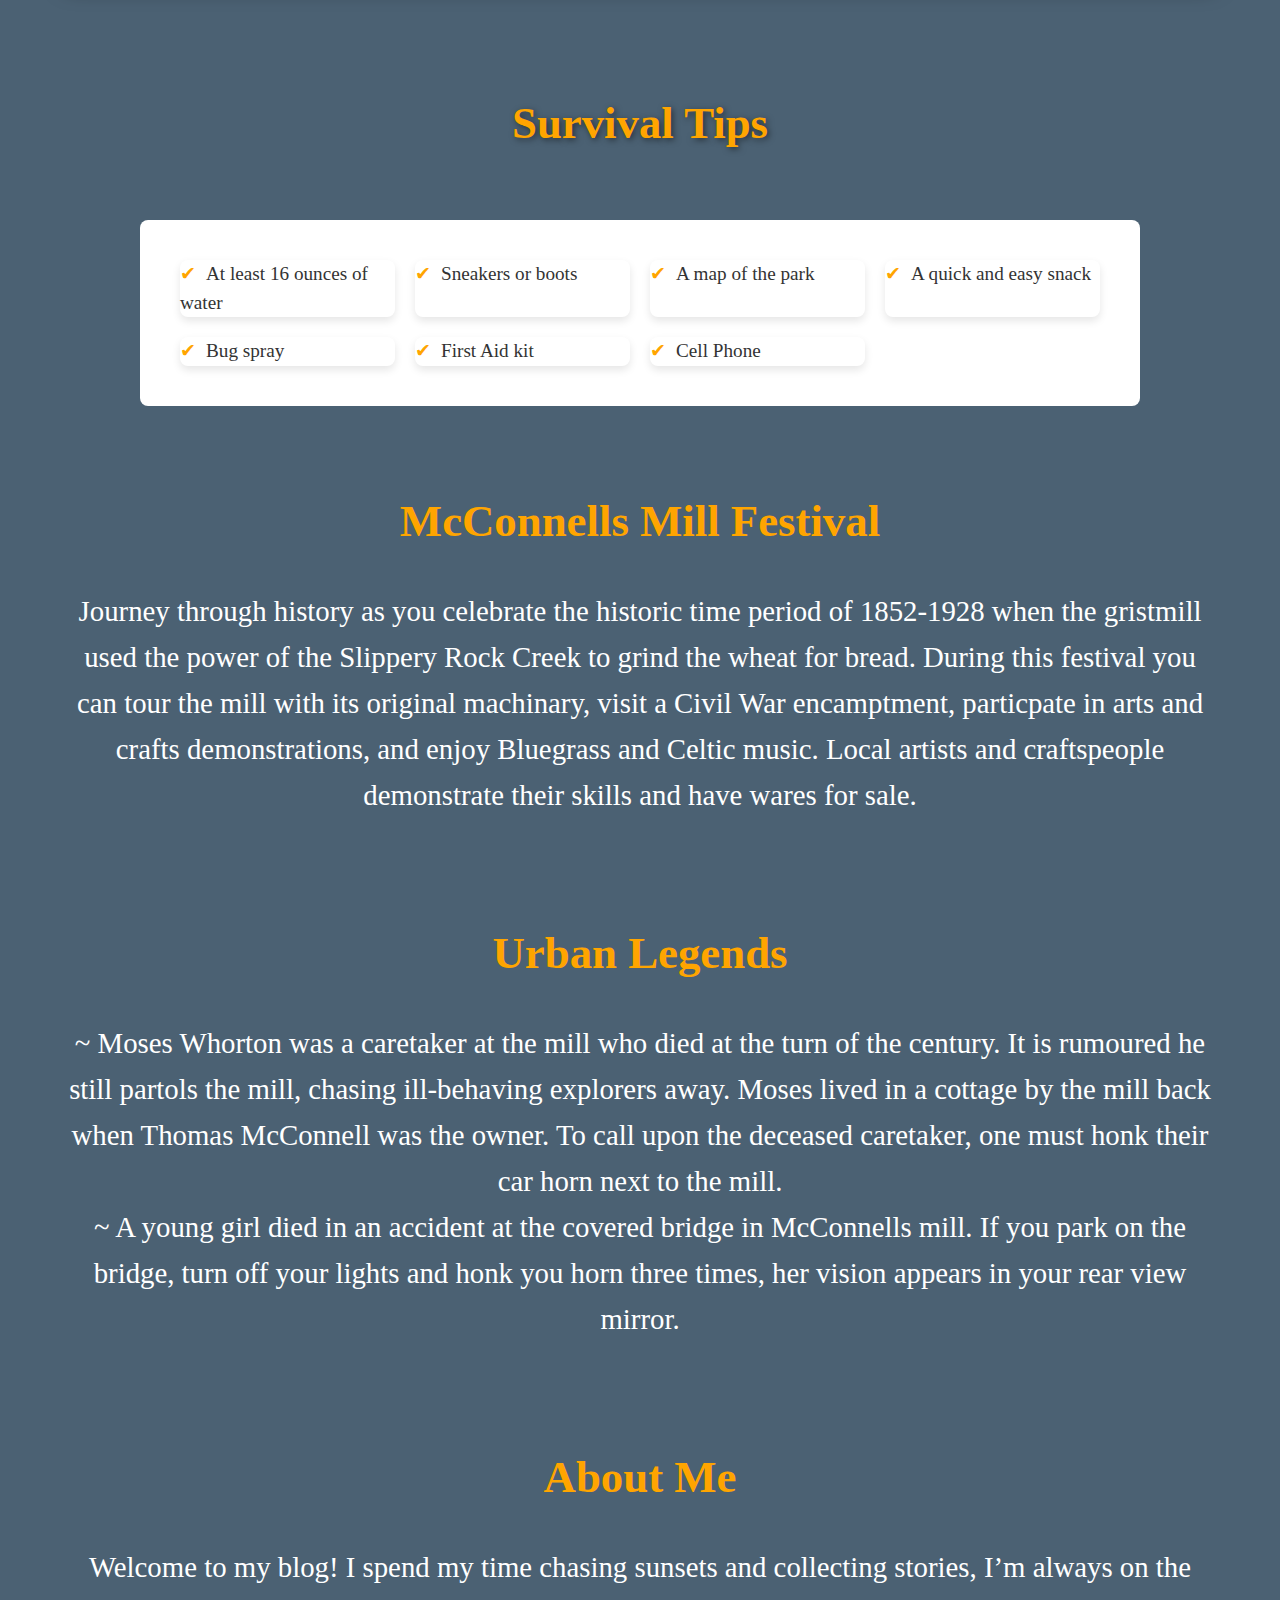
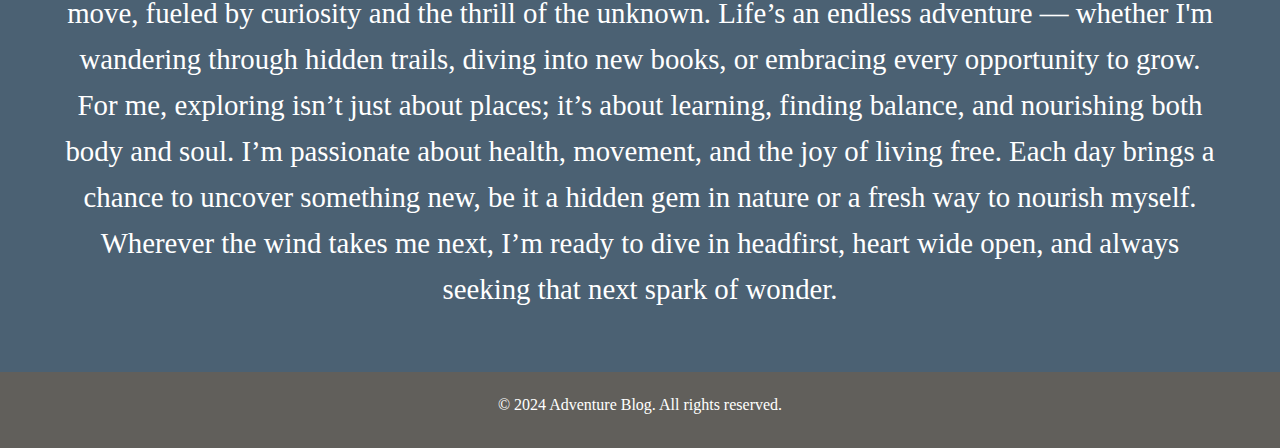
==== commit 4a326e88: "Urban legends navbar added" ====
--- a/index.html
+++ b/index.html
@@ -14,9 +14,9 @@
             <nav>
                 <ul>
                     <li><a href="#home">Home</a></li>
-                    <li><a href="#about-me">About Me</a></li>
+                    <li><a href="#about-me-navbar">About Me</a></li>
                     <li><a href="#locations">Locations</a></li>
-                    <li><a href="#lore">Lore</a></li>
+                    <li><a href="#urban-legends-navbar">Lore</a></li>
                 </ul>
             </nav>
         </div>
@@ -154,28 +154,22 @@
         <section class="about" id="about">
             <div class="container">
                 <h2 id="about-me">McConnells Mill Festival</h2>
-                <ul class="history-list">
-                    <li>
                         <p>Journey through history as you celebrate the historic time period of 1852-1928 when the gristmill used the power of the Slippery Rock Creek to grind the wheat for bread. During this festival you can tour the mill with its original machinary, visit a Civil War encamptment, particpate in arts and crafts demonstrations, and enjoy Bluegrass and Celtic music. Local artists and craftspeople demonstrate their skills and have wares for sale.</p>
-                    </li>
-                </ul>
             </div>
         </section>
-        
+        <!-- Urban Legends Section -->
+        <div id="urban-legends-navbar">
         <section class="about" id="about">
             <div class="container">
-                <h2 id="about-me">Urban Legends</h2>
-                <ul class="urban-legends-list" id="lore">
-                    <li>
-                       
+                <h2 id="about-me">Urban Legends</h2>             
                         <p>~ Moses Whorton was a caretaker at the mill who died at the turn of the century. It is rumoured he still partols the mill, chasing ill-behaving explorers away. Moses lived in a cottage by the mill back when Thomas McConnell was the owner. To call upon the deceased caretaker, one must honk their car horn next to the mill.
                           <br> ~ A young girl died in an accident at the covered bridge in McConnells mill. If you park on the bridge, turn off your lights and honk you horn three times, her vision appears in your rear view mirror.</p>
-                    </li>
-                </ul>
             </div>
         </section>
+    </div>
+        <!-- End urban legends-->
         
-
+<div id="about-me-navbar">
         <section class="about" id="about">
             <div class="container">
                 <h2 id="about-me">About Me</h2>
@@ -184,6 +178,7 @@
                     I’m passionate about health, movement, and the joy of living free. Each day brings a chance to uncover something new, be it a hidden gem in nature or a fresh way to nourish myself. Wherever the wind takes me next, I’m ready to dive in headfirst, heart wide open, and always seeking that next spark of wonder.</p>
             </div>
         </section>
+    </div>
     </main>
 
     <footer>
--- a/styles.css
+++ b/styles.css
@@ -88,6 +88,11 @@
   background: rgba(0, 0, 0, 0.0);
   position: relative; /* Make it relative to the .hero section */
   z-index: 2; /* Set z-index higher than .hero:before */
+  max-width: 100%;
+  height: 500px;
+  object-fit: cover;
+  border-radius: 10px;
+  transition: transform 0.3s;
 }
 
   .hero h2 {
@@ -97,11 +102,6 @@
   margin: 20px 0;
   padding-left: 5%;
 }
-.hero p {
-  padding-left:5%;
-  
-  }
-  
   
   .hero p {
   font-size: 1.6em;
@@ -123,10 +123,6 @@
   text-shadow: 2px 2px 6px rgba(0, 0, 0, 0.5); /* Enhanced shadow for depth */
   position: relative; /* Required for positioning the line */
 }
-
-  
-  
-  
   
   
   /* Individual Location Styles */
@@ -398,12 +394,16 @@
   }
   
   .about p {
-  font-size: 1.6em; /* Adjust About section text */
+  font-size: 1.2em; /* Adjust About section text */
   }
   .history-list p, .urban-legends-list p {
     color: #ffffff;
-  font-size: 1.6em; /* Adjust About section text */
-  }
+  font-size: 1.2em; /* Adjust About section text */
+  }
+  .about-image {
+    max-width: 85%; /* Make the image bigger for tablet */
+    }
+
   }
   
   /* Tablet Screens */
@@ -442,7 +442,7 @@
   
   /* Adjust the image size in the About section */
   .about-image {
-  max-width: 70%; /* Make the image bigger for tablet */
+  max-width: 85%; /* Make the image bigger for tablet */
   }
   }
   
@@ -494,5 +494,5 @@
   
   /* Adjust the image size in the About section */
   .about-image {
-  max-width: 100%; /* Make the image full width for mobile */
+  max-width: 85%; /* Make the image full width for mobile */
   }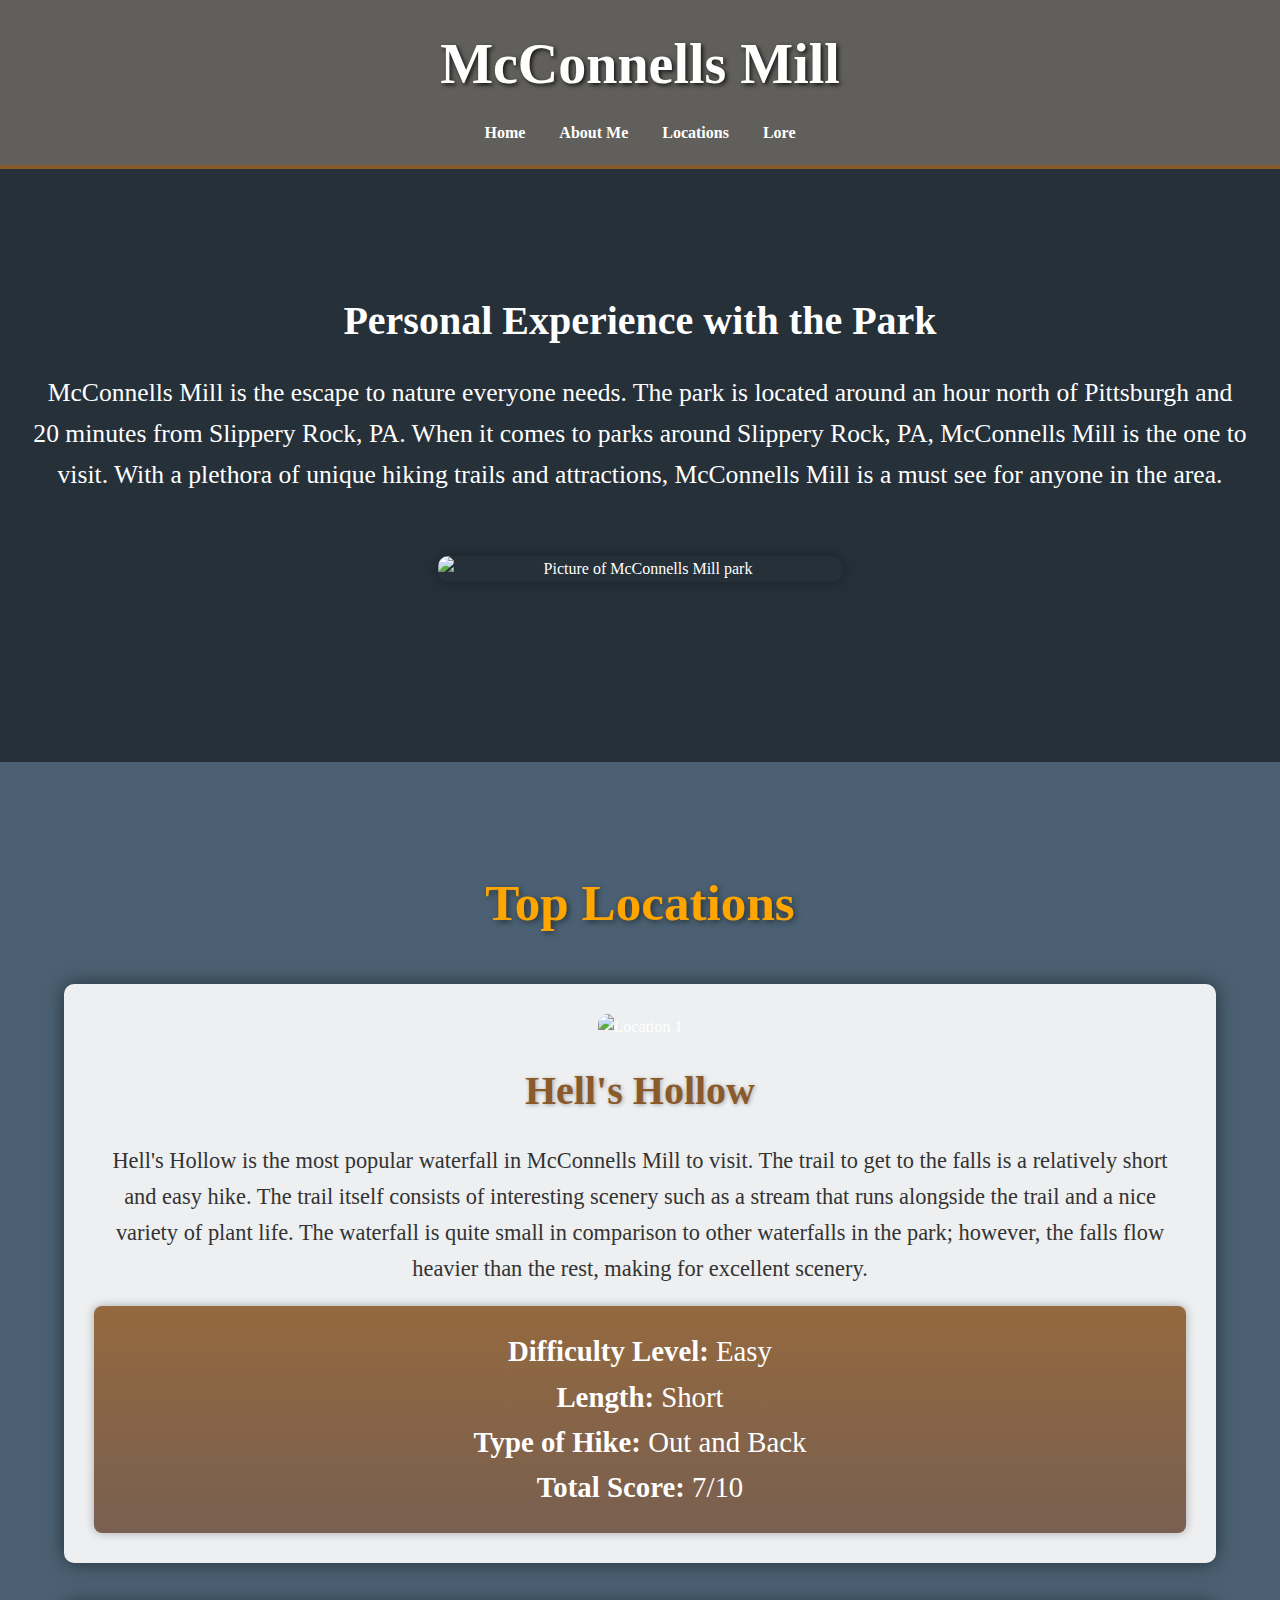
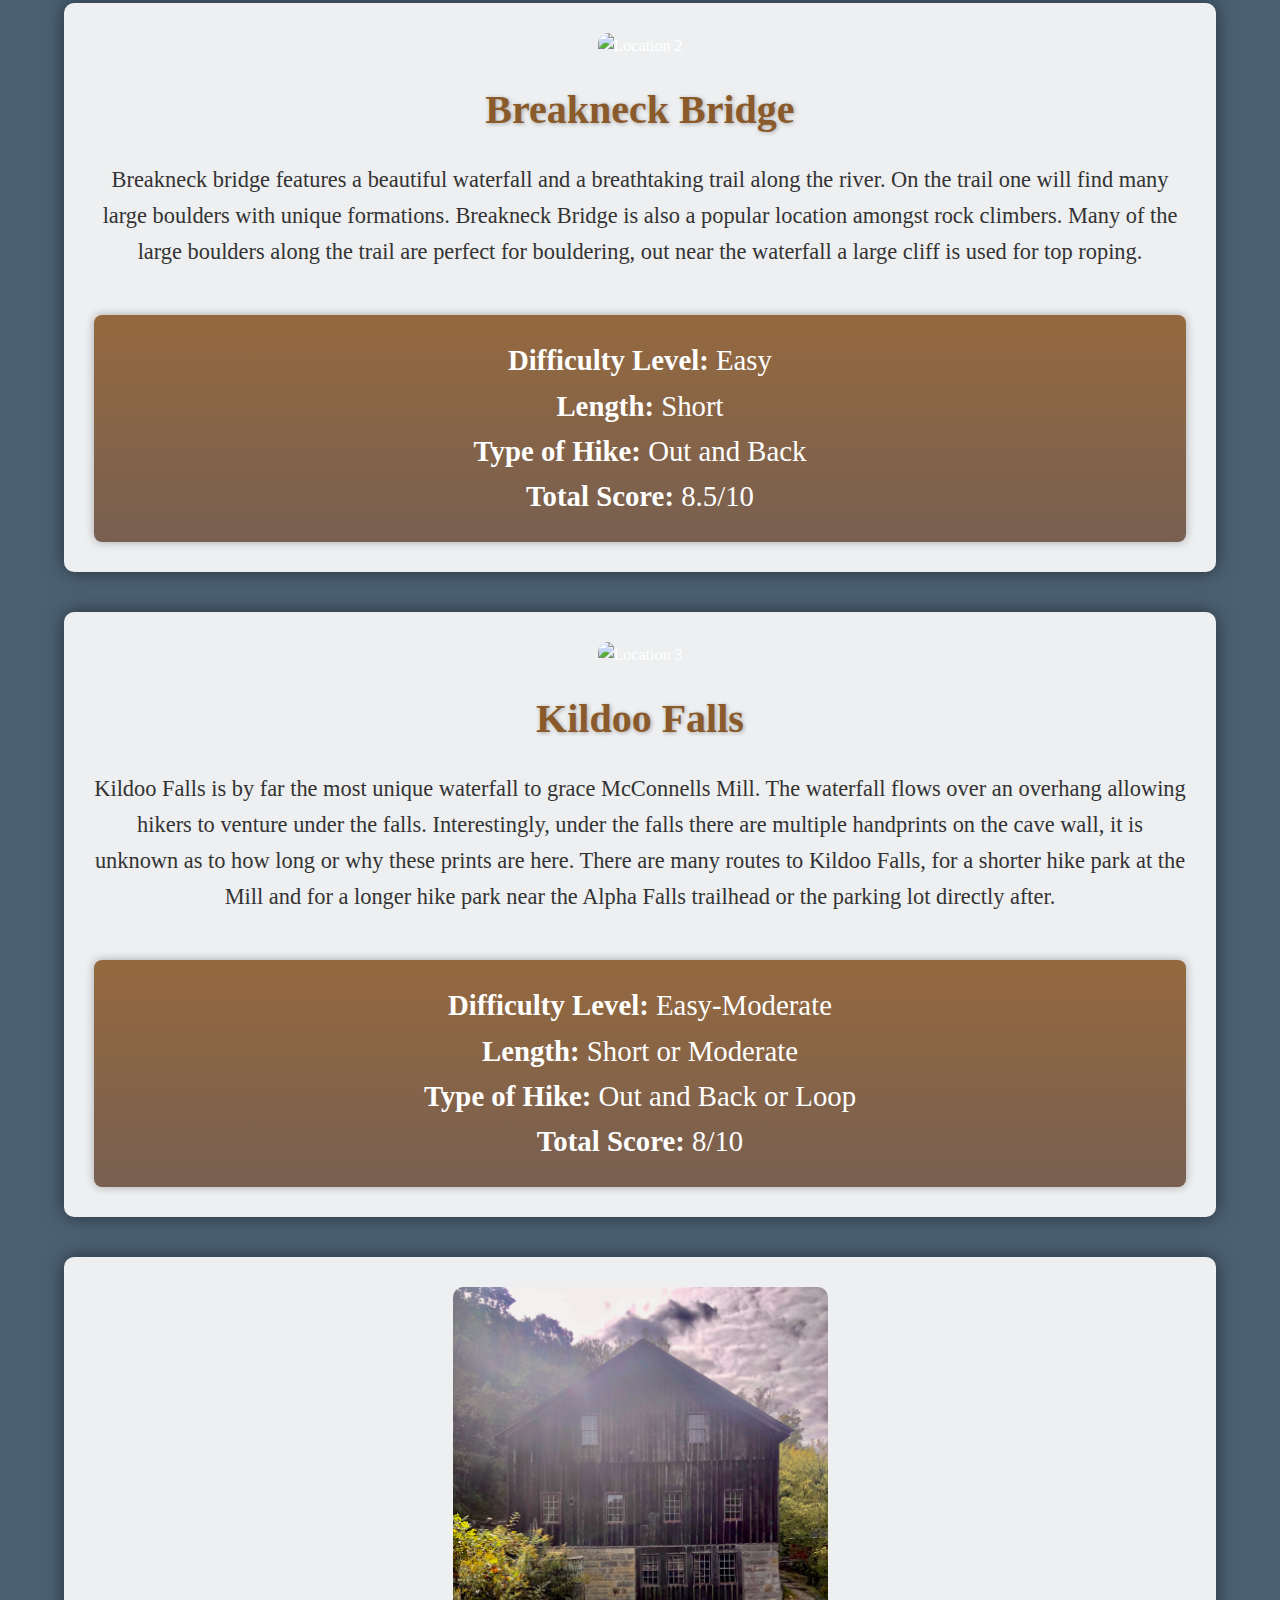
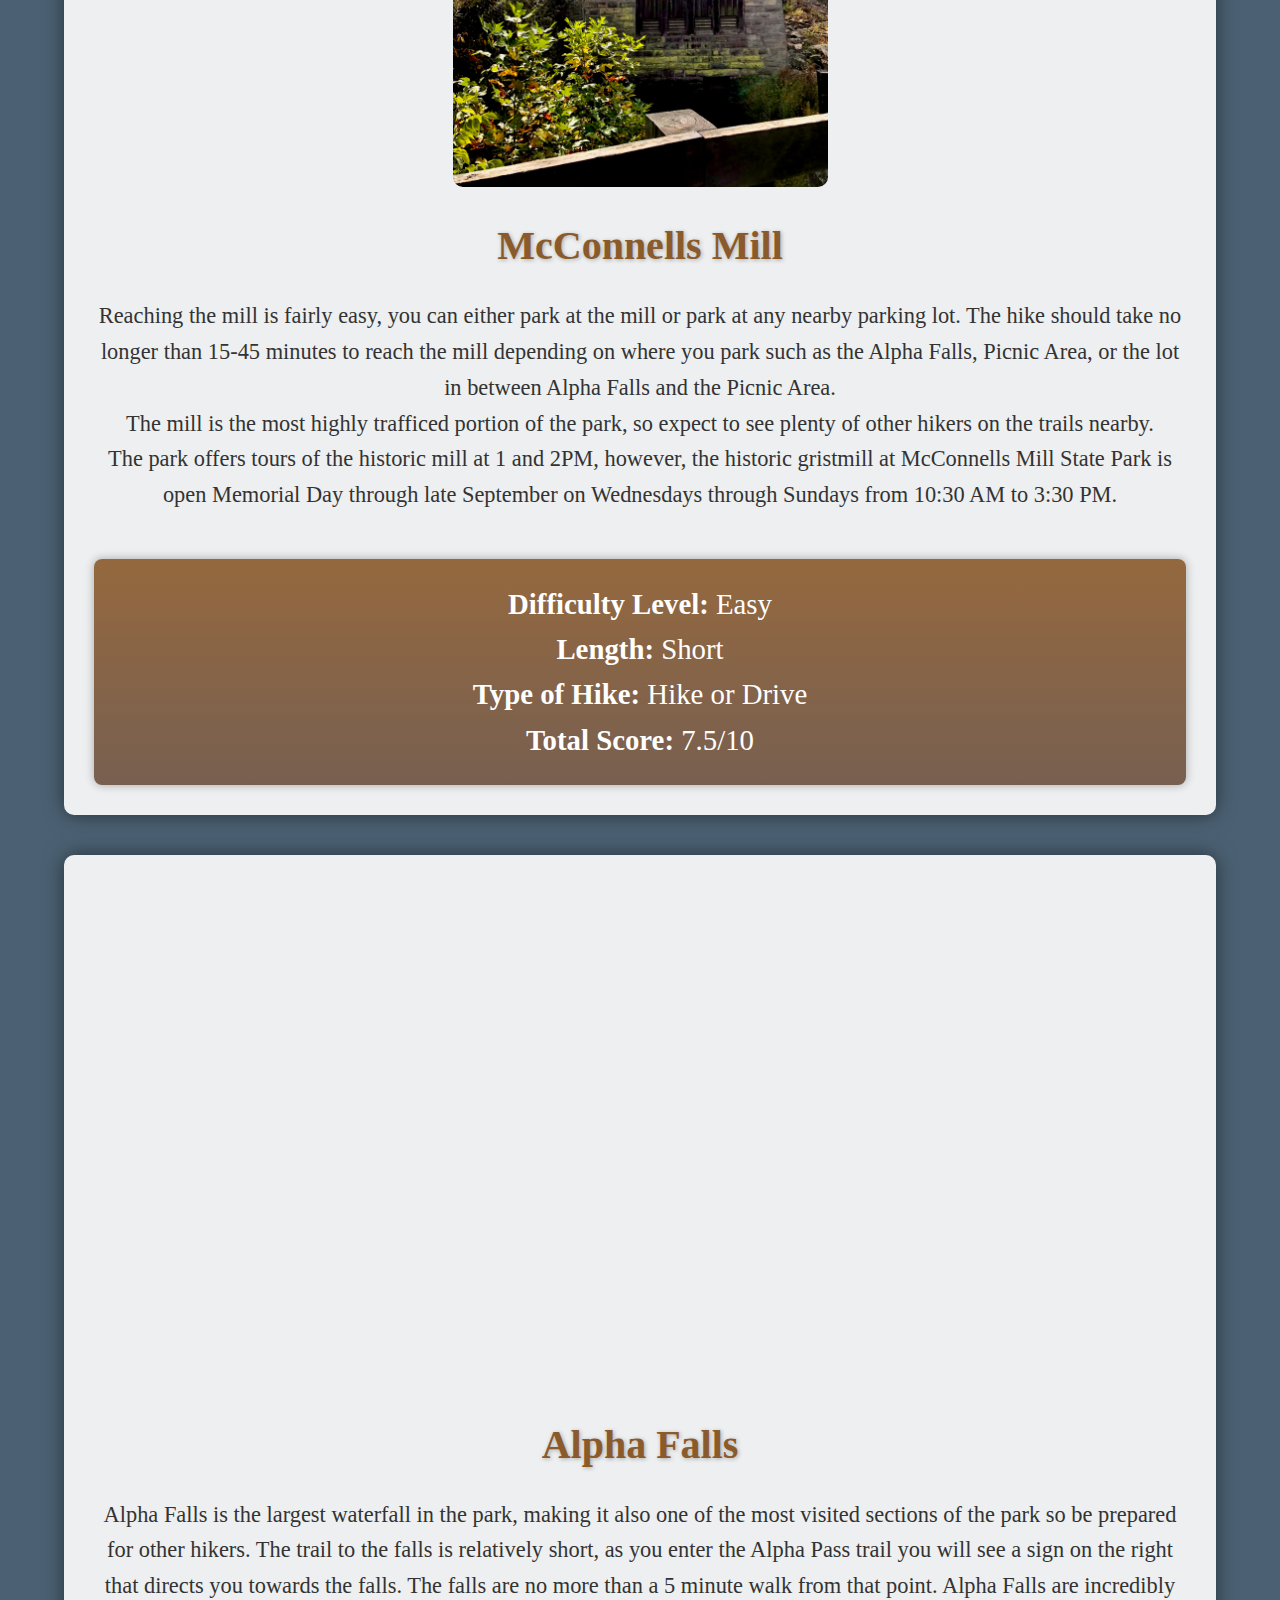
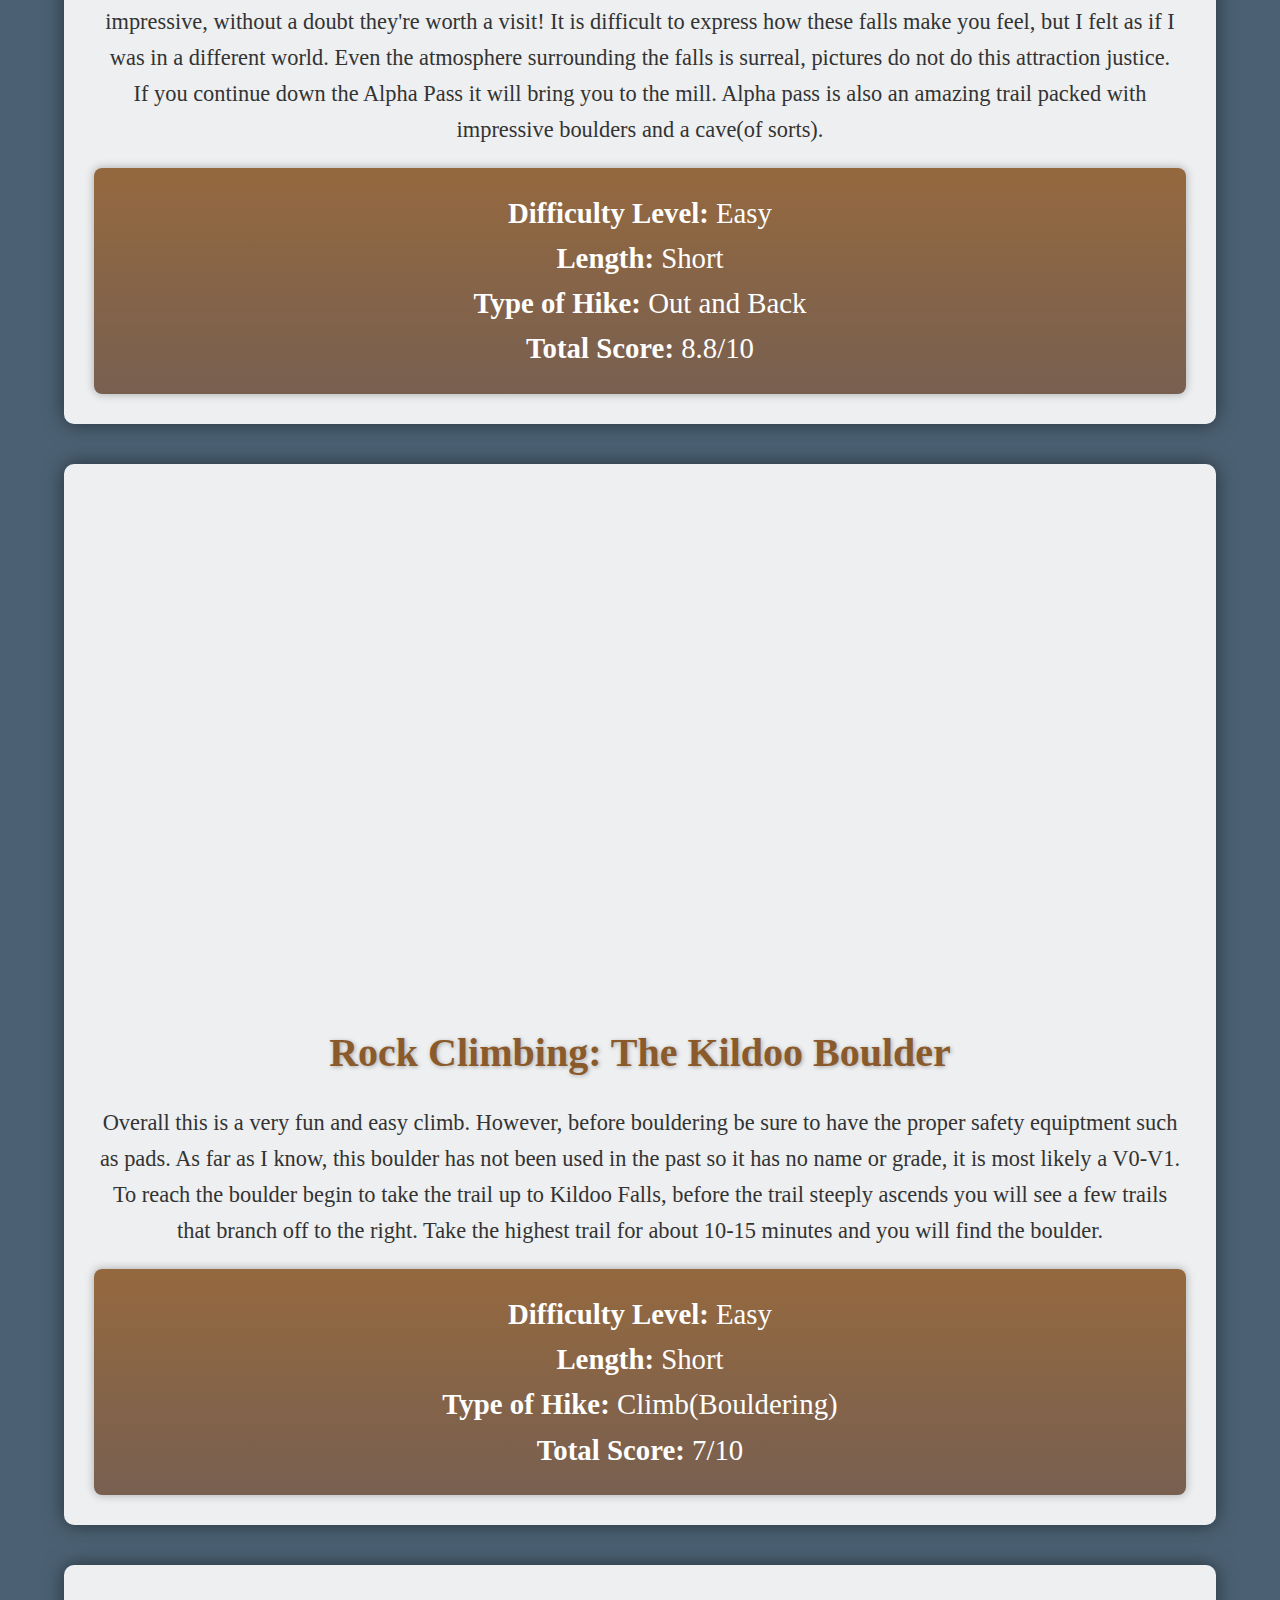
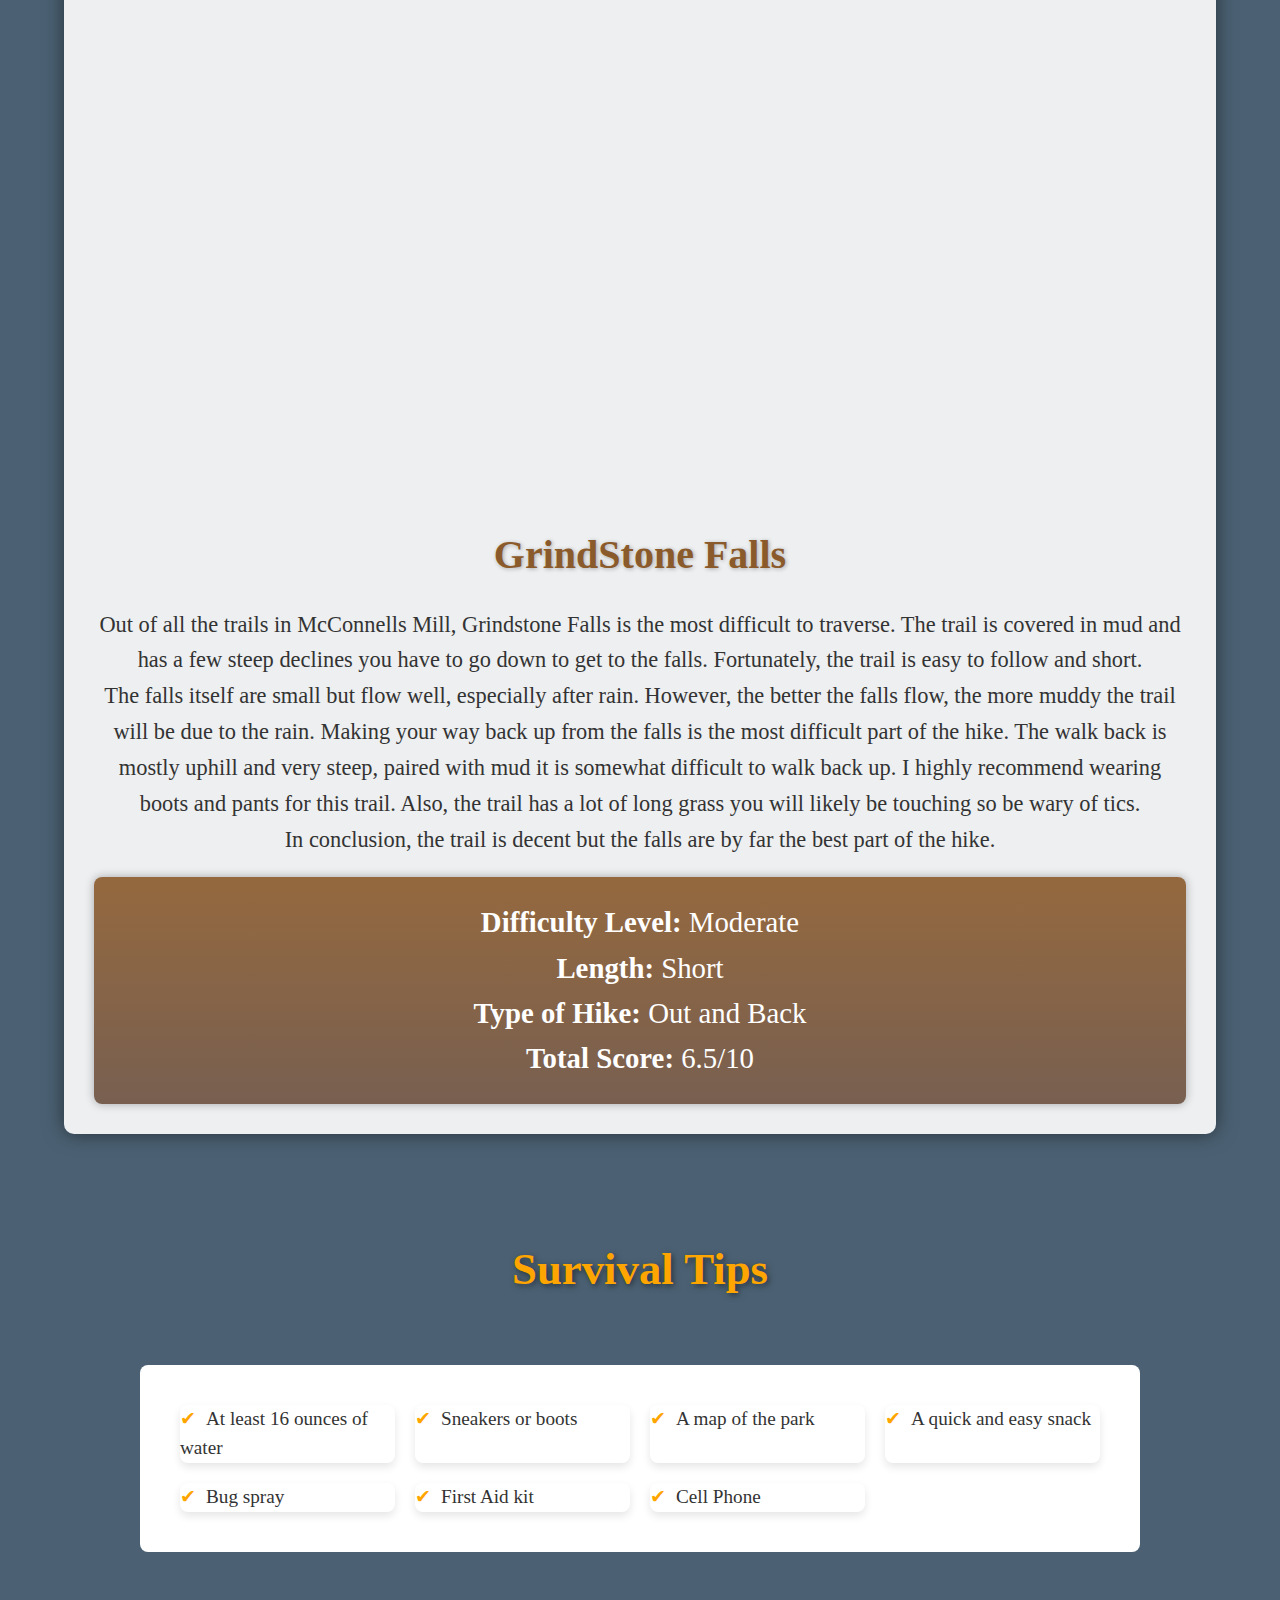
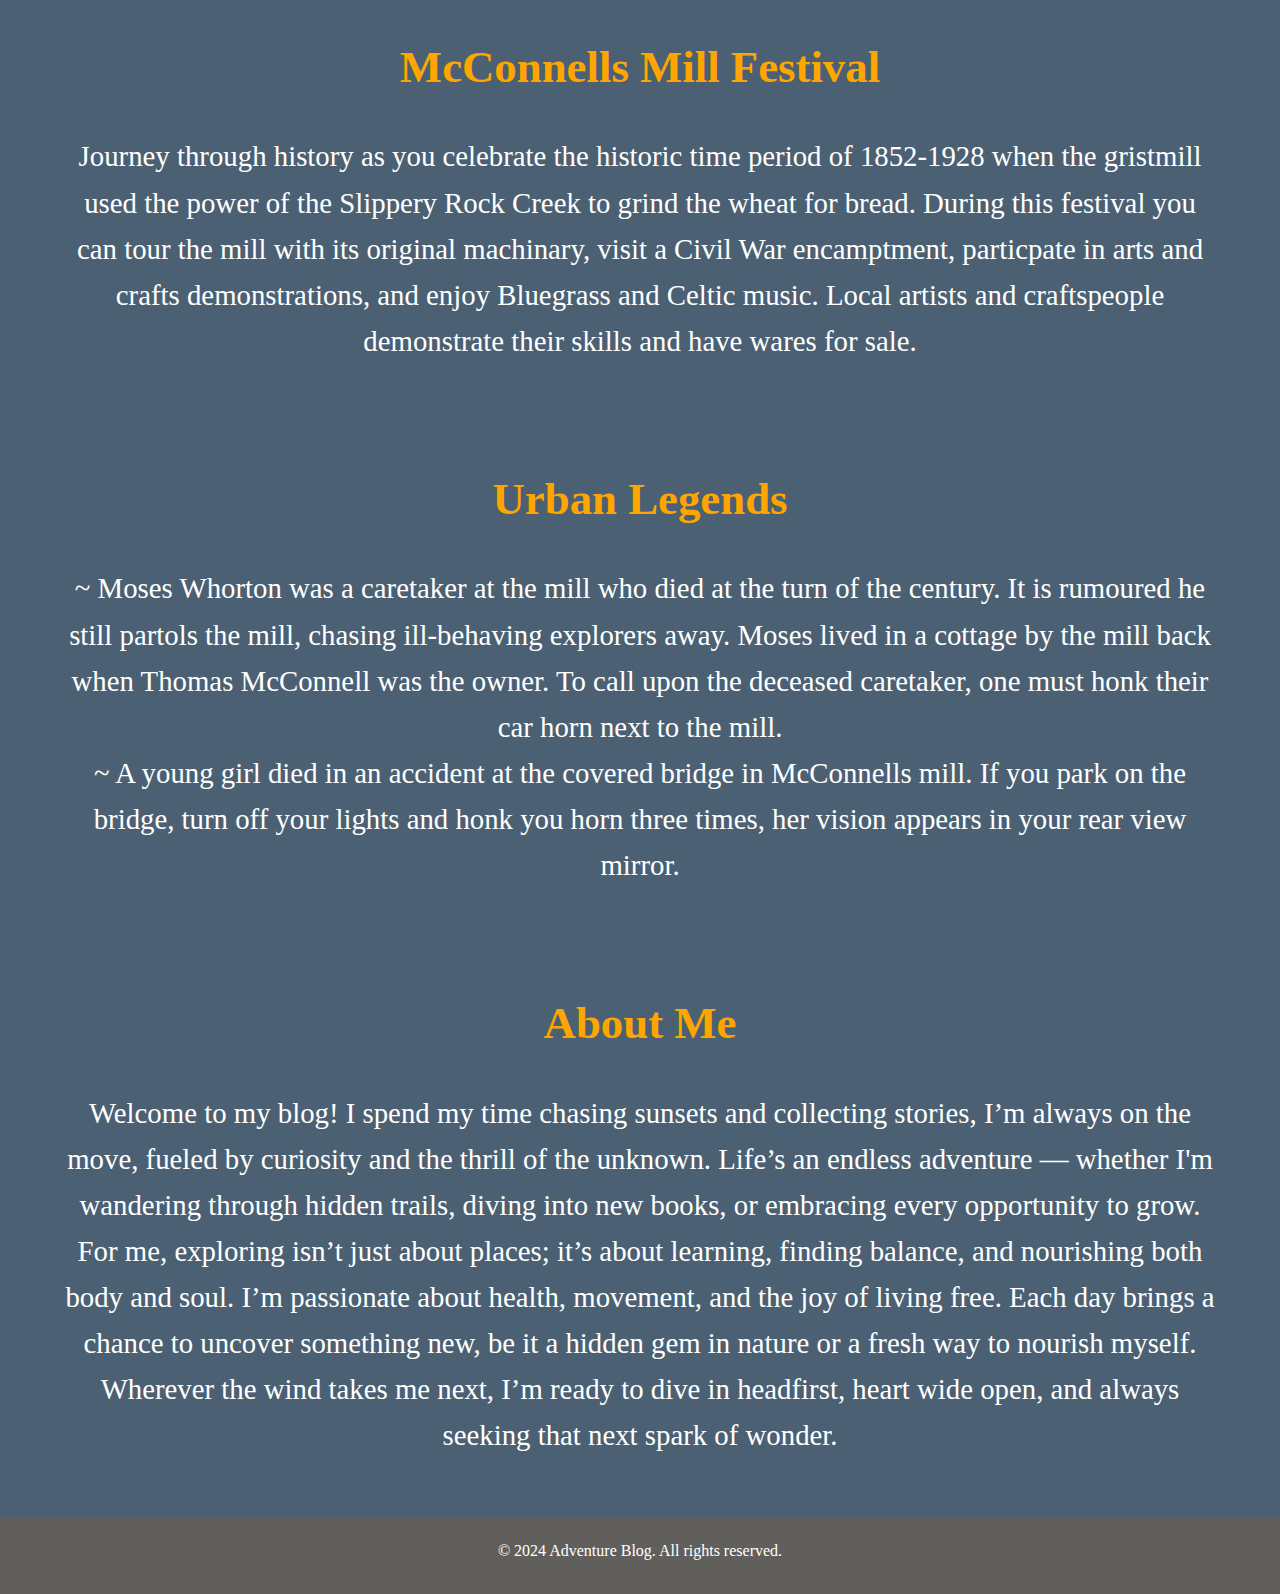
==== commit 862593f4: "Added google adsense meta tag" ====
--- a/index.html
+++ b/index.html
@@ -1,6 +1,7 @@
 <!DOCTYPE html>
 <html lang="en">
 <head>
+    <meta name="google-adsense-account" content="ca-pub-8870903409203319">
     <meta charset="UTF-8">
     <meta name="viewport" content="width=device-width, initial-scale=1.0">
     <meta name="description" content="Discover McConnells Mill's top hiking trails, waterfalls, and rock climbing spots. Adventure tips and location guides for nature lovers.">
--- a/styles.css
+++ b/styles.css
@@ -64,6 +64,7 @@
   text-align: center;
   color: #ffffff;
   position: relative;
+
 }
 
   .hero h2, .hero p {
@@ -89,10 +90,11 @@
   position: relative; /* Make it relative to the .hero section */
   z-index: 2; /* Set z-index higher than .hero:before */
   max-width: 100%;
-  height: 500px;
+  /*height: 500px; */
   object-fit: cover;
   border-radius: 10px;
   transition: transform 0.3s;
+
 }
 
   .hero h2 {
@@ -257,16 +259,11 @@
   }
 }
   
-  
-  .
-
-  
   .section-theme .container {
   max-width: 90%;
   margin: 0 auto;
 }
 
-  
   /* Section header styling */
   .section-header {
   font-size: 2.8em;
@@ -377,6 +374,7 @@
   font-size: 1.4em; /* Adjust hero text */
   }
   
+  
   .location h3 {
   font-size: 2em; /* Reduce size of location headings */
   }
@@ -464,6 +462,9 @@
   .hero p {
   font-size: 1em; /* Adjust hero text */
   }
+  .hero {
+    padding-bottom: 5px;
+  }
   
   .location h3 {
   font-size: 1.6em; /* Adjust location headings */
@@ -489,10 +490,10 @@
     color: #ffffff;
     font-size: clamp( 2.4em;, 1vw, 5em;);
     /* 1.2em; /* Adjust About section text */
-   
     }
   
   /* Adjust the image size in the About section */
   .about-image {
   max-width: 85%; /* Make the image full width for mobile */
-  }+  }
+  